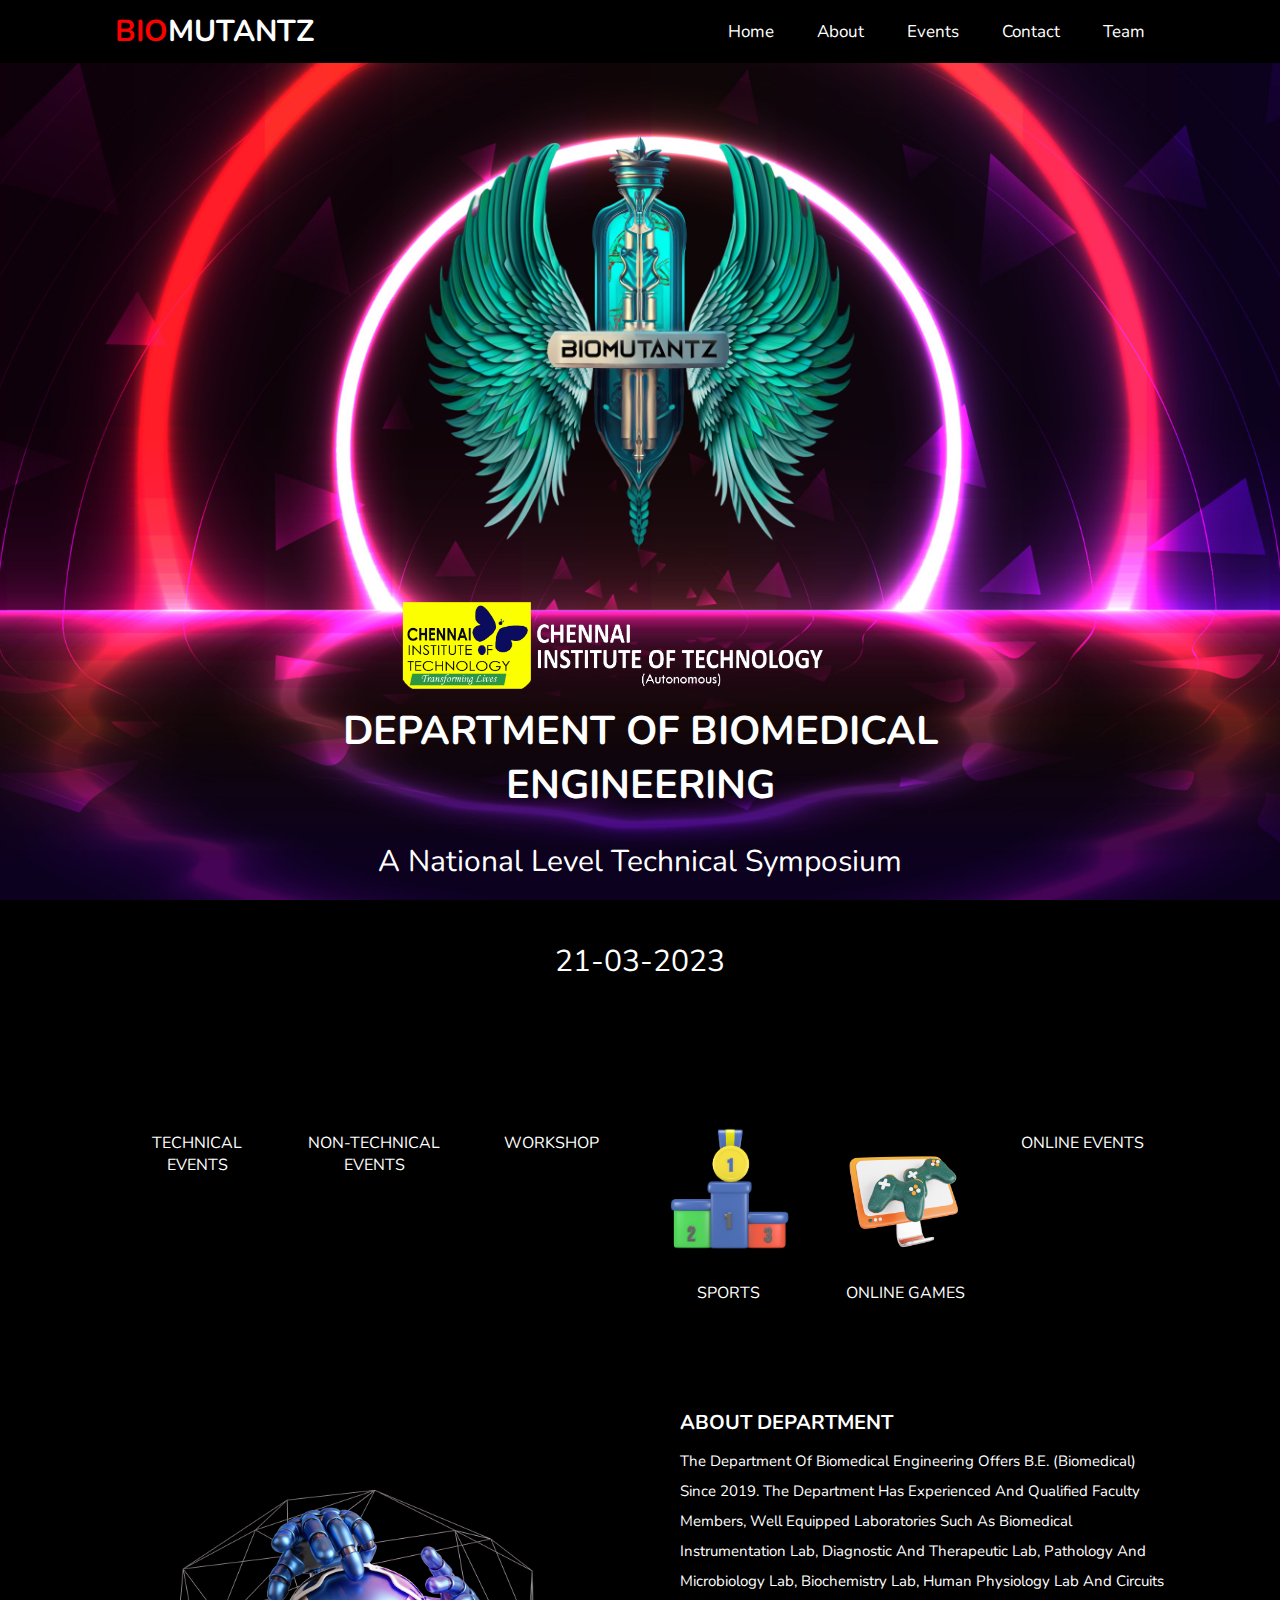
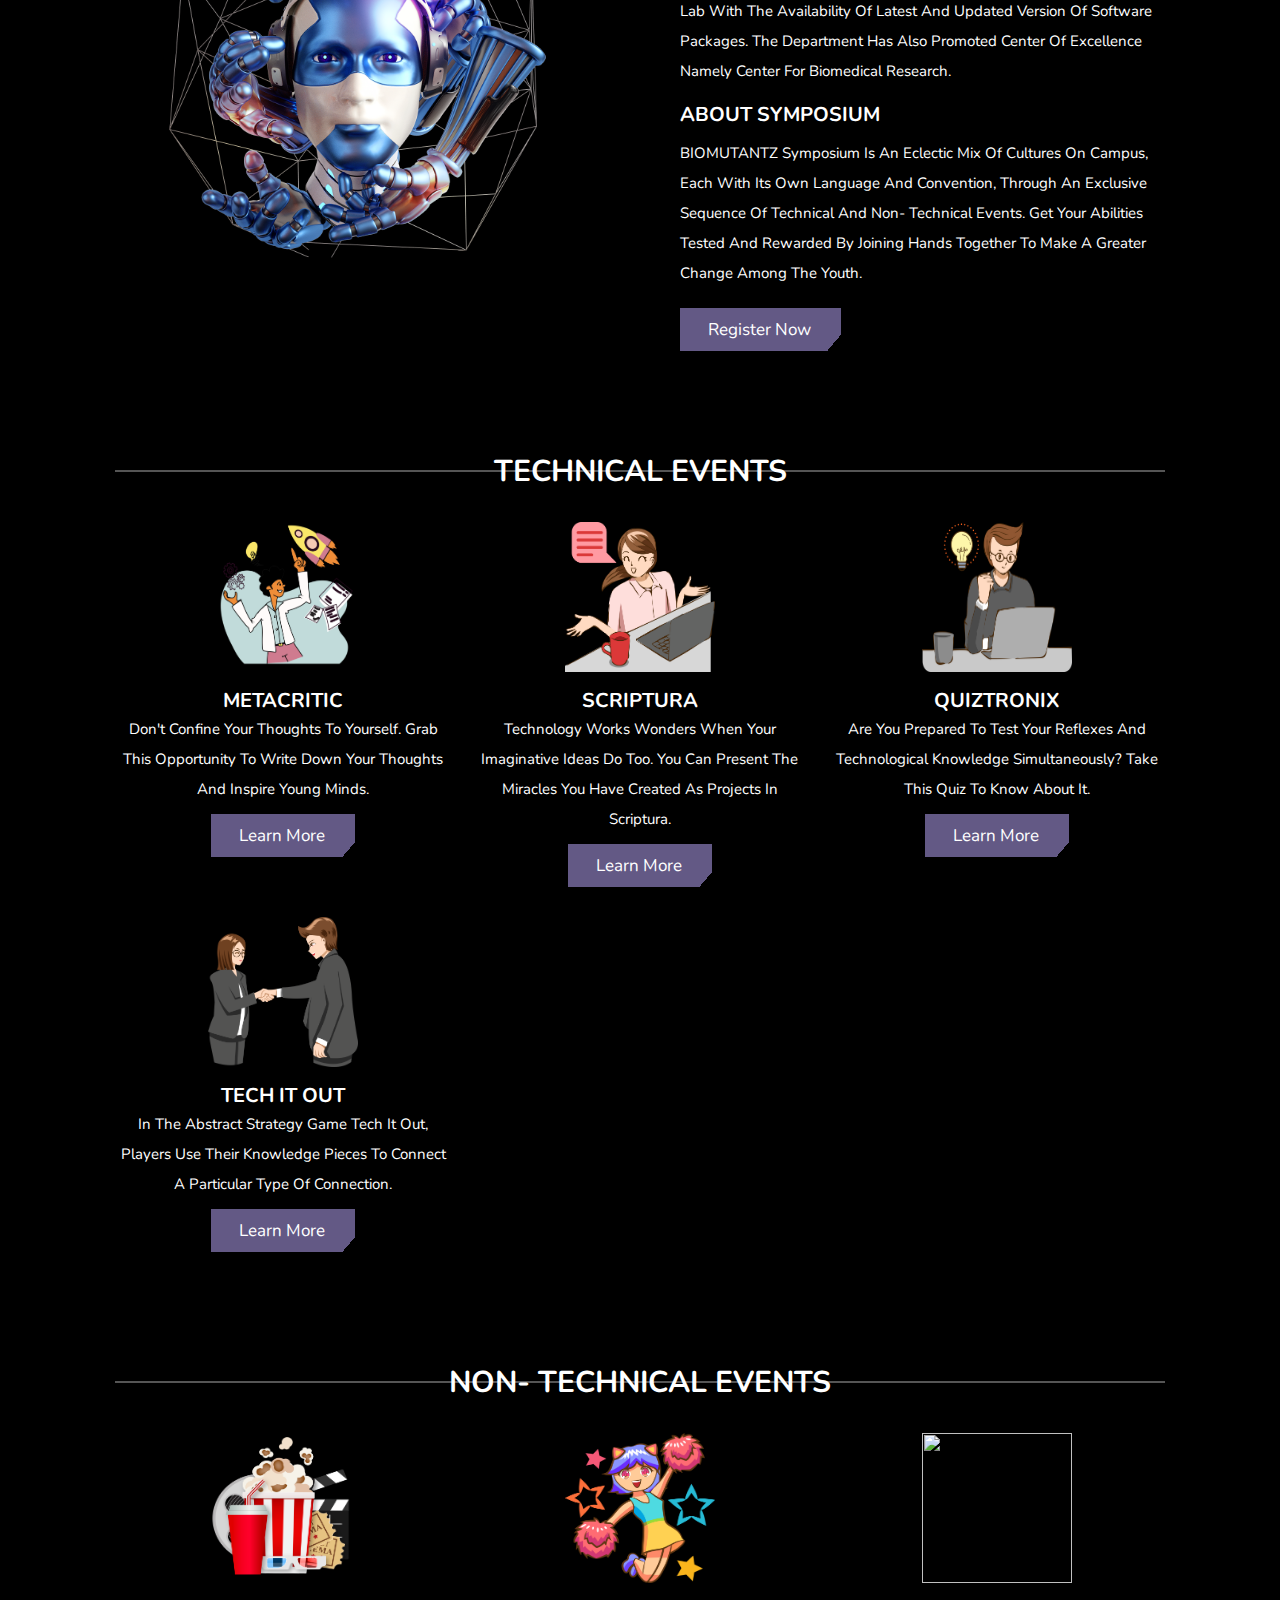
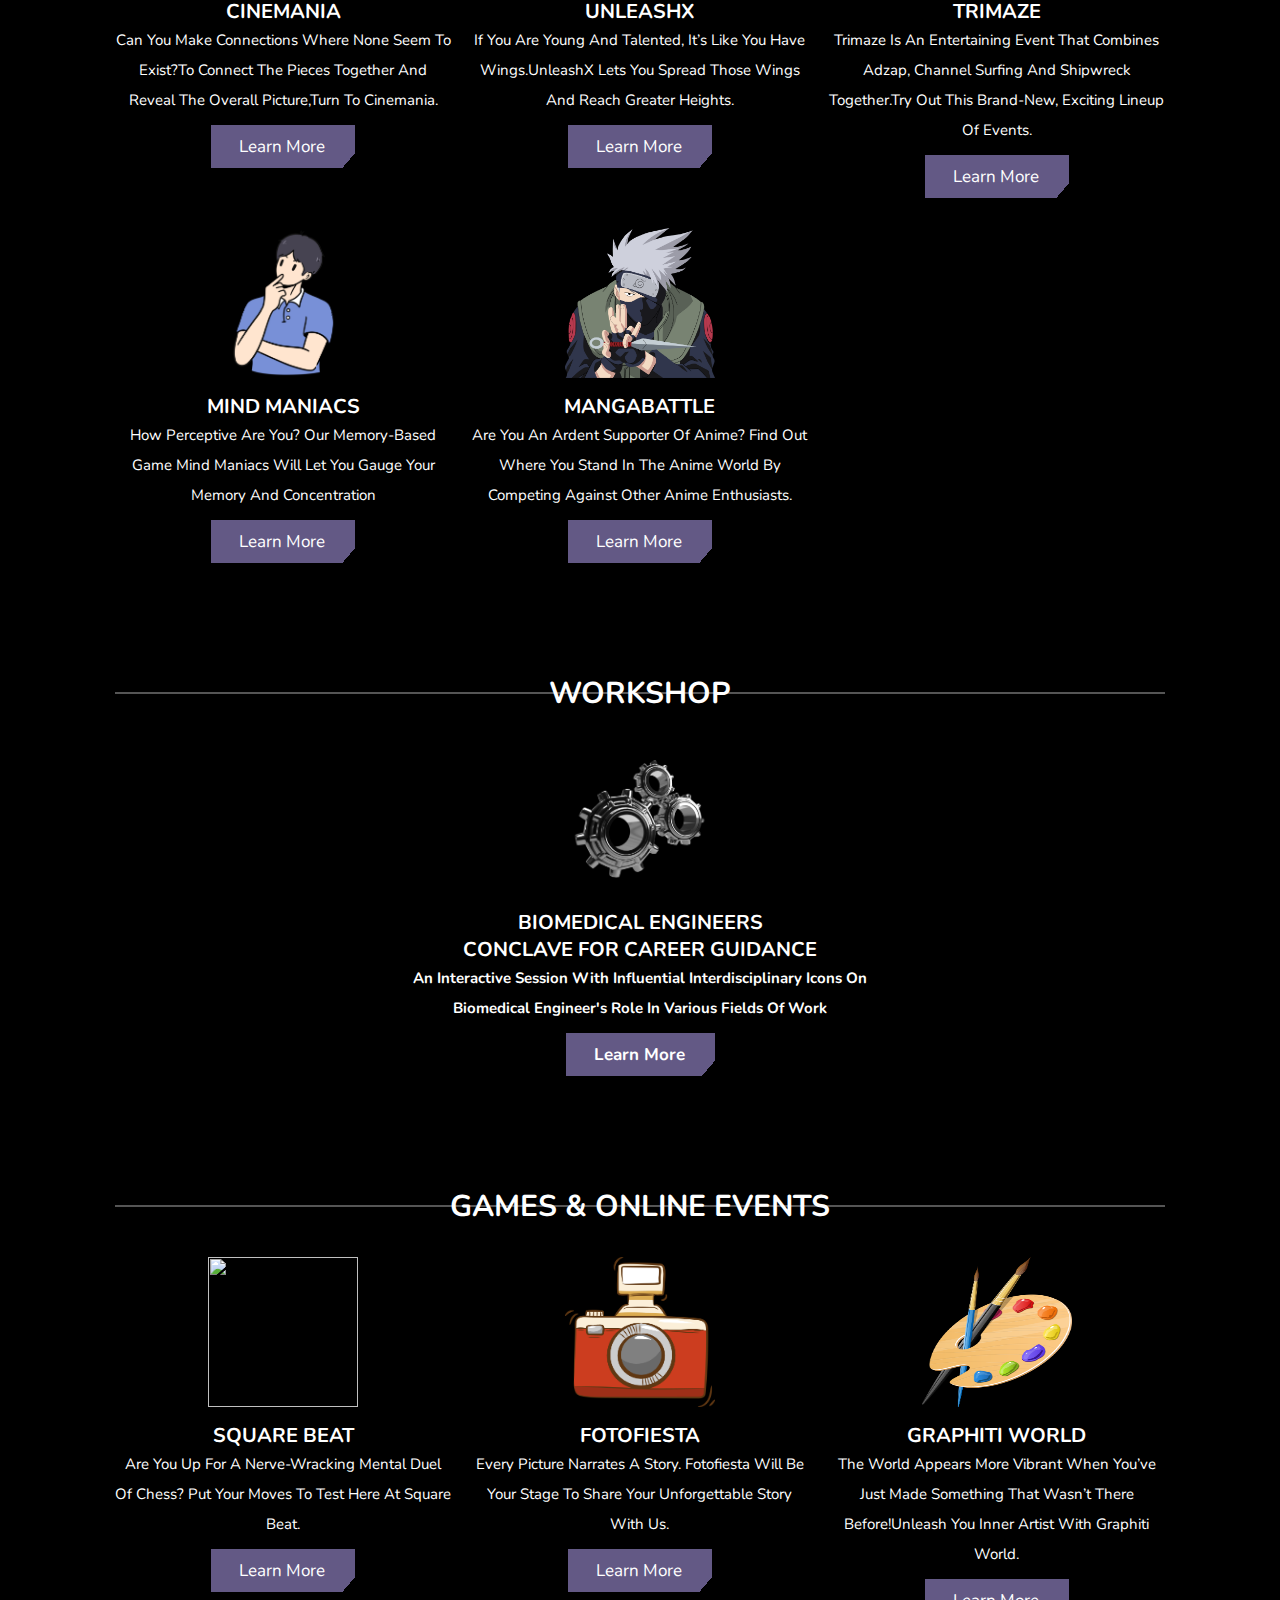
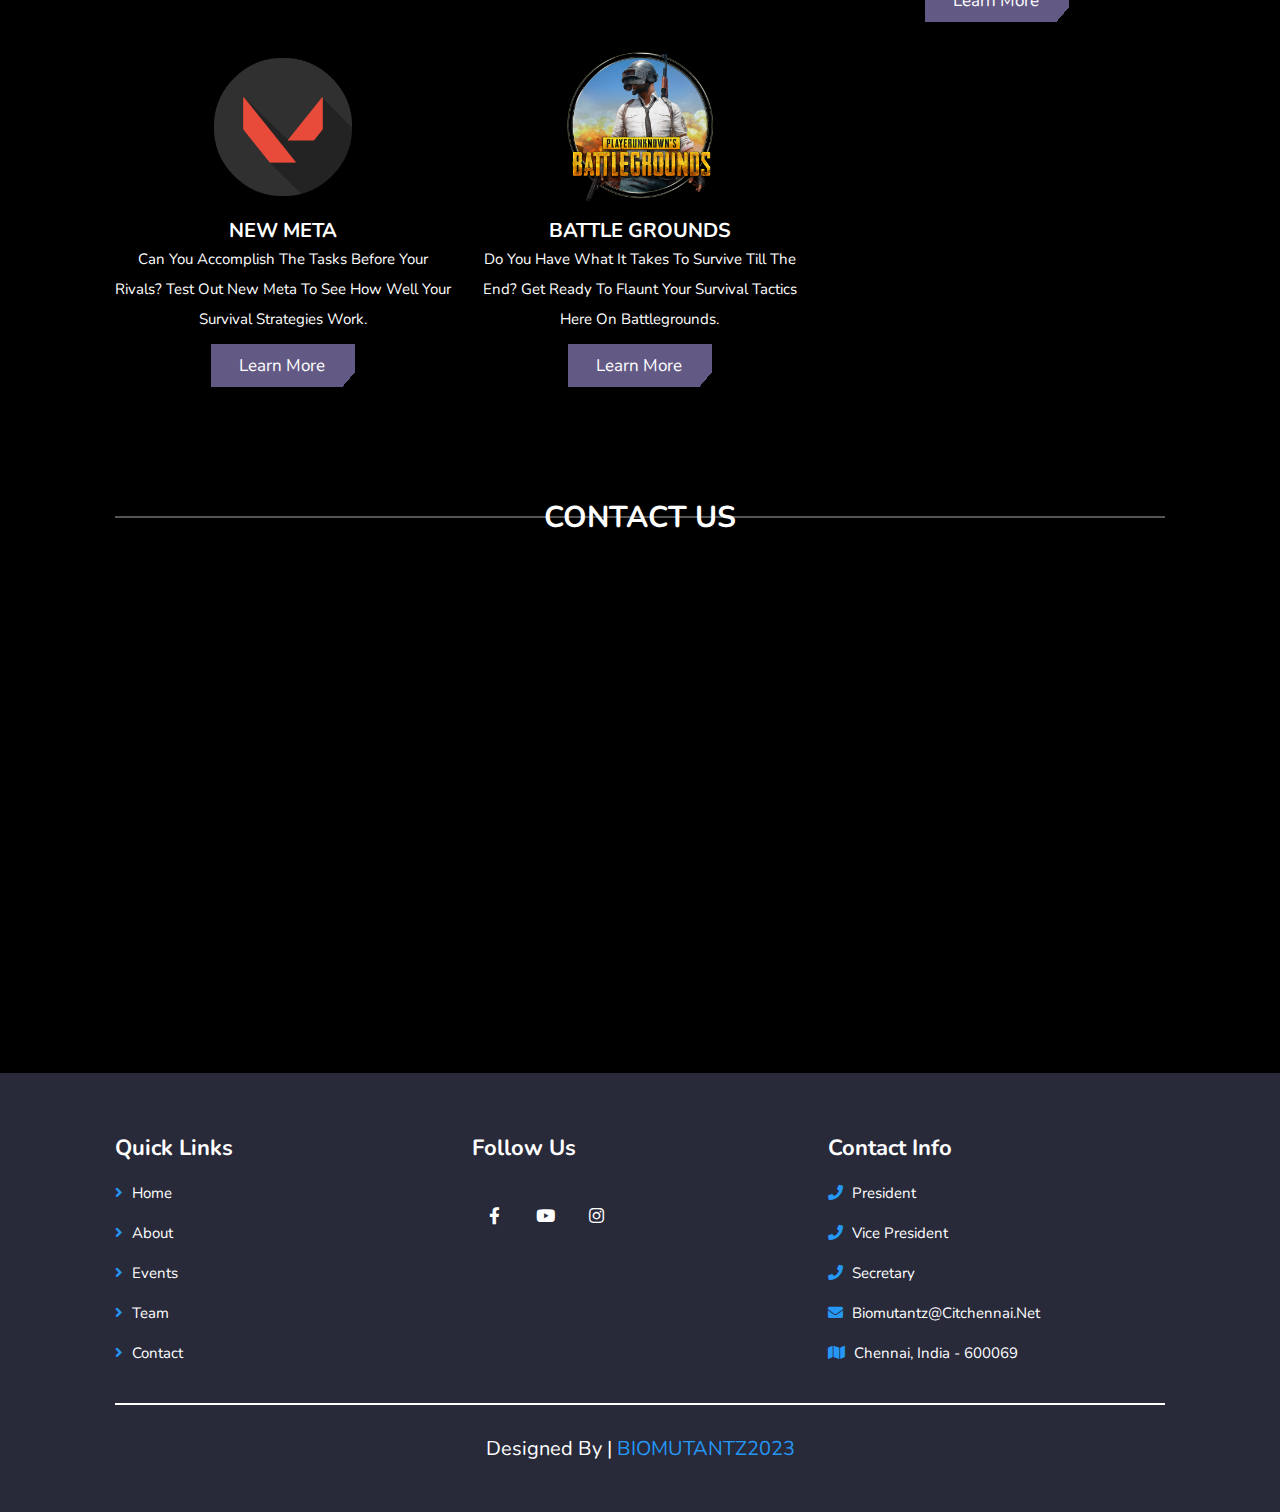
==== index.html @ a7f7fc06 "Add files via upload" ====
<!DOCTYPE html>
<html lang="en">
<head>
    <meta charset="UTF-8">
    <meta http-equiv="X-UA-Compatible" content="IE=edge">
    <meta name="viewport" content="width=device-width, initial-scale=1.0">
    <title>BIO MUTANTZ2023</title>
    <link rel="stylesheet" href="css/sytle.css">
    <link rel="stylesheet" href="css/counter.css">
    <link rel="stylesheet" href="https://cdnjs.cloudflare.com/ajax/libs/aos/2.3.4/aos.css">
    <!-- font awesome cdn link  -->
    <link rel="stylesheet" href="https://cdnjs.cloudflare.com/ajax/libs/font-awesome/5.15.1/css/all.min.css" integrity="sha512-+4zCK9k+qNFUR5X+cKL9EIR+ZOhtIloNl9GIKS57V1MyNsYpYcUrUeQc9vNfzsWfV28IaLL3i96P9sdNyeRssA==" crossorigin="anonymous" />
    <link rel="stylesheet" href="https://cdnjs.cloudflare.com/ajax/libs/font-awesome/5.15.4/css/all.min.css">
    <link rel="icon" href="images/final logo 2023.png" type="image/icon type">
    <link rel="stylesheet" href="css/button.css">
    <link rel="stylesheet" href="  https://fonts.googleapis.com/css2?family=Poppins:wght@400;600&display=swap" rel="stylesheet">
    <link rel="stylesheet" href="./css/team.css">
</head>
<body>
      <div class="main__container">
    <!-- header section starts      -->
    
    <header class="header">
    
      <a href="#" class="logo"> <span>BIO</span>MUTANTZ </a>
  
      <div id="menu-btn" class="fas fa-bars"></div>
  
      <nav class="navbar">
          <a href="#home">home</a>
          <a href="#about">about</a>
          <a href="#events">events</a>
          <a href="#contact">contact</a>
          <a href="#team" class="team__button">team</a>
          
      </nav>
  
  </header>
  
  <!-- header section ends     -->


  <section class="home" id="home">
        
   <div class="content">
     
      <img data-aos="fade-up" data-aos-delay="150" src="images/final logo 2023.png"  alt="">
      <img data-aos="fade-up" data-aos-delay="300" src="images/CIT Logo - White Text.png"  alt="">
      
      <h3 data-aos="fade-up" data-aos-delay="450" >Department of Biomedical Engineering</h3>
      
      <p data-aos="fade-up" data-aos-delay="600" >A National level technical Symposium</p>
      
      <p data-aos="fade-up" data-aos-delay="750" >21-03-2023</p>

</section>

<!-- home section ends -->

<!-- icons section starts  -->

<section class="icons-contiainer">

  <div class="box-container">

     <a href="#events" class="box"  data-aos="fade-up" data-aos-delay="150">
        <img src="images/techevents-icon.png" alt="">
        <p>TECHNICAL EVENTS</p>
     </a>
     <a href="#events" class="box" data-aos="fade-up" data-aos-delay="300">
        <img src="images/nontech-icon.png" alt="">
        <p>NON-TECHNICAL EVENTS</p>
     </a>
     <a href="#events" class="box" data-aos="fade-up" data-aos-delay="450">
        <img src="images/workshop-icon.png" alt="">
        <p>WORKSHOP</p>
     </a>
     <a href="#events" class="box" data-aos="fade-up" data-aos-delay="600">
        <img src="images/sp-icon.png" alt="">
        <p>SPORTS</p>
     </a>
     <a href="#events" class="box" data-aos="fade-up" data-aos-delay="750">
        <img src="images/onlinegame.icon.png" alt="">
        <p>ONLINE GAMES</p>
     </a>
     <a href="#events" class="box" data-aos="fade-up" data-aos-delay="900">
        <img src="images/onlineevents-icon.png" alt="">
        <p>ONLINE EVENTS</p>
     </a>

  </div>

</section>

<!-- icons section ends -->



      
<!-- about section starts  -->

<section class="about" id="about">
            
   <div class="image" class="box"  data-aos="fade-up" data-aos-delay="150">
       <img src="images/about.png" alt="">
   </div>

   <div class="content" class="box"  data-aos="fade-up" data-aos-delay="300">
      
       <h3 class="title">ABOUT DEPARTMENT</h3>
       <p>The Department of Biomedical Engineering offers B.E.
         (Biomedical) since 2019. The department has experienced
         and qualified faculty members, well equipped laboratories
         such as Biomedical Instrumentation lab, Diagnostic and
         Therapeutic Lab, Pathology and Microbiology Lab,
         Biochemistry lab, Human Physiology lab and Circuits lab with
         the availability of latest and updated version of software
         packages. The department has also promoted Center of
         excellence namely Center for Biomedical Research. </p>
       <h3 class="title">ABOUT SYMPOSIUM</h3>
       <p>BIOMUTANTZ symposium is an
         eclectic mix of cultures on campus,
         each with its own language and
         convention, through an exclusive
         sequence of technical and non-
         technical events. Get your abilities
         tested and rewarded by joining
         hands together to make a greater
         change among the youth.</p>
       <a href="https://docs.google.com/forms/d/e/1FAIpQLSc6CTlZiaN_MNXalMgaC8XB-SGfUUMnmTqazmVet5YrQ2FAxQ/viewform?usp=sf_link" class="btn">register now</a>
   </div>

</section>

<!-- about section ends -->




<!-- a comment in html --><section class="events" id="events">
      
   <div class="heading" >
      
      <h3>TECHNICAL EVENTS </h3>
   </div>

   <div class="box-container">

      <div class="box" data-aos="fade-up" data-aos-delay="150">
         <img src="images/techevent1icon.png" width="50" alt="">
         <div class="content">

            <h3>METACRITIC</h3>
            <p> Don't confine your thoughts to yourself. Grab this opportunity to write down your thoughts and inspire young minds.</p>
            <a href="#events"  class="btn techd t">learn more</a>
              
         </div>
         <div class="new__content"></div>
  

      </div>
  
      <div class="box" data-aos="fade-up" data-aos-delay="300">
         <a href="#" ><img src="images/poject-icon.png" width="80" alt=""></a>
         <div class="content">

            <h3> SCRIPTURA</h3>
            <p> Technology works wonders when your imaginative ideas do too. You can present the miracles you have created as projects in Scriptura.</p>
            <a href="#events" class="btn tech2 t">learn more</a>
         </div>
         <div class="new__content"></div>

         
      </div>

     
      
      <div class="box" data-aos="fade-up" data-aos-delay="450">
         <img src="images/techq-icon.png" width="80" alt="">
         <div class="content">

            <h3>QUIZTRONIX</h3>
            <p> Are you prepared to test your reflexes and technological knowledge simultaneously? Take this quiz to know about it.</p>
            <a href="#events" class="btn tech3 t">learn more</a>
         </div>
         <div class="new__content"></div>

      </div>

      

      <div class="box" data-aos="fade-up" data-aos-delay="600">
         <img src="images/techitout2-icon.png" width="80" alt="">
         <div class="content">

            <h3>TECH IT OUT</h3>
            <p> In the abstract strategy game Tech it out, players use their knowledge pieces to connect a particular type of connection.
            </p>
            <a href="#events" class="btn tech4 t">learn more</a>
         </div>
         <div class="new__content"></div>

      </div>

   </div>

</section>


<section class="events" id="events">
   <div class="heading" >
   
      
      <h3>NON- TECHNICAL EVENTS </h3>
   </div>

   <div class="box-container">

      <div class="box" data-aos="fade-up" data-aos-delay="150">
         <img src="images/cene-icon.png" width="80" alt="">
         <div class="content">

            <h3>CINEMANIA</h3>
            <p> Can you make connections where none seem to exist?To connect the pieces together and reveal the overall picture,turn to Cinemania. </p>
            <a href="#events" class="btn tech5 t">learn more</a>
         </div>
         <div class="new__content"></div>
      </div>

      <div class="box" data-aos="fade-up" data-aos-delay="300">
         <img src="images/talent.png" width="80" alt="">
         <div class="content">

            <h3>UNLEASHX</h3>
            <p>If you are young and talented, it’s like you have wings.UnleashX lets you spread those wings and reach greater heights.</p>
            <a href="#events" class="btn tech6 t">learn more</a>
         </div>
         <div class="new__content"></div>
      </div>
      

      <div class="box" data-aos="fade-up" data-aos-delay="450">
         <img src="images/acting.png" width="80" alt="">
         <div class="content">

            <h3>TRIMAZE</h3>
            <p>Trimaze is an entertaining event that combines Adzap, Channel Surfing and Shipwreck together.Try out this brand-new, exciting lineup of events.</p>
            <a href="#events" class="btn tech7 t">learn more</a>
         </div>
      </div>

      <div class="box" data-aos="fade-up" data-aos-delay="600">
         <img src="images/mind.png" width="80" alt="">
         <div class="content">

            <h3>MIND MANIACS</h3>
            <p> How perceptive are you? Our memory-based game Mind Maniacs will let you gauge your memory and concentration</p>
            <a href="#events" class="btn tech8 t">learn more</a>

         </div>
         <div class="new__content"></div>
      </div>

      <div class="box" data-aos="fade-up" data-aos-delay="750">
         <img src="images/anime q.png" width="80" alt="">
         <div class="content">

            <h3>MANGABATTLE</h3>
            <p> Are you an ardent supporter of anime? Find out where you stand in the anime world by competing against other anime enthusiasts.</p>
            <a href="#events" class="btn tech9 t">learn more</a>
         </div>
         <div class="new__content"></div>
      </div>

      
   </div>

</section>


<section class="events" id="events">
      
   <div class="heading" >
      
      
      <h3>WORKSHOP </h3>
   </div>

   <div class="box-container">

   
      <div class="box" data-aos="fade-up" data-aos-delay="150">
         <img src="images/bmeworkshop-icon.png" width="80" alt="">
         <div class="content">
             <h3>BIOMEDICAL ENGINEERS</h3>
            <h3> CONCLAVE FOR CAREER GUIDANCE <h3>
            <p> An Interactive session with influential interdisciplinary icons on <br>biomedical engineer's role in various fields of work</p>
            <a href="#events" class="btn tech10 t">learn more</a>
         </div>
         <div class="new__content"></div>
      </div>

</div>
</section>


<section class="events" id="events">
      
   <div class="heading" >
   
      
      <h3>GAMES & ONLINE EVENTS </h3>
   </div>

   <div class="box-container">


      <div class="box" data-aos="fade-up" data-aos-delay="150">
         <img src="images/chess.png" width="80" alt="">
         <div class="content">

            <h3>SQUARE BEAT</h3>
            <p>
               Are you up for a nerve-wracking mental duel of chess? Put your moves to test here at Square beat.
            </p>
            <a href="#events" class="btn tech11 t">learn more</a>
         </div>
         <div class="new__content"></div>
      </div>

      <div class="box" data-aos="fade-up" data-aos-delay="300">
         <img src="images/camera.png" width="80" alt="">
         <div class="content">

            <h3>FOTOFIESTA</h3>
            <p>Every picture narrates a story. Fotofiesta will be your stage to share your unforgettable story with us.
            </p>
            <a href="#events" class="btn tech12 t">learn more</a>
         </div>
         <div class="new__content"></div>
      </div>

      <div class="box" data-aos="fade-up" data-aos-delay="450">
         <img src="images/paint.png" width="80" alt="">
         <div class="content">

            <h3>GRAPHITI WORLD</h3>
            <p>
               The world appears more vibrant when you’ve just made something that wasn’t there before!Unleash you inner artist with Graphiti world.</p>
            <a href="#events" class="btn tech13 t">learn more</a>

         </div>
         <div class="new__content"></div>
      </div>

      <div class="box" data-aos="fade-up" data-aos-delay="600">
         <img src="images/icon valorant.png" width="80" alt="">
         <div class="content">

            <h3>NEW META</h3>
            <p> Can you accomplish the tasks before your rivals? Test out New Meta to see how well your survival strategies work.
            </p>
            <a href="#events" class="btn tech14 t">learn more</a>
         </div>
         <div class="new__content"></div>
      </div>

      <div class="box" data-aos="fade-up" data-aos-delay="750">
         <img src="images/pubg2.png " width="80" alt="">
         <div class="content">

            <h3>BATTLE GROUNDS</h3>
            <p> Do you have what it takes to survive till the end? Get ready to flaunt your survival tactics here on Battlegrounds.</p>
            <a href="#events" class="btn tech15 t">learn more</a>
         </div>
         <div class="new__content"></div>
      </div>
      

   </div>
   

</div>
</div>
</section>


  
<section class="contact" id="contact">
      
   <div class="heading" >
     
      
      <h3>CONTACT US </h3>
   </div>

   

   <div class="row" data-aos="fade-up" data-aos-delay="150" >

      <iframe class="map"  src="https://www.google.com/maps/embed?pb=!1m18!1m12!1m3!1d3888.004281572984!2d80.04168659560341!3d12.97157760486767!2m3!1f0!2f0!3f0!3m2!1i1024!2i768!4f13.1!3m3!1m2!1s0x3a52f4d07355bab5%3A0xbb6063169c4ed4d9!2sChennai%20Institute%20of%20Technology!5e0!3m2!1sen!2sin!4v1675518205072!5m2!1sen!2sin" width="400" height="450" style="border:0;" allowfullscreen="" loading="lazy" referrerpolicy="no-referrer-when-downgrade"" loading="lazy"></iframe>

     

   </div>

</section>
         



      <!-- footer section starts  -->
      
      <section class="footer">
      
         <div class="box-container"  data-aos="fade-up" data-aos-delay="150">
      
            <div class="box">
               <h3>quick links</h3>
               <a class="link" href="#home"> <i class="fas fa-angle-right"></i> home</a>
               <a class="link" href="#about"> <i class="fas fa-angle-right"></i> about</a>
               <a class="link" href="#events"> <i class="fas fa-angle-right"></i> events</a>
               <a class="link footer-team" href="#team" > <i class="fas fa-angle-right"></i> team</a>
               <a class="link" href="#contact"> <i class="fas fa-angle-right"></i> contact</a>
            </div>
      
            <div class="box">
               <h3>follow us</h3>
                
               <div class="share"  data-aos="fade-up" data-aos-delay="300">
                  <a href="https://www.facebook.com/profile.php?id=100090015940467&mibextid=ZbWKwL" class="fab fa-facebook-f"></a>
                  <a  href="https://youtube.com/@biomutantzcit3922" class="fab fa-youtube"></a>
                  <a href="https://instagram.com/biomutantzcit?igshid=YmMyMTA2M2Y=" class="fab fa-instagram"></a>
                  
               </div>
            </div>
      
            <div class="box"  data-aos="fade-up" data-aos-delay="450">
               <h3>contact info</h3>
               <a href="tel:9080436837" class="link"> <i class="fas fa-phone"></i> President </a>
               <a href="tel:9566248683" class="link"> <i class="fas fa-phone"></i> Vice  President</a>
               <a href="tel: 8939758248" class="link"> <i class="fas fa-phone"></i> Secretary </a>
               <a href="mailto: biomutantz@citchennai.net" class="link"> <i class="fas fa-envelope"></i> biomutantz@citchennai.net </a>
               <a href="https://goo.gl/maps/QHF2iZrB6xtfSigx6" class="link"> <i class="fas fa-map"></i> chennai, india - 600069</a>
            </div>
      
           
      
         </div>
         
      
         <div class="credit">  Designed By  | <span> BIOMUTANTZ2023</span> </div>
      
      </section>
      
   </div>
   
   <div class="tech_page1 hide r">
      <div class="wrapper" >
         <div class="inner">
         <div class="image-holder">
         <img src="images/Metacritic Main.png" alt="image">
         </div>
         <form action="">
         <h3>Rules and regulations </h3>
         <h3>METACRITIC</h3>
         <h1><ul>
            <li>Maximum participants in a team should be 2-they can be from same college or different colleges.</li>
            <li>Domain: Healthcare and Electronics.</li>
            <li>	Each presenter will get 10 min for presentation.</li>
            <li>	The presentation should be only in powerpoint/slide.</li>
            <li>The participants are required to send a soft-copy along with an abstract.</li>
            <li>	Two rounds will be conducted.</li>
            <li>Paper copying will result in disqualification.</li>
            <li>Violation of any rule can result in rejection of paper.</li>
            <li>Decision of the judges will be final .</li>
            <li>	Last date for registration: 18/03/2023. </li>
            <h2>contact info</h2>
            <a href="teL: 6890514022 " class="link"> <i class="fas fa-phone"></i> PARTHASARATHY S </a>
            <a href="tel:8838290415 " class="link"> <i class="fas fa-phone"></i> VISALASHI JANANI  </a>
         </ul></h1>
         
         <div class="close_button">
         <a href="https://docs.google.com/forms/d/e/1FAIpQLSc6CTlZiaN_MNXalMgaC8XB-SGfUUMnmTqazmVet5YrQ2FAxQ/viewform?usp=sf_link" class="btn2 s">register now</a>
         <a class="btn2 c1">Close</a>
      
      </div>

         </form>
         </div>
         </div>
   </div>


   <div class="tech_page2 hide r">
      <div class="wrapper" >
         <div class="inner">
         <div class="image-holder">
         <img src="images/Scriptura pg-1-1.png" alt="image">
         </div>
         <form action="">
         <h3>Rules and regulations </h3>
         <h3>SCRIPTURA</h3>
         <h1><ul>
            <li>Maximum number of participants per Team is 3.</li>
            <li>Participants should have a valid student ID. </li>
            <li>	Participants from various institutions can be a part of a team.</li>
            <li>	Each participant should participate only for single presentation.</li>
            <li>Project should be presented in power point presentation.</li>
            <li>	The duration of presentation is 10 minutes followed by questions and answer.</li>
            <li>Partial outputs are considered.</li>
            <li>Its one round competition and the best will be chosen by the judges.</li>
            <li>	Last date for registration: 19/03/2023. </li>
            <h2>contact info</h2>
            <a href="tel:9790793359 " class="link"> <i class="fas fa-phone"></i> SOBITHA D </a>
            <a href="tel:7305560779 " class="link"> <i class="fas fa-phone"></i>Grace Winifer W E  </a>
         </ul></h1>
         
         <div class="close_button1">
         <a href="https://docs.google.com/forms/d/e/1FAIpQLSc6CTlZiaN_MNXalMgaC8XB-SGfUUMnmTqazmVet5YrQ2FAxQ/viewform?usp=sf_link" class="btn2 s">register now</a>
         <a class="btn2 c2">Close</a>
      
      </div> 

         </form>
         </div>
         </div>
   </div>


   <div class="tech_page3 hide r">
      <div class="wrapper" >
         <div class="inner">
         <div class="image-holder">
         <img src="images/Quiztronix first page-1.png" alt="image">
         </div>
         <form action="">
         <h3>Rules and regulations </h3>
         <h3>Quiztronix</h3>
         <h1><ul>
            
         <li> Registration is  mandatory and it is open to all department.</li>
         <li>Participants should carry their  valid college Id.</li>
         <li>	Malpractice will not be encouraged.</li>
         <li>	 Team's decision is final</li>
         <li>Grace marks will not be provided.</li>
         <li>	Last date for registration:19/03/2023</li>
        
            <h2>contact info</h2>
            
        
         <a href="tel:7305318434 " class="link"> <i class="fas fa-phone"></i> Kaaviya G</a>
         <a href="tel:7401813700" class="link"> <i class="fas fa-phone"></i> Jeevanandam V </a>
         </ul></h1>
         
         <div class="close_button">
         <a href="https://docs.google.com/forms/d/e/1FAIpQLSc6CTlZiaN_MNXalMgaC8XB-SGfUUMnmTqazmVet5YrQ2FAxQ/viewform?usp=sf_link" class="btn2 s">register now</a>
         <a class="btn2 s c3">Close</a>
      
      </div> 

         </form>
         </div>
         </div>
   </div>




   <div class="tech_page4 hide r">
      <div class="wrapper" >
         <div class="inner">
         <div class="image-holder">
         <img src="images/connections main.png" alt="image">
         </div>
         <form action="">
         <h3>Rules and regulations </h3>
         <h3>Tech It Out</h3>
         <h1><ul>
            

            <li>Participants should take part individually.</li>
            <li>Three rounds will be conducted .</li>
            <li>	Participants should wear their individual valid college Id.</li>
            <li>	Questions will be common to all department.</li>
            <li>Winners will be selected based on maximum points scored .</li>
            <li>	Any malpractice will lead to disqualification .</li>
            <li>Decision of the judges will be final .</li>
            <li>	Last date for registration: 19/03/2023. </li>
            <h2>contact info</h2>
            <a href="tel:9361200180 " class="link"> <i class="fas fa-phone"></i> Sumathi S </a>
            <a href="tel:9445812797 " class="link"> <i class="fas fa-phone"></i>Thosini T. S  </a>
         </ul></h1>
         
         <div class="close_button">
         <a href="https://docs.google.com/forms/d/e/1FAIpQLSc6CTlZiaN_MNXalMgaC8XB-SGfUUMnmTqazmVet5YrQ2FAxQ/viewform?usp=sf_link" class="btn2 s">register now</a>
         <a class="btn2 s c4">Close</a>
      
      </div> 

         </form>
         </div>
         </div>
   </div>


   <div class="tech_page5 hide r">
      <div class="wrapper" >
         <div class="inner">
         <div class="image-holder">
         <img src="images/cine mania 1.png" alt="image">
         </div>
         <form action="">
         <h3>Rules and regulations </h3>
         <h3>Cinemania</h3>
         <h1><ul>
            <li> Participants must take part individually</li>
            <li>Three rounds will be conducted</li>
            <li>	Kollywood movies will be the subject of all questions</li>
            <li>	Difficulty increases with the level</li>
            <li>Winner will be decided based on the marks scored</li>
            <li>	Last date for registration: 19/03/2023. </li>
            <h2>contact info</h2>
            <a href="tel:9361287990 " class="link"> <i class="fas fa-phone"></i> Janani v </a>
            <a href="tel:9445622385 " class="link"> <i class="fas fa-phone"></i>  Hari Prasath AU </a>
         </ul></h1>
         
         <div class="close_button">
         <a href="https://docs.google.com/forms/d/e/1FAIpQLSc6CTlZiaN_MNXalMgaC8XB-SGfUUMnmTqazmVet5YrQ2FAxQ/viewform?usp=sf_link" class="btn2 s">register now</a>
         <a class="btn2 s c5">Close</a>
      
      </div> 

         </form>
         </div>
         </div>
   </div>


   <div class="tech_page6 hide r">
      <div class="wrapper" >
         <div class="inner">
         <div class="image-holder">
         <img src="images/1-2.png" alt="image">
         </div>
         <form action="">
         <h3>Rules and regulations </h3>
         <h3>UnleashX</h3>
         <h1><ul>
            <li>Events include singing, dancing, stand-up comedy, mimicry, beatboxing, poetry contests, and playing musical instruments.</li>
         <li>

            Participants must bring their musical instruments, costumes, and art entries should bring the work done in offline mode and video proof.</li>
         <li>	Usage of offensive words and plagiarism will lead to disqualification.</li>
         <li>	The presentation should be only in powerpoint/slide.</li>
         <li>Decision of the jury will be final.</li>
         <li>LAST DATE FOR REGISTRATION:19/03/2023</li>
          <h2>contact info</h2>
         <a href="tel:6382923140 " class="link"> <i class="fas fa-phone"></i>  Sharmili S </a>
         <a href="tel:6382 987 760 " class="link"> <i class="fas fa-phone"></i> Hari Haran S </a>
         </ul></h1>
         
         <div class="close_button">
         <a href="https://docs.google.com/forms/d/e/1FAIpQLSc6CTlZiaN_MNXalMgaC8XB-SGfUUMnmTqazmVet5YrQ2FAxQ/viewform?usp=sf_link" class="btn2 s">register now</a>
         <a class="btn2 s c6">Close</a>
      
      </div> 

         </form>
         </div>
         </div>
   </div>


   <div class="tech_page7 hide r">
      <div class="wrapper" >
         <div class="inner">
         <div class="image-holder">
         <img src="images/trimaze main.png" alt="image">
         </div>
         <form action="">
         <h3>Rules and regulations </h3>
         <h3>Trimaze</h3>
         <h1><ul>
            <li> Maximum 3 members in a team.</li>
            <li> concept will be displayed on the spot.</li>
            <li>	teams shortlisted by their content , humour and creativity.</li>
            <li>	Preliminary Rounds :
               i) adzap
               ii) channel surfing</li>
            <li>from the shortlisted teams 1 person is selected by fun game to the final round.</li>
            <li>	Finale Rounds – Shipwreck</li>
            <li> vulgarity in any form will lead to disqualification.</li>
            <li>winners will be decided by judge.</li>
            <li>	Last date for registration: 19/03/2023. </li>
            <h2>contact info</h2>
           
            <a href="tel: 9884239545" class="link"> <i class="fas fa-phone"></i>  Harshitha S </a>
            <a href="tel: 6382564583 " class="link"> <i class="fas fa-phone"></i> Kousalya S </a>
         </ul></h1>
         
         <div class="close_button">
         <a href="https://docs.google.com/forms/d/e/1FAIpQLSc6CTlZiaN_MNXalMgaC8XB-SGfUUMnmTqazmVet5YrQ2FAxQ/viewform?usp=sf_link" class="btn2 s">register now</a>
         <a class="btn2 2 c7">Close</a>
      
      </div> 

         </form>
         </div>
         </div>
   </div>


   <div class="tech_page8 hide r">
      <div class="wrapper" >
         <div class="inner">
         <div class="image-holder">
         <img src="images/Mind Maniacs pg-1-1.png" alt="image">
         </div>
         <form action="">
         <h3>Rules and regulations </h3>
         <h3>Mind Maniacs</h3>
         <h1><ul>
         
            <li>Individual participants should be performed.</li>
            <li>Participants should wear their respective college ID cards which is mandatory.</li>
            <li>	Total 3 rounds with easy,medium and difficult stages with time allotments.</li>
            <li>Final round will be held for top 2  highest scored  participants.</li>
            <li>Cash prize for runner and winner followed by participation certificates for all participants.</li>
            <li>	Last date for registration: 19/03/2023. </li>
            <h2>contact info</h2>
           
   
            <a href="tel:6383010896 " class="link"> <i class="fas fa-phone"></i>   Gowtham R </a>
            <a href="tel:- 8124259696 " class="link"> <i class="fas fa-phone"></i> Gurumoorthy B  </a>
         </ul></h1>
         
         <div class="close_button">
         <a href="https://docs.google.com/forms/d/e/1FAIpQLSc6CTlZiaN_MNXalMgaC8XB-SGfUUMnmTqazmVet5YrQ2FAxQ/viewform?usp=sf_link" class="btn2 s">register now</a>
         <a class="btn2 2 c8">Close</a>
      
      </div> 

         </form>
         </div>
         </div>
   </div>


   <div class="tech_page9 r hide">
      <div class="wrapper" >
         <div class="inner">
         <div class="image-holder">
         <img src="images/manga 1.png" alt="image">
         </div>
         <form action="">
         <h3>Rules and regulations </h3>
         <h3>Mangabattle</h3>
         <h1><ul>
            <li> Participants must take  part individually .</li>
            <li>The quiz will be conducted in Kahoot platform.</li>
            <li>	Two rounds will be conducted.</li>
            <li>	Questions are based only on anime.</li>
            <li>The Winner will be decided according to the points scored.</li>
            <li>	Last date for registration:19/03/2023</li>
           
            <h2>contact info</h2>
           
   
            <a href="tel:7845404409 " class="link"> <i class="fas fa-phone"></i>  Guruprasath </a>
            <a href="tel:94452 31075 " class="link"> <i class="fas fa-phone"></i> Vishwa  </a>
         </ul></h1>
         
         <div class="close_button">
         <a href="https://docs.google.com/forms/d/e/1FAIpQLSc6CTlZiaN_MNXalMgaC8XB-SGfUUMnmTqazmVet5YrQ2FAxQ/viewform?usp=sf_link" class="btn2 s">register now</a>
         <a class="btn2 s c9">Close</a>
      
      </div> 

         </form>
         </div>
         </div>
   </div>


   <div class="tech_page10 r hide">
      <div class="wrapper" >
         <div class="inner">
         <div class="image-holder">
         <img src="images/Workshop_final.png" alt="image">
         </div>
         <form action="">
     
         <h3>workshop</h3>
       <p>Biomedical engineering is a highly interdisciplinary field that combines principles from engineering, biology, and medicine. In addition to a solid grasp of the sciences and programming knowledge, biomedical engineers must possess exceptional problem-solving, critical thinking, and communication skills. Their diverse skill set and interdisciplinary knowledge make them valuable assets in a range of industries. The workshop aims to provide guidance and mentorship from experienced biomedical engineers across various industries to help students make informed career choices.</p>
       <ul>
         <li>	Last date for registration: 19/03/2023. </li>
       </ul>
            <h2>contact info</h2>
            <a href="teL:9080436837 " class="link"> <i class="fas fa-phone"></i> Gananathan  </a>
            <a href="tel:9384189371" class="link"> <i class="fas fa-phone"></i> Ravimukilan </a>
         
       
         
         <div class="close_button">
         <a href="https://docs.google.com/forms/d/e/1FAIpQLScYi7E7ntO7Pf_DVizBe6V1eDI0IRe-XbxfcwVhwan9eUS9ng/viewform?usp=sf_link" class="btn2 s">register now</a>
         <a class="btn2 s c10">Close</a>
      
      </div> 

         </form>
         </div>
         </div>
   </div>


   <div class="tech_page11 r hide">
      <div class="wrapper" >
         <div class="inner">
         <div class="image-holder">
         <img src="images/chess.png" alt="image">
         </div>
         <form action="">
         <h3>Rules and regulations </h3>
         <h3>Square beat</h3>
         <h1><ul>
           
         <li>The time control will be announced at the beginning of the game</li>
         <li>Number of rounds will be decided based on number of participants.</li>
         <li>Watches,Mobile Phones and Tablets are not allowed,If found any,The player will be disqualified</li>
         <li>Stalement rule-Draw will be agreed by players is followed.</li>
         <li>Touch move law(If a player touches a particular chess piece,then he/she should move that chess piece only) must be strictly followed.</li>
         <li>Discipline must be maintained throughout the event.</li>
         <li>Participants should bring their College ID Card for proof.</li>
         <li>	Last date for registration: 19/03/2023. </li>
         <h2>contact info</h2>

         <a href="tel:9345440422 " class="link"> <i class="fas fa-phone"></i> Adhi Prasanth B  </a>
         <a href="tel:9345202986 " class="link"> <i class="fas fa-phone"></i> Dhanush P </a>
         </ul></h1>
         
         <div class="close_button">
         <a href="https://docs.google.com/forms/d/e/1FAIpQLSetT5R_O__1SFpDCzZ-mbEmgiF55apOPSvj3sQno7LkUtW_nQ/viewform?usp=sf_link" class="btn2 s">register now</a>
         <a class="btn2 s c11">Close</a>
      
      </div> 

         </form>
         </div>
         </div>
   </div>


   <div class="tech_page12 r hide">
      <div class="wrapper" >
         <div class="inner">
         <div class="image-holder">
         <img src="images/foto fiesta main.png" alt="image">
         </div>
         <form action="">
         <h3>Rules and regulations </h3>
         <h3>Fotofiesta</h3>
         <h1><ul>
            <li>Participant is allowed for only 1 entry.</li>
         <li>Only phones are permitted to take photos.</li>
         <li>Theme:Open theme</li>
         <li>Jury decision is final.</li>
         <li>Shortlisting is based on the number of likes.</li>
         <li>	Last date for registration: 18/03/2023. </li>
         <h2>contact info</h2>
         <a href="tel: 9952260910 " class="link"> <i class="fas fa-phone"></i> Magesh </a>
         <a href="tel:7395949063" class="link"> <i class="fas fa-phone"></i> Indhuja </a>
         </ul></h1>
         
         <div class="close_button">
         <a href="https://docs.google.com/forms/d/e/1FAIpQLSc6CTlZiaN_MNXalMgaC8XB-SGfUUMnmTqazmVet5YrQ2FAxQ/viewform?usp=sf_link" class="btn2 s">register now</a>
         <a class="btn2 s c12">Close</a>
      
      </div> 

         </form>
         </div>
         </div>
   </div>


   <div class="tech_page13 r hide">
      <div class="wrapper" >
         <div class="inner">
         <div class="image-holder">
         <img src="images/Graphiti main.png " alt="image">
         </div>
         <form action="">
         <h3>Rules and regulations </h3>
         <h3>Graphiti world</h3>
         <h1><ul>

            <li>Theme of the competition is mental awareness.</li>
            <li>Drawings, paintings, art, pencil sketch are allowed.</li>
            <li>Only original works of art will be allowed.</li>
            <li>Entries containing discriminatory content,  insignia will be disqualified.</li>
            <li>The participants are required to send a soft-copy along with an abstract.</li>
            <li>The shortlisting will be based on likes</li>
            <li>Decision of the jury will be final.</li>
            <li>	Last date for registration: 19/03/2023. </li>
            <h2>contact info</h2>
            <a href="teL: 9150140194 " class="link"> <i class="fas fa-phone"></i> saipriyanka </a>
            <a href="tel: 7010311435 " class="link"> <i class="fas fa-phone"></i> asha </a>
         </ul></h1>
         
         <div class="close_button">
         <a href="https://docs.google.com/forms/d/e/1FAIpQLSc6CTlZiaN_MNXalMgaC8XB-SGfUUMnmTqazmVet5YrQ2FAxQ/viewform?usp=sf_link" class="btn2 s">register now</a>
         <a class="btn2 s c13">Close</a>
      
      </div> 

         </form>
         </div>
         </div>
   </div>

 
   <div class="tech_page14 r hide">
      <div class="wrapper" >
         <div class="inner">
         <div class="image-holder">
         <img src="images/valo main.png" alt="image">
         </div>
         <form action="">
         <h3>Rules and regulations </h3>
         <h3> New Meta</h3>
         <h1><ul>
          <li>Participants should participate in a team of 5. </li>

           <li> Participants can be from the same or different colleges.</li>
            
           <li> One registration per team.</li>
            
            <li>Registered team must have a discord account.</li>
            
            <li> Maps will be selected by toss.</li>
            
           <li>  Matches will be conducted in a knockout format.</li>
            
            <li> In case of bug abuse or hacks the teams will be disqualified.</li>
            
            <li> No spectators allowed.</li>
            <li>	Last date for registration: 17/03/2023. </li>
            <h2>contact info</h2>

            <a href="teL: 6385156334 " class="link"> <i class="fas fa-phone"></i> Srimohnish K J </a>
            <a href="tel:8610901995 " class="link"> <i class="fas fa-phone"></i> Gokulnath M </a>
         </ul></h1>
         
         <div class="close_button">
         <a href="https://docs.google.com/forms/d/e/1FAIpQLSeZqqHLl3K3FojtOQcRn5Ze9w90dnCPgm11Px_t6zbmGqlf-w/viewform?usp=sf_link" class="btn2 s">register now</a>
         <a class="btn2 s c14">Close</a>
      
      </div> 

         </form>
         </div>
         </div>
   </div>

   




   <div class="tech_page15 r hide">
      <div class="wrapper" >
         <div class="inner">
         <div class="image-holder">
         <img src="images/Pubg Main.png" alt="image">
         </div>
         <form action="">
         <h3>Rules and regulations </h3>
         <h3>Battle Grounds</h3>
         <h1><ul>
           <li>Participants should participate in a team of 4.</li>
            <li>Members or IDs should not be changed in the middle of the event .</li>
           <li>Scripts and hacks leads to disqualification.</li>
            <li>Spectators will not be allowed.</li>
            <li>Skyler character and granades are not allowed.</li>
            <li>	Last date for registration: 17/03/2023. </li>
            <h2>contact info</h2>

            <a href="teL: 8925498581 " class="link"> <i class="fas fa-phone"></i> Yashvanth.M</a>
            <a href="tel:9789908359 " class="link"> <i class="fas fa-phone"></i> Pranesh.L </a>
         </ul></h1>
         
         <div class="close_button">
         <a href="https://docs.google.com/forms/d/e/1FAIpQLSeZqqHLl3K3FojtOQcRn5Ze9w90dnCPgm11Px_t6zbmGqlf-w/viewform?usp=sf_link" class="btn2 s">register now</a>
         <a class="btn2 s c15">Close</a>
      
      </div> 

         </form>
         </div>
         </div>
   </div>
   <div class="team__page hide">
   
   </div>

















































































<script src="js/script.js"></script>
<script src="js/main.js"></script>
<script src="js/modal.js"></script>
    
<script src="https://cdnjs.cloudflare.com/ajax/libs/aos/2.3.4/aos.js"></script>

<script>

AOS.init({
   duration: 800,
});


</script>
</body>
</html>
---- css/sytle.css ----
@import url("https://fonts.googleapis.com/css2?family=Nunito:wght@200;300;400;600&display=swap");
* {
  font-family: 'Nunito', sans-serif;
  margin: 0;
  padding: 0;
  -webkit-box-sizing: border-box;
          box-sizing: border-box;
  text-decoration: none;
  outline: none;
  border: none;
  text-transform: capitalize;
  -webkit-transition: all .2s linear;
  transition: all .2s linear;
}

html {
  font-size: 62.5%;
  scroll-behavior: smooth;
  scroll-padding-top: 5rem;
  overflow-x: hidden;
}

html::-webkit-scrollbar {
  width: 1rem;
}

html::-webkit-scrollbar-track {
  background: #000;
}

html::-webkit-scrollbar-thumb {
  background: #f00;
}



section {
  padding: 5rem 9%;
}

.heading {
  text-align: center;
  margin-bottom: 5rem;
  position: relative;
}

.heading::before {
  content: '';
  position: absolute;
  top: 50%;
  left: 0;
  -webkit-transform: translateY(-50%);
          transform: translateY(-50%);
  height: .1rem;
  width: 100%;
  background: #aaa;
  z-index: -1;
}

.heading span {
  font-size: 3rem;
  color: #f00;
  background: #000;
  padding: .5rem 1.5rem;
  border: 0.1rem solid #aaa;
  border-radius: .5rem;
}

.btn {
  margin-top: 1rem;
  display: inline-block;
  padding: 1rem 2.8rem;
  padding-right: 3rem;
  background: linear-gradient(130deg, #635985 93%, transparent 90%);
  color: #fff;
  cursor: pointer;
  font-size: 1.7rem;
}

.btn:hover {
  -webkit-transform: scale(1.1);
          transform: scale(1.1);
}

.header {
  position: fixed;
  top: 0;
  left: 0;
  right: 0;
  display: -webkit-box;
  display: -ms-flexbox;
  display: flex;
  -webkit-box-align: center;
      -ms-flex-align: center;
          align-items: center;
  -webkit-box-pack: justify;
      -ms-flex-pack: justify;
          justify-content: space-between;
  padding: 0 9%;
  z-index: 10000;
  background: #000;
}

.header .logo {
  font-weight: bolder;
  color: #fff;
  font-size: 3rem;
}

.header .logo span {
  color: #f00;
}

.header .navbar a {
  display: inline-block;
  padding: 2rem 2rem;
  font-size: 1.7rem;
  color: #fff;
}

.header .navbar a:hover {
  background: #f00;
}

#menu-btn {
  font-size: 3rem;
  color: #fff;
  cursor: pointer;
  display: none;
}

.home  {
  margin-top: 5rem;
  background: url(../images/neno.jpg) fixed;
  background-size: cover;
  background-position: center;
}

.home .content {
  max-width: 70rem;
  text-align: center;
  margin: 0 auto;
}

.home .content img {
  width: 70%;
}

.home .content h3 {
 font-style: bison;
  font-size: 4rem;
  text-transform: uppercase;
  
  color:#fff;
}

.home .content p {
  font-size: 3rem;
  line-height: 2;
  color: white;
  padding: 2rem 0;
}




.icons-contiainer {
  
  background: url(../images/neno.jpg) fixed;
  background-size: cover;
  background-position: center;
}

.icons-contiainer .box-container{
  

  display: grid;
  align-items: flex-start;
  justify-content: space-evenly;
  grid-template-columns: repeat(auto-fit, 15rem);
  column-gap: 2rem;
  row-gap: 5rem;
}

.icons-contiainer .box-container .box{
  text-align: center;
}

.icons-contiainer .box-container .box img{
  height: 15rem;
  margin-bottom: 1.5rem;
  transition: .2s linear;
}

.icons-contiainer .box-container .box p{
  font-size: 1.6rem;
  color: white;
}

.icons-contiainer .box-container .box:hover img{
  transform: scale(.9);
}

.icons-contiainer .box-container .box:hover p{
  color:#3A98B9;
}


.heading {
  
  text-align: center;
  margin-bottom: 3rem;
}

.heading h3 {
  font-size: 3rem;
  text-transform: uppercase;
  color: white;
  margin-top: 0rem;
}


.about {
  display: -webkit-box;
  display: -ms-flexbox;
  display: flex;
  -webkit-box-align: center;
      -ms-flex-align: center;
          align-items: center;
  -ms-flex-wrap: wrap;
      flex-wrap: wrap;
  gap: 8rem;
}

.about .image {
  -webkit-box-flex: 1;
      -ms-flex: 1 1 42rem;
          flex: 1 1 42rem;
  position: relative;
}


.about .image::before {
  top: 0;
  left: 0;
}

.about .image::after {
  bottom: 0;
  right: 0;
}

.about .image img {
  width: 100%;
  padding: 2rem;
}

.about .content {
  -webkit-box-flex: 1;
      -ms-flex: 1 1 42rem;
          flex: 1 1 42rem;
}

.about .content span {
  font-size: 2rem;
  color: #f00;
}

.about .content .title {
  font-size: 2rem;
  color: #fff;
  margin-top: .5rem;
}

.about .content p {
  
  font-size: 1.5rem;
  color: white;
  padding: 1rem 0;
  line-height: 2;
}

.about .content .box-container {
  display: -webkit-box;
  display: -ms-flexbox;
  display: flex;
  -ms-flex-wrap: wrap;
      flex-wrap: wrap;
  gap: 2rem;
  margin-top: 1rem;
}

.about .content .box-container .box {
  -webkit-box-flex: 1;
      -ms-flex: 1 1 20rem;
          flex: 1 1 20rem;
}

.about .content .box-container .box h3 {
  font-size: 2rem;
  color: #fff;
}

.about .content .box-container .box h3 i {
  padding-right: 1.5rem;
  color: #f00;
}

.features .box-container {
  display: -ms-grid;
  display: grid;
  -ms-grid-columns: (minmax(32rem, 1fr))[auto-fit];
      grid-template-columns: repeat(auto-fit, minmax(32rem, 1fr));
  gap: 1.5rem;
  gap: 0;
}



.about{
    
  background: url(../images/neon2.jpg) fixed ;
  background-size: cover;
  background-position: center;
  color: #fff;
}


.events .box-container {
  display: -ms-grid;
  display: grid;
  -ms-grid-columns: (minmax(31rem, 1fr))[auto-fit];
      grid-template-columns: repeat(auto-fit, minmax(31rem, 1fr));
  gap: 2rem;
}




.events .box-container .box {
  text-align: center;
}

.events .box-container .box:hover img {
  -webkit-transform: translateY(1rem);
          transform: translateY(1rem);
}

.events .box-container .box img {
  height: 15rem;
  width: 15rem;
}

.events .box-container .box .content {
  padding: 1rem 0;
}


.events .box-container .box .content h3 {
  font-size: 2rem;
  text-transform: uppercase;
  color: white;
}


.events .box-container p {
  font-size: 1.5rem;
  
  line-height: 2;
  color: white;
}



.events{
  
  background: url(../images/backgrond.jpg) fixed ;
  background-size: cover;
  background-position: center;
}



.contact .row .map {
  -webkit-box-flex: 1;
      -ms-flex: 1 1 42rem;
          flex: 1 1 42rem;
  width: 100%;
}


.contact{
    
  background: url(../images/backgrond.jpg) fixed ;
  background-size: cover;
  background-position: center;
}



.footer{
    
  background-color: #282A3A;
  background-size: cover;
  background-position: center;
}
.footer .box-container {
  display: -ms-grid;
  display: grid;
  -ms-grid-columns: (minmax(25rem, 1fr))[auto-fit];
      grid-template-columns: repeat(auto-fit, minmax(25rem, 1fr));
  gap: 2rem;
}

.footer .box-container .box h3 {
  font-size: 2.2rem;
  text-transform: capitalize;
  color: white;
  padding: 1rem 0;
}

.footer .box-container .box .link {
  display: block;
  padding: .5rem 0;
  font-size: 1.5rem;
  line-height: 2;
  color: white;
}

.footer .box-container .box .link i {
  padding-right: .5rem;
  color: #2597f4;
}

.footer .box-container .box .link:hover {
  color: #2597f4;
}

.footer .box-container .box .link:hover i {
  padding-right: 2rem;
}

.footer .box-container .box p {
  padding: .5rem 0;
  font-size: 1.5rem;
  line-height: 2;
  color: white;
}

.footer .box-container .box p span {
  color: #2597f4;
}

.footer .box-container .box .email {
  width: 100%;
  border: 0.2rem solid #334;
  padding: 1.6rem 1.4rem;
  font-size: 1.6rem;
  color: #777;
  margin: 1rem 0;
}

.footer .box-container .box .share {
  margin-top: 2rem;
}

.footer .box-container .box .share a {
  height: 4.5rem;
  width: 4.5rem;
  line-height: 4.5rem;
  font-size: 1.7rem;
  
  color: #fff;
  margin-right: .3rem;
  text-align: center;
}

.footer .box-container .box .share a:hover {
  background: #2597f4;
}

.footer .credit {
  font-size: 2rem;
  text-transform: capitalize;
  color: white;
  margin-top: 3rem;
  padding-top: 3rem;
  border-top: 0.2rem solid white ;
  text-align: center;
}

.footer .credit span {
  color: #2597f4;
}































































































































































































































@media (max-width: 991px) {
  html {
    font-size: 55%;
    scroll-padding: 7rem;
  }
  .header {
    padding: 0 2rem;
  }
  section {
    padding: 3rem 2rem;
  }
  .home .slide {
    padding: 2rem 5%;
  }
  .home .slide .content {
    width: 50rem;
  }
  .home .slide .content h3 {
    font-size: 4rem;
  }
}

@media (max-width: 768px) {
  #menu-btn {
    display: inline-block;
  }
  #menu-btn.fa-times {
    -webkit-transform: rotate(180deg);
            transform: rotate(180deg);
  }
  .header {
    padding: 2rem;
  }
  .header .navbar {
    position: absolute;
    top: 99%;
    left: 0;
    right: 0;
    background: #000;
    -webkit-clip-path: polygon(0 0, 100% 0, 100% 0, 0 0);
            clip-path: polygon(0 0, 100% 0, 100% 0, 0 0);
  }
  .header .navbar.active {
    -webkit-clip-path: polygon(0 0, 100% 0, 100% 100%, 0 100%);
            clip-path: polygon(0 0, 100% 0, 100% 100%, 0 100%);
  }
  .header .navbar a {
    display: block;
    font-size: 2rem;
  }
  .about {
    gap: 3rem;
  }
  .about .image {
    margin-top: 5rem;
  }
  .about .content .title {
    font-size: 3rem;
  }
  .features .box-container .box.second {
    -webkit-box-orient: vertical;
    -webkit-box-direction: normal;
        -ms-flex-flow: column;
            flex-flow: column;
  }
}

@media (max-width: 450px) {
  html {
    font-size: 50%;
  }
}
---- css/button.css ----
* {
    -webkit-box-sizing: border-box;
    -moz-box-sizing: border-box;
    box-sizing: border-box; }
    
    body{
    background-color: #000;
      background-size: cover;
      background-position: center;
      font-family: Arial, Helvetica, sans-serif;
      color: white;
      font-size: 13px;
      margin: 0%
    }
    
     
    input, textarea, select, button {
      font-family: arial;
      color: #333;
      font-size: 14px; }
     
    p, h1, h2, h3, h4, h5, h6, ul {
      margin: 0; }
     h3 {
        color: black;
     }
     h1{
        font-family: 'Gill Sans', 'Gill Sans MT', Calibri, 'Trebuchet MS', sans-serif;
        font-size: 13px;
        color: black;
     }
    img {
      max-width: 100%; 
      
    }
     
    ul {
      
      margin-bottom: 0;
      
     }
     h2{
      
      margin-bottom: 3%;
     }
    a:hover {
      text-decoration: none; }
     
    :focus {
      outline: none; }
     
    .wrapper {
      min-height: 100vh;
      background-size: cover;
      background-repeat: no-repeat;
      display: flex;
      align-items: center; }
     
    .inner {
      padding: 15px;
      background: #0E8388;
      max-width: 850px;
      margin: auto;
      display: flex; }
      .inner .image-holder {
        width: 50%; }
      .inner form {
        width: 50%;
        padding-top: 25px;
        padding-left: 45px;
        padding-right: 45px; }
      .inner h3 {
        text-transform: uppercase;
        font-size: 25px;
        text-align: center;
        margin-bottom: 20px; 
        margin-top: 0%;
      }
        .inner ul {
          margin-left: 10%;
          margin-top: 3%;
        }
     
    .form-group {
      display: flex; }
      .form-group input {
        width: 50%; }
        .form-group input:first-child {
          margin-right: 25px; }
     
    .form-wrapper {
      position: relative; }
      .form-wrapper i {
        position: absolute;
        bottom: 9px;
        right: 0; }
     
    .form-control {
      border: 1px solid #333;
      border-top: none;
      border-right: none;
      border-left: none;
      display: block;
      width: 100%;
      height: 15px;
      padding: 0;
      margin-bottom: 25px; 
  }
      .form-control::-webkit-input-placeholder {
        font-size: 14px;
        color: gray;
        font-family: arial; }
      
    button {
      border: none;
      width: 164px;
      height: 51px;
      margin: auto;
      margin-top: 40px;
      cursor: pointer;
      display: flex;
      align-items: center;
      justify-content: center;
      padding: 0;
      background: #333;
      font-size: 15px;
      color: #fff;
    }
    button:hover{
      background: #BFDCE5;
    }
     
    @media (max-width: 767px) {
      .inner {
        display: block; }
        .inner .image-holder {
          width: 100%; }
        .inner form {
          width: 100%;
          padding: 40px 0 30px; }
     
      button {
        margin-top: 60px; } }


        
#menu-btn2{
  
    cursor: pointer;
    font-size: 2.5rem;
    padding:1rem 1.3rem;
    border-radius: .5rem;
    color: var(--main-color);
    background:  #3C84AB;
    display: none;
}

#menu-btn2:hover{
    color: #3C84AB;
    background: var(--main-color);
}
 
.btn2 {
  
  margin-top: 1rem;
  display: inline-block;
  padding: 1rem 2.8rem;
  padding-right: 3rem;
  background: linear-gradient(130deg, #635985 93%, transparent 90%);
  color: #fff;
  cursor: pointer;
  font-size: 1.7rem;
  }
  
  .btn2:hover {
    -webkit-transform: scale(1.1);
          transform: scale(1.1);
  }
  p{
    color: #000;
  }
  ul{
    color: #000;
  }
  h2{
    color: #000;
  }




  

.hide {
  display: none;
}


.close_button {
  display: flex;
}

.s {
  margin-right: 1rem;
}
.team__page {
  background-color: #fff;
}
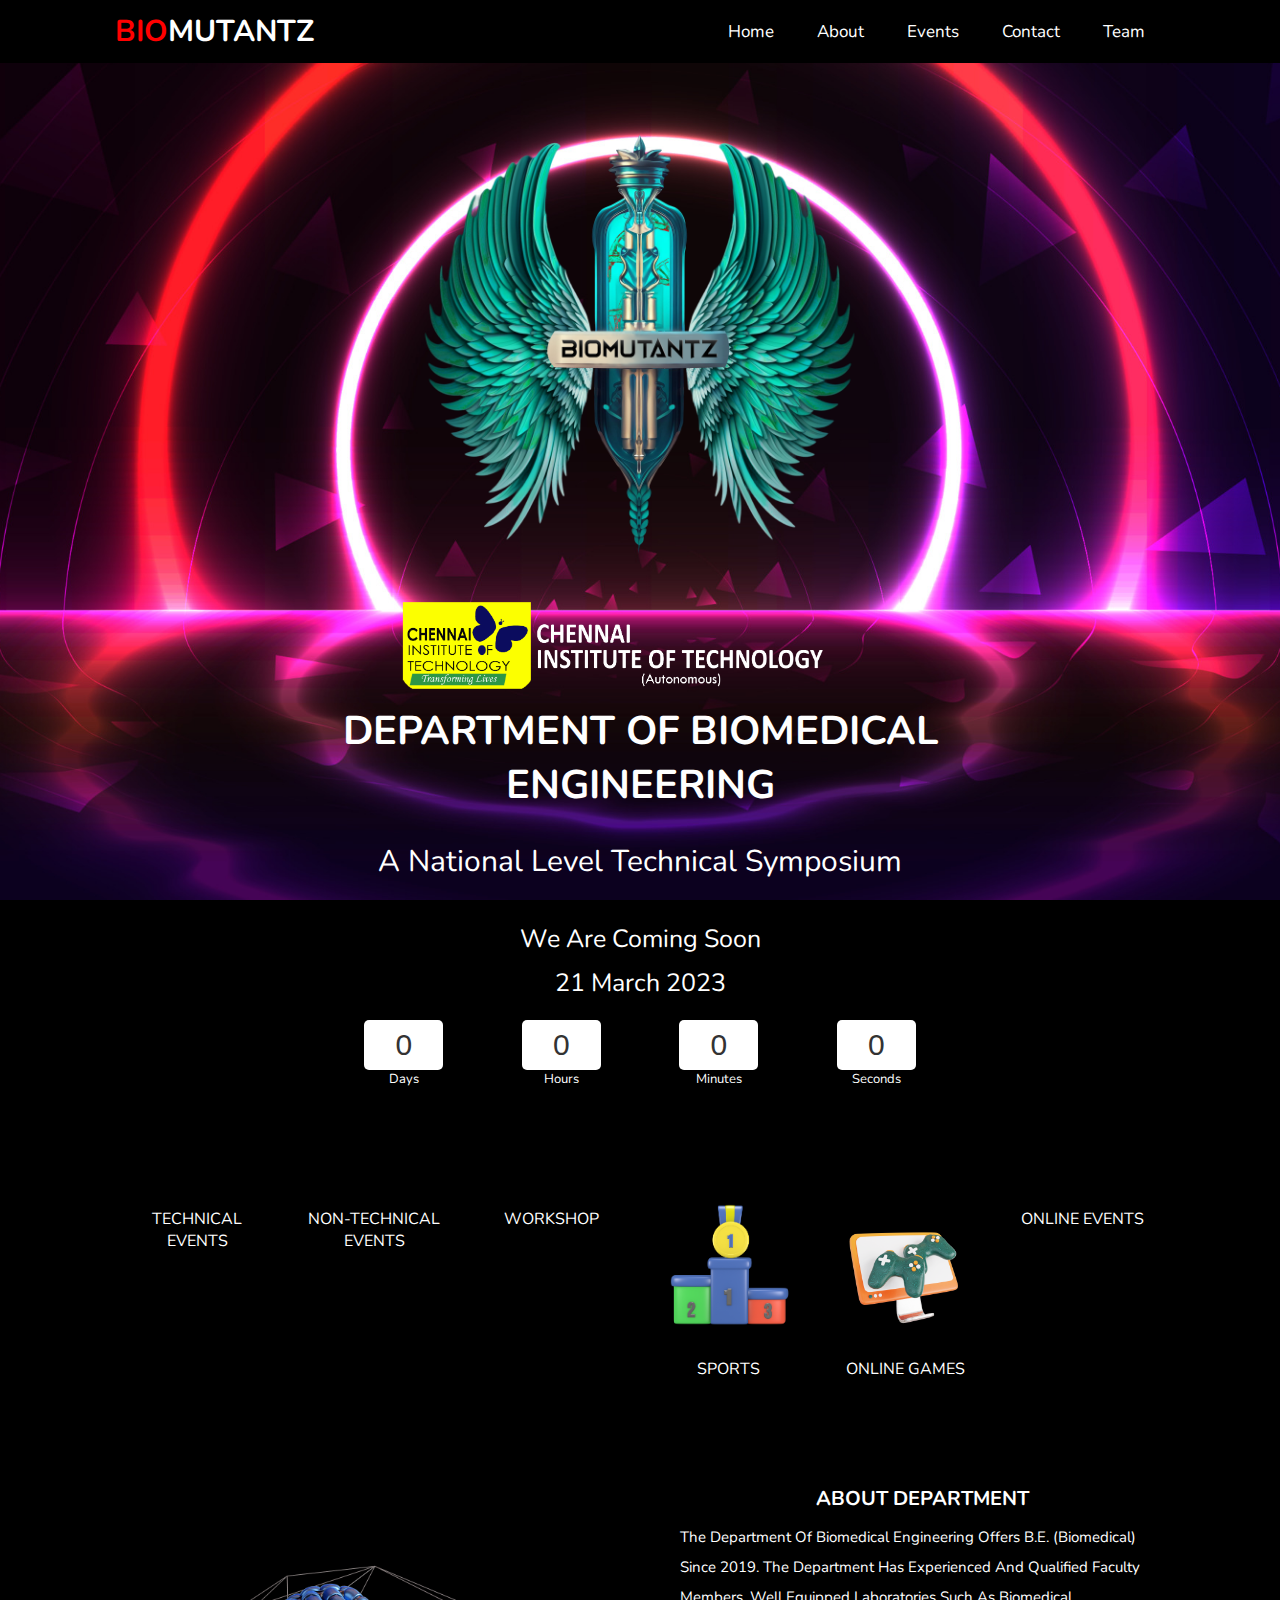
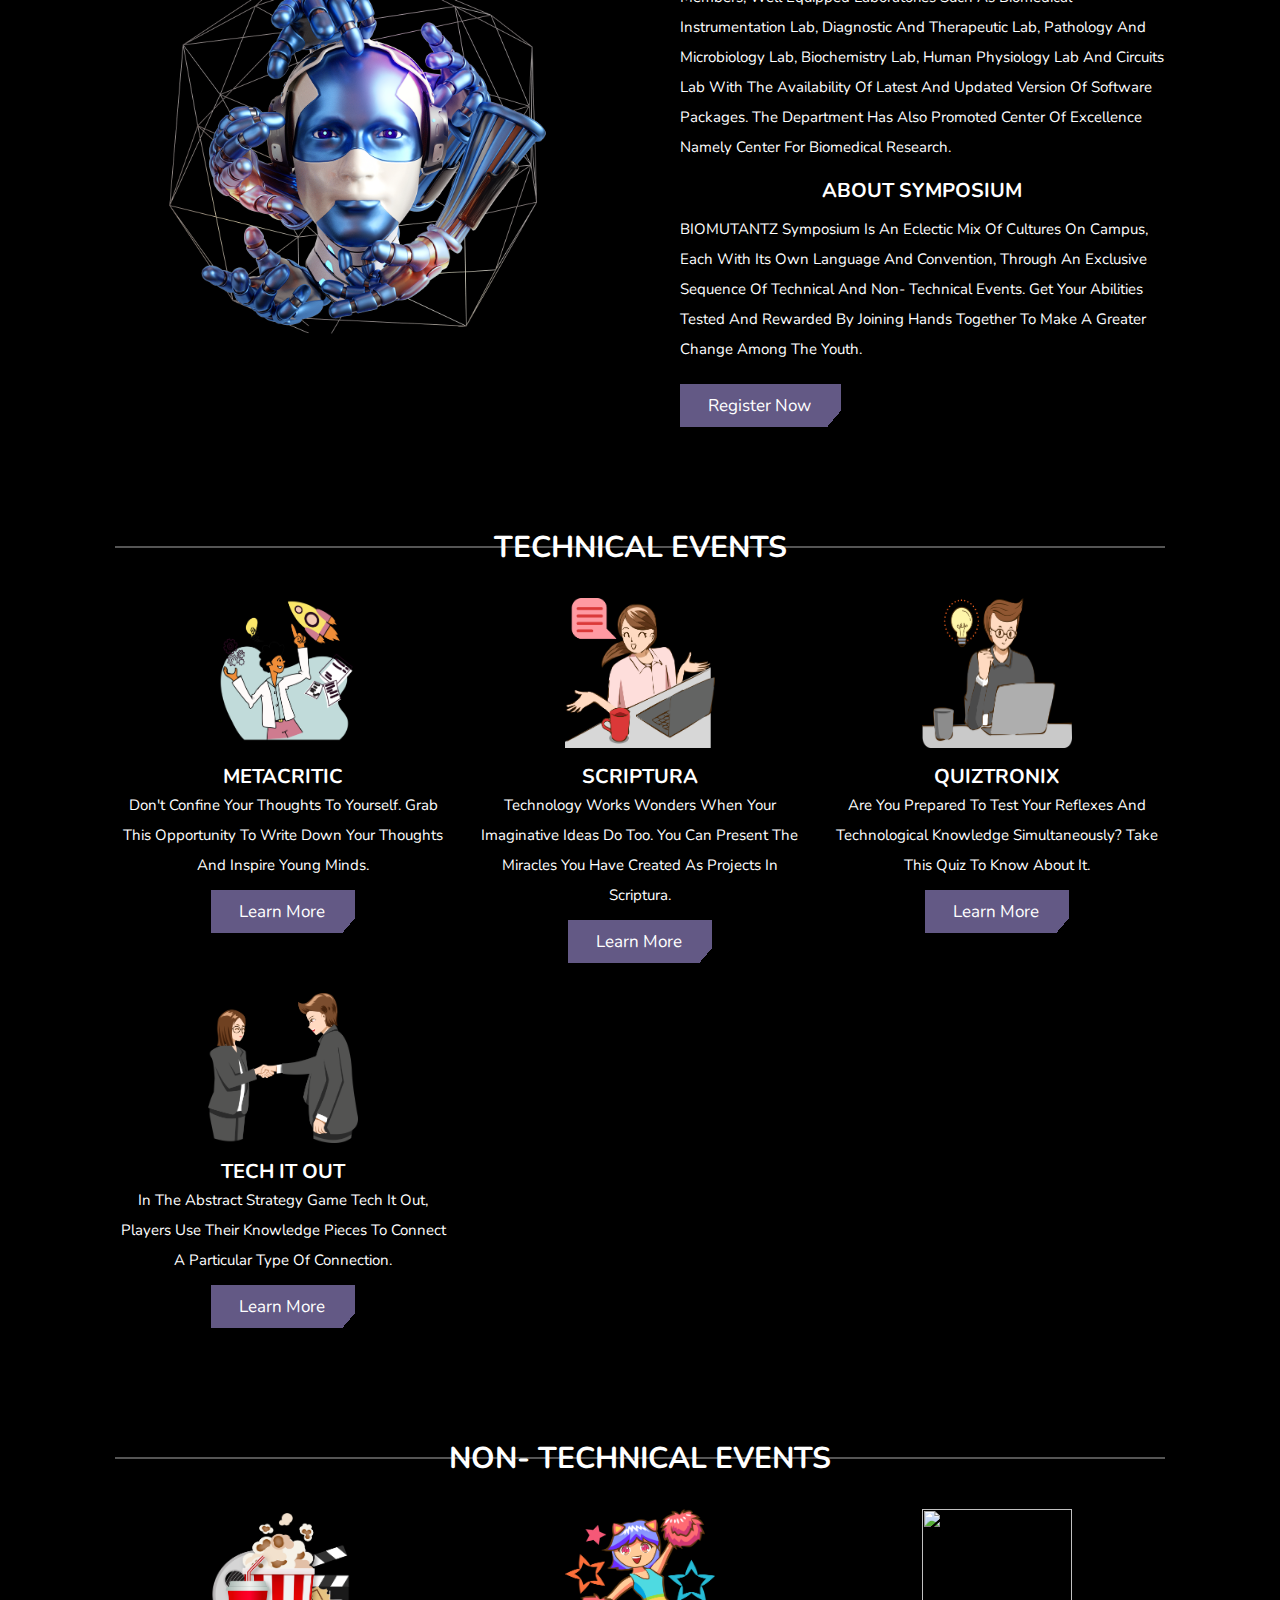
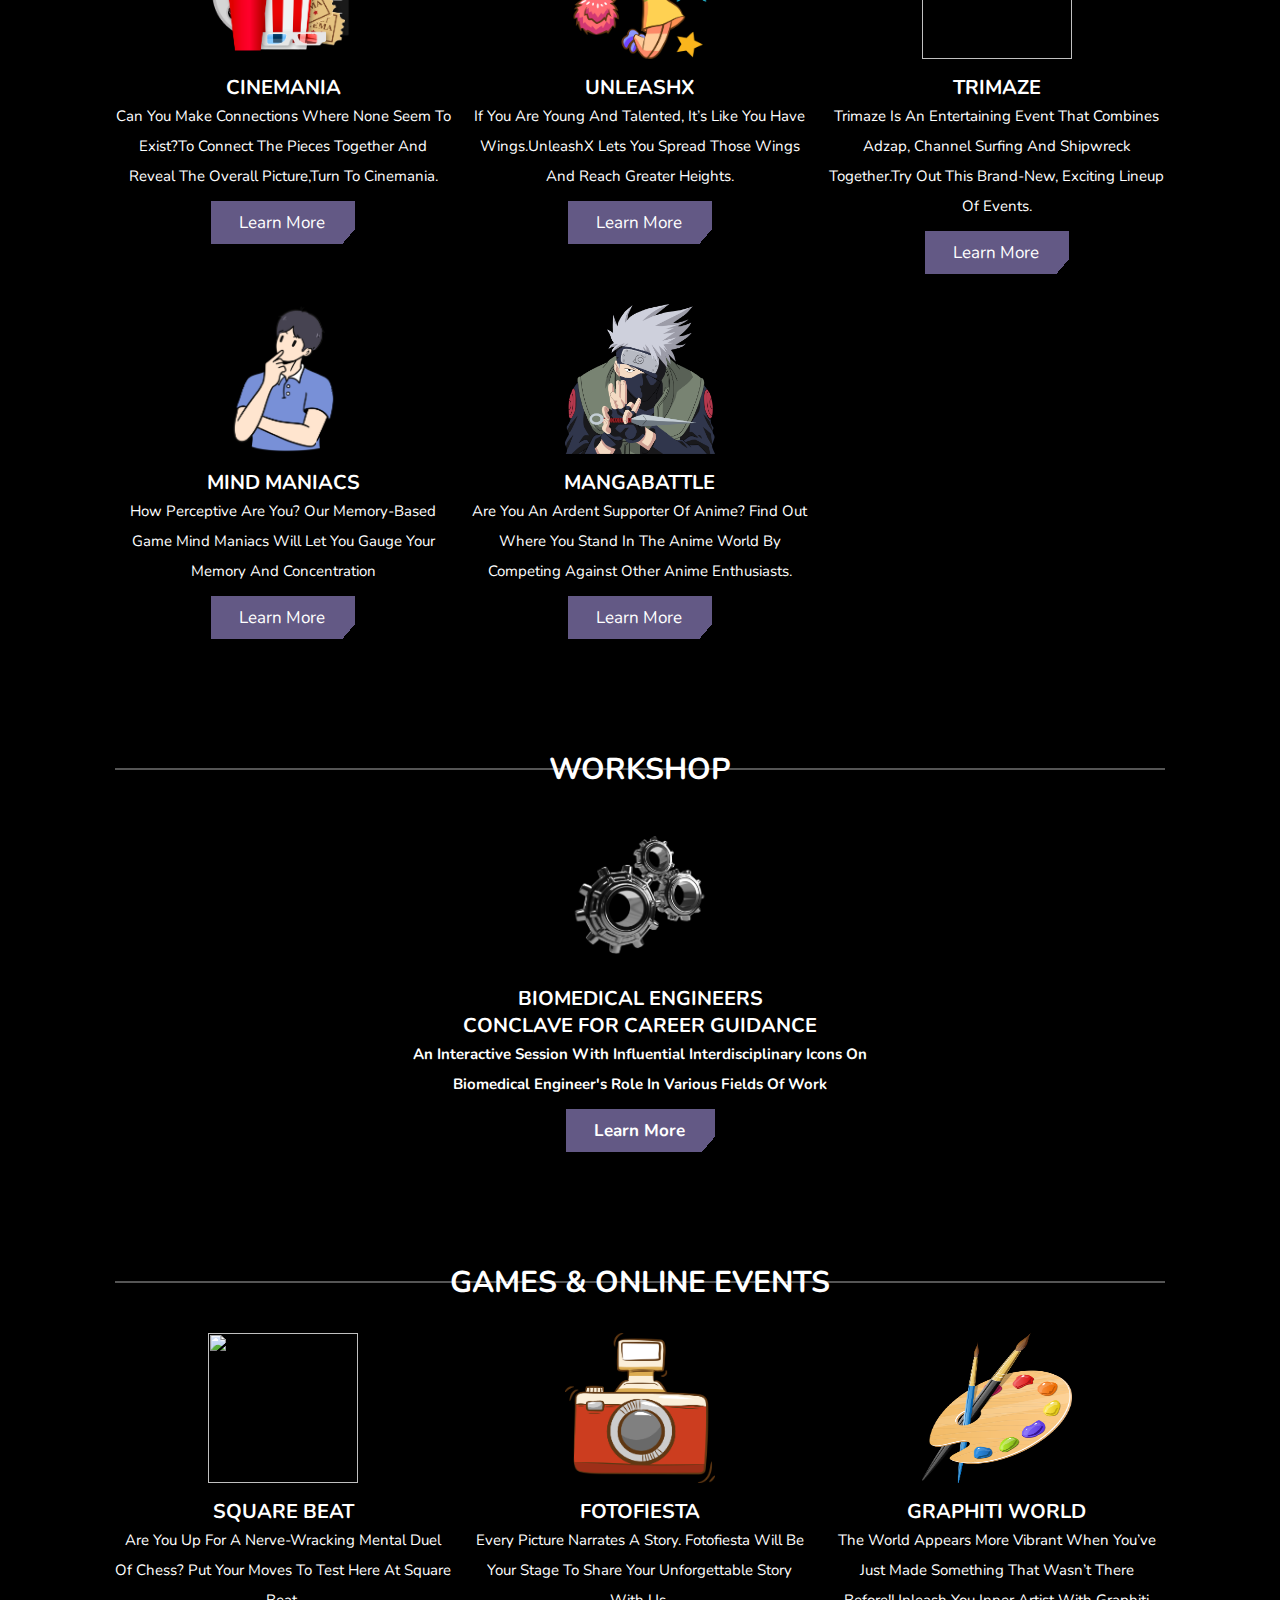
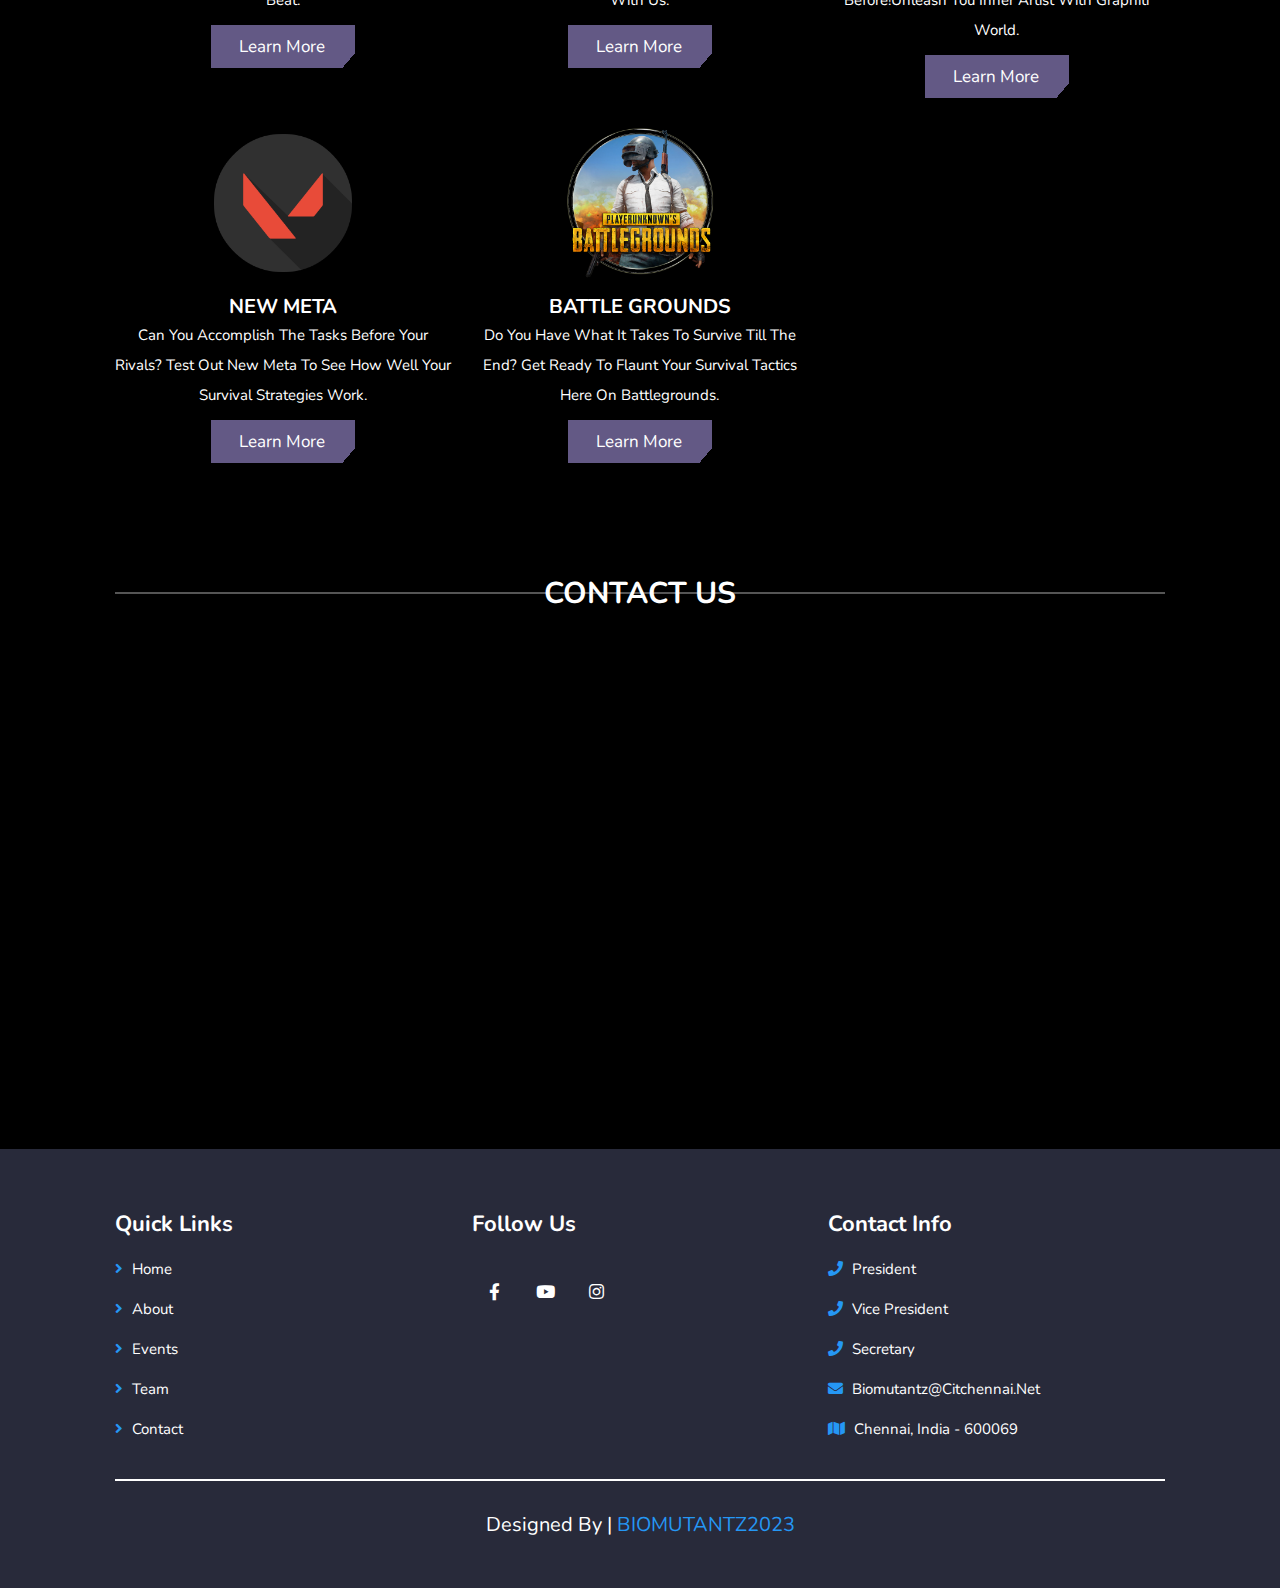
==== commit ef09065c: "Add files via upload" ====
--- a/index.html
+++ b/index.html
@@ -51,7 +51,34 @@
       
       <p data-aos="fade-up" data-aos-delay="600" >A National level technical Symposium</p>
       
-      <p data-aos="fade-up" data-aos-delay="750" >21-03-2023</p>
+      <div class="main" data-aos="fade-up" data-aos-delay="750" >
+         <div class="overlay">
+             <div class="title">We are coming soon</div>
+             <div class="title" id="end-date">21 March 2023</div>
+             <div class="col">
+                 <div>
+                     <input type="text" readonly value="0">
+                     <br/>
+                     <label for="">Days</label>
+                 </div>
+                 <div>
+                     <input type="text" readonly value="0">
+                     <br/>
+                     <label for="">Hours</label>
+                 </div>
+                 <div>
+                     <input type="text" readonly value="0">
+                     <br/>
+                     <label for="">Minutes</label>
+                 </div>
+                 <div>
+                     <input type="text" readonly value="0">
+                     <br/>
+                     <label for="">Seconds</label>
+                 </div>
+             </div>
+         </div>
+     </div>
 
 </section>
 
@@ -811,6 +838,7 @@
          </form>
          </div>
          </div>
+         
    </div>
 
 
@@ -818,7 +846,7 @@
       <div class="wrapper" >
          <div class="inner">
          <div class="image-holder">
-         <img src="images/chess.png" alt="image">
+         <img src="images/Chess Poster.png" alt="image">
          </div>
          <form action="">
          <h3>Rules and regulations </h3>
--- a/css/sytle.css
+++ b/css/sytle.css
@@ -220,6 +220,26 @@
 }
 
 
+
+
+
+
+
+
+
+
+
+
+
+
+
+
+
+
+
+
+
+
 .about {
   display: -webkit-box;
   display: -ms-flexbox;
--- a/css/button.css
+++ b/css/button.css
@@ -59,7 +59,7 @@
      
     .inner {
       padding: 15px;
-      background: #0E8388;
+      background: #DDF7E3;
       max-width: 850px;
       margin: auto;
       display: flex; }
@@ -206,4 +206,46 @@
 }
 .team__page {
   background-color: #fff;
+}
+
+
+
+
+.overlay {
+  width: 100%;
+  height: 100%;
+  display: flex;
+  align-items: center;
+  flex-direction: column;
+  
+}
+
+.title {
+  margin-top: 10px;
+  color: white;
+  text-align: center;
+  font-size: 2.5rem;
+}
+
+.col {
+  margin-top: 20px;
+  width: 90%;
+  display: flex;
+  justify-content: center;
+  color: white;
+}
+
+.col div {
+  width: 250px;
+  text-align: center;
+}
+
+input {
+  width: 50%;
+  background-color: white (255, 255, 255, 0.9);
+  border-color: transparent;
+  border-radius: 5px;
+  height: 50px;
+  text-align: center;
+  font-size: 30px;
 }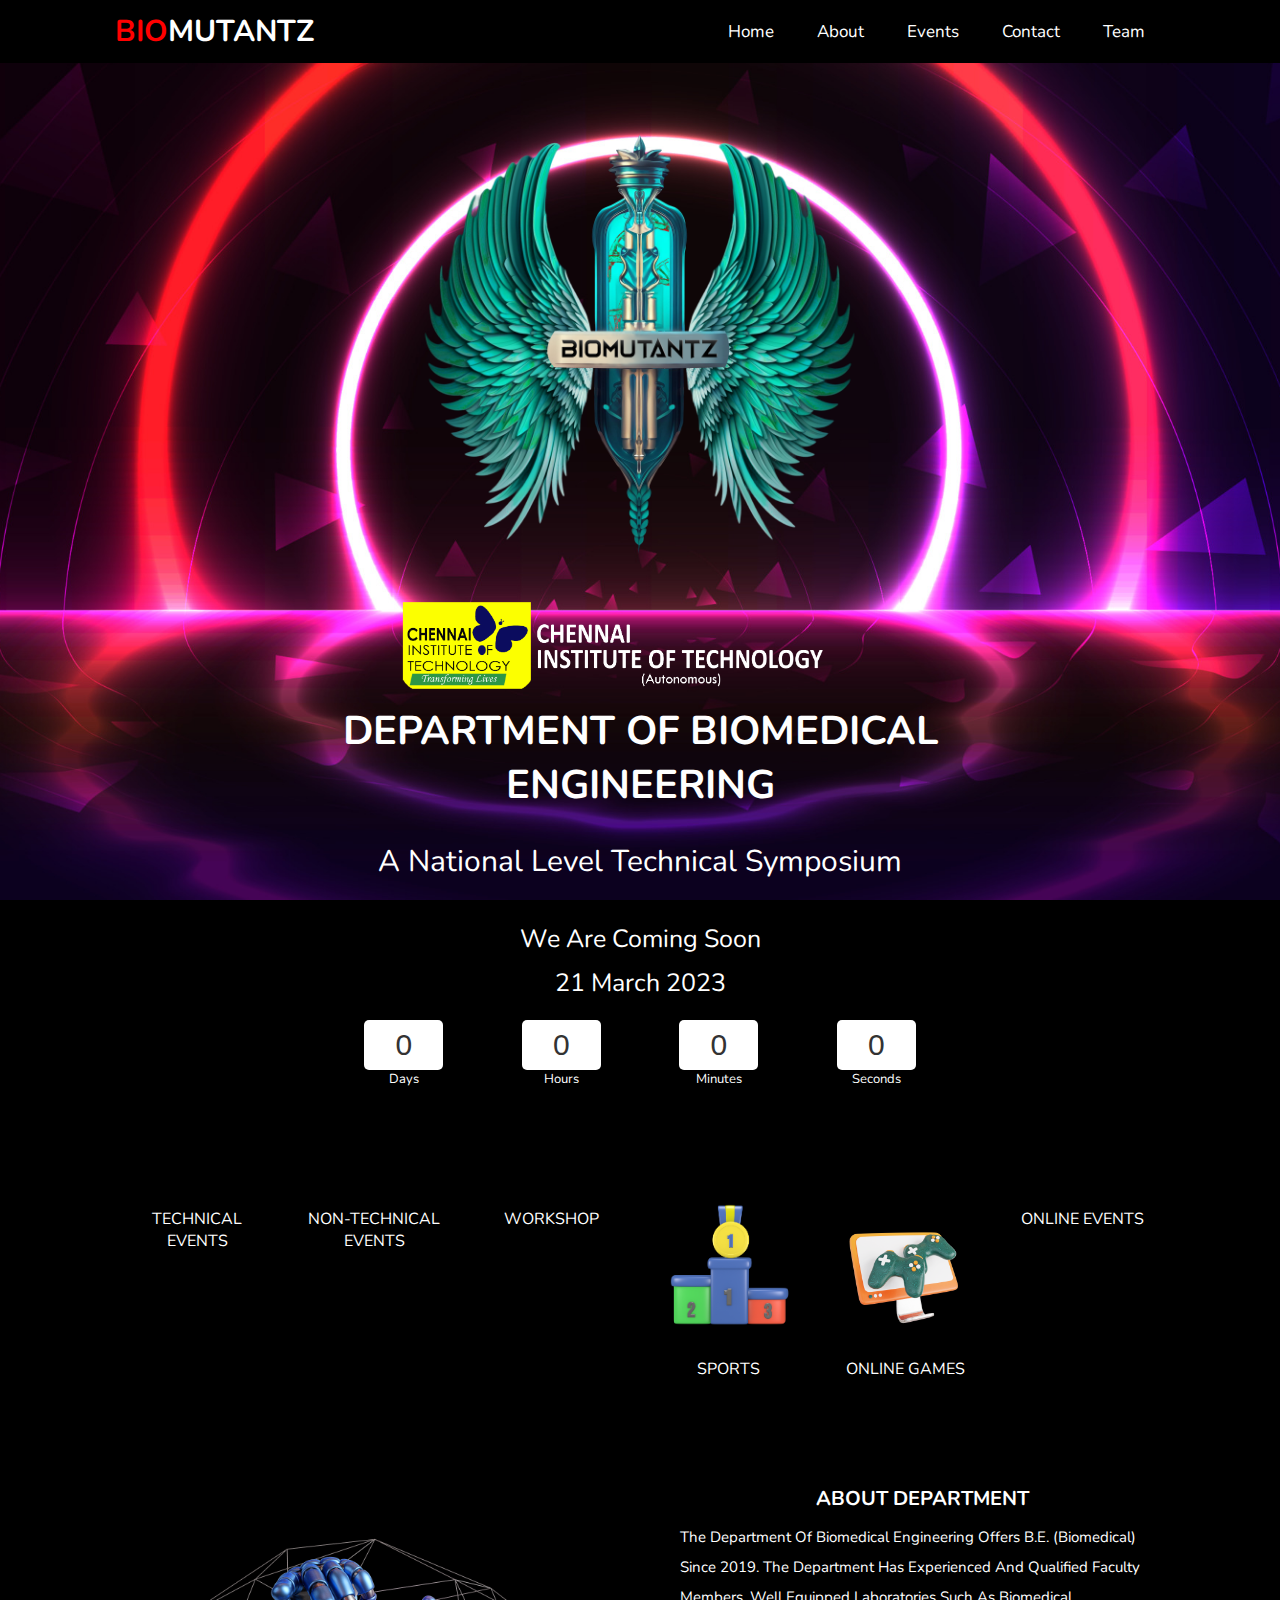
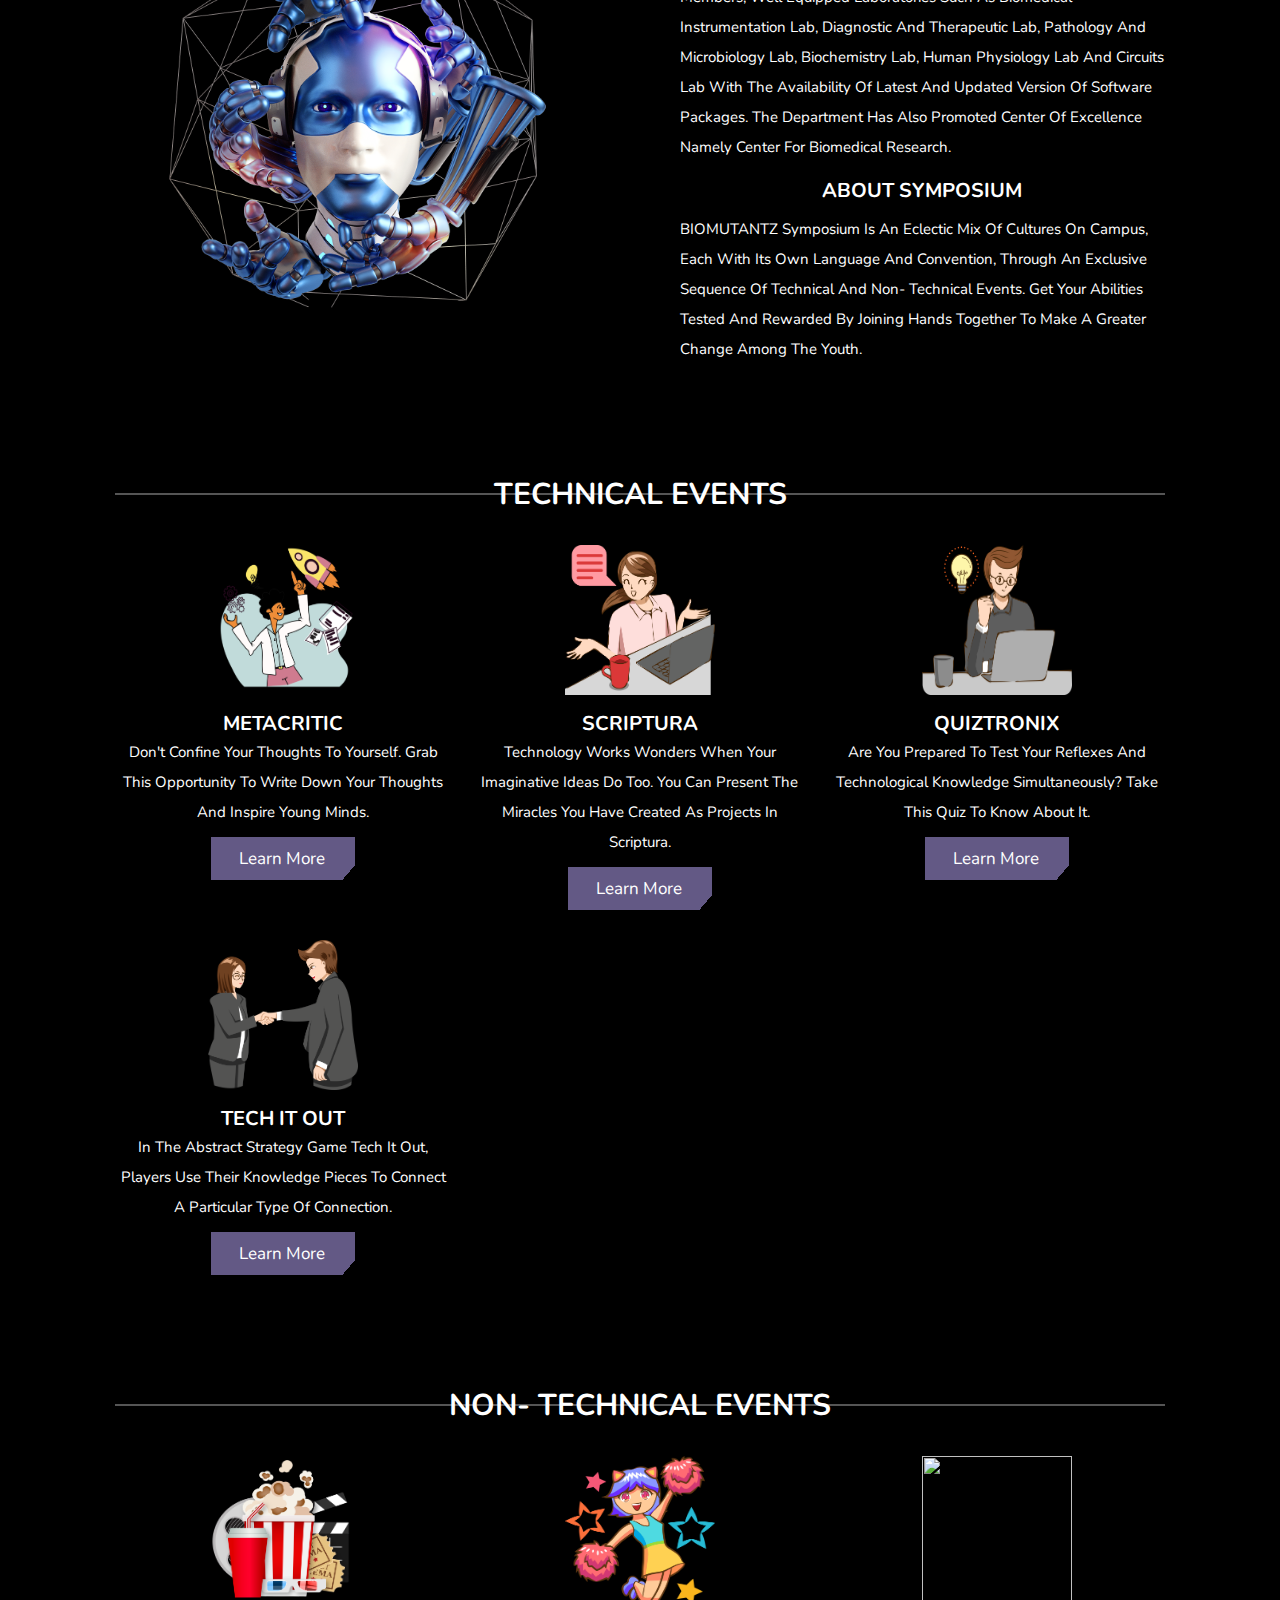
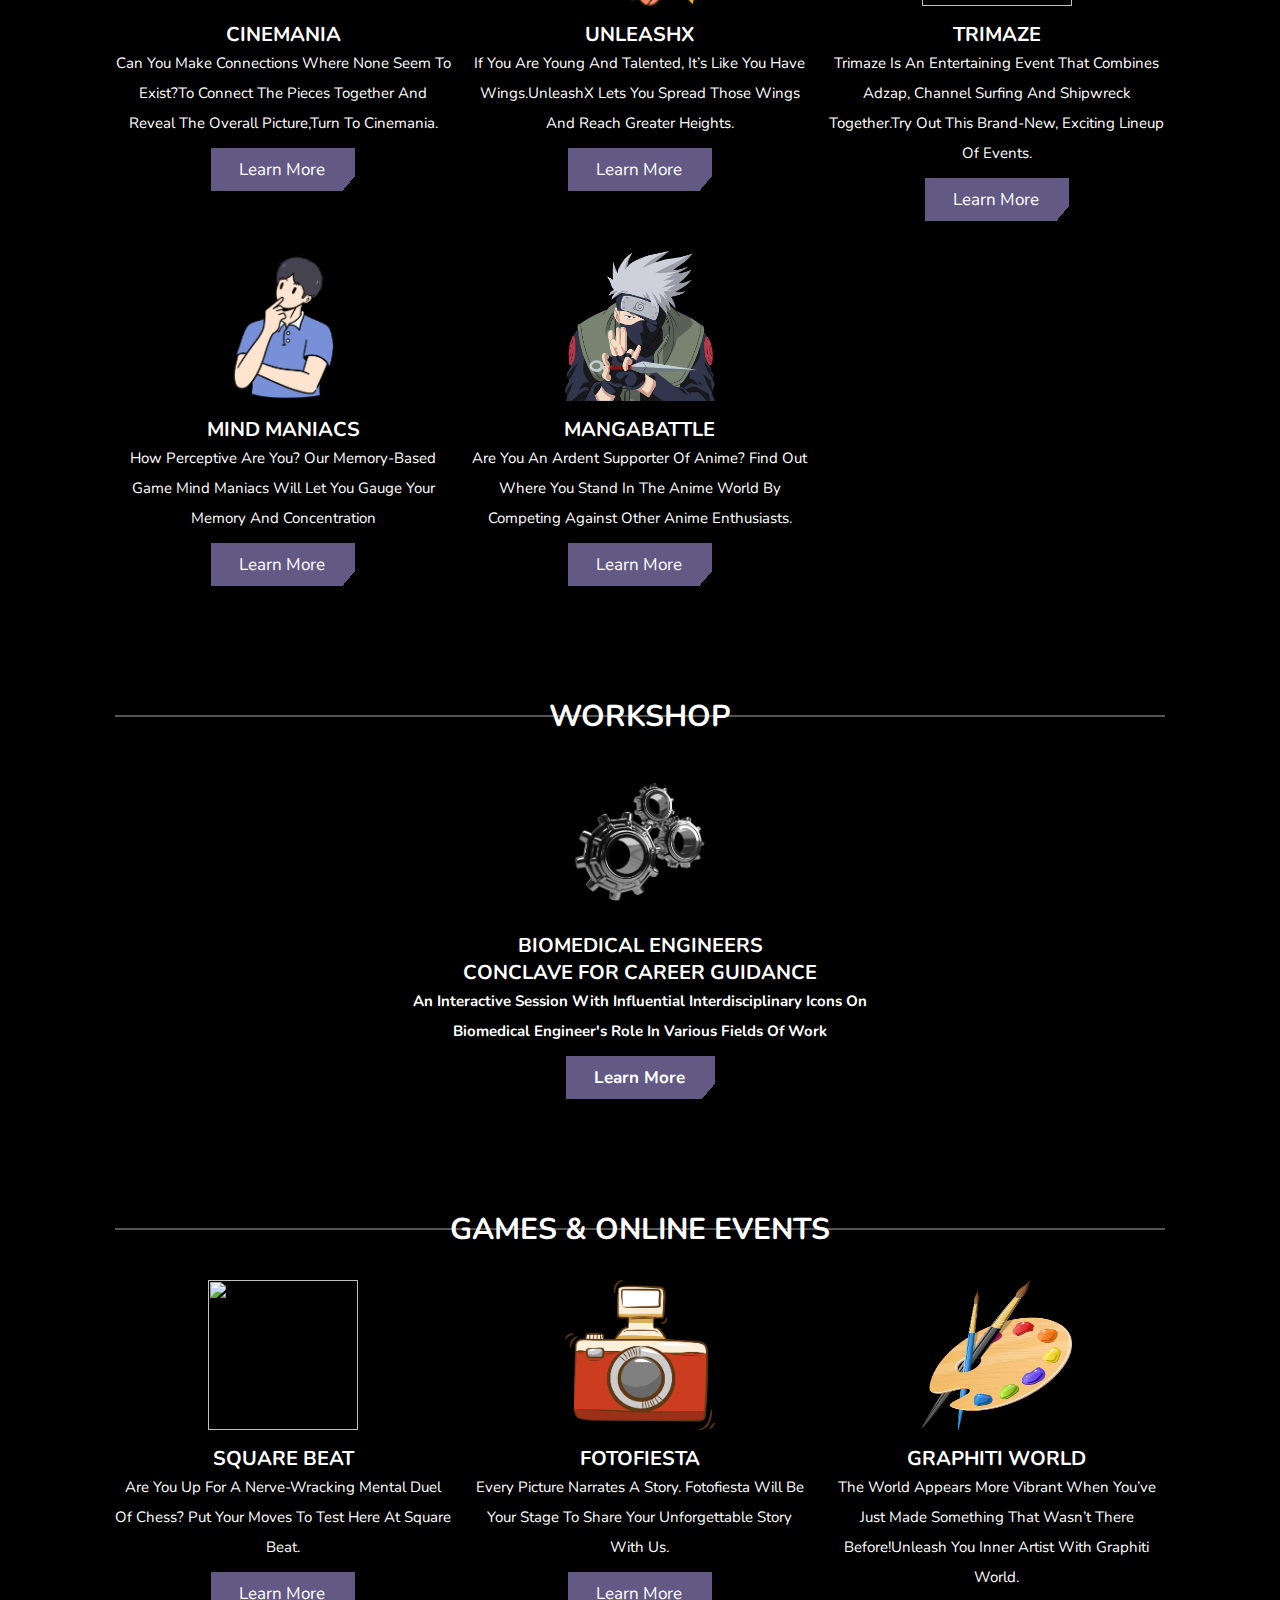
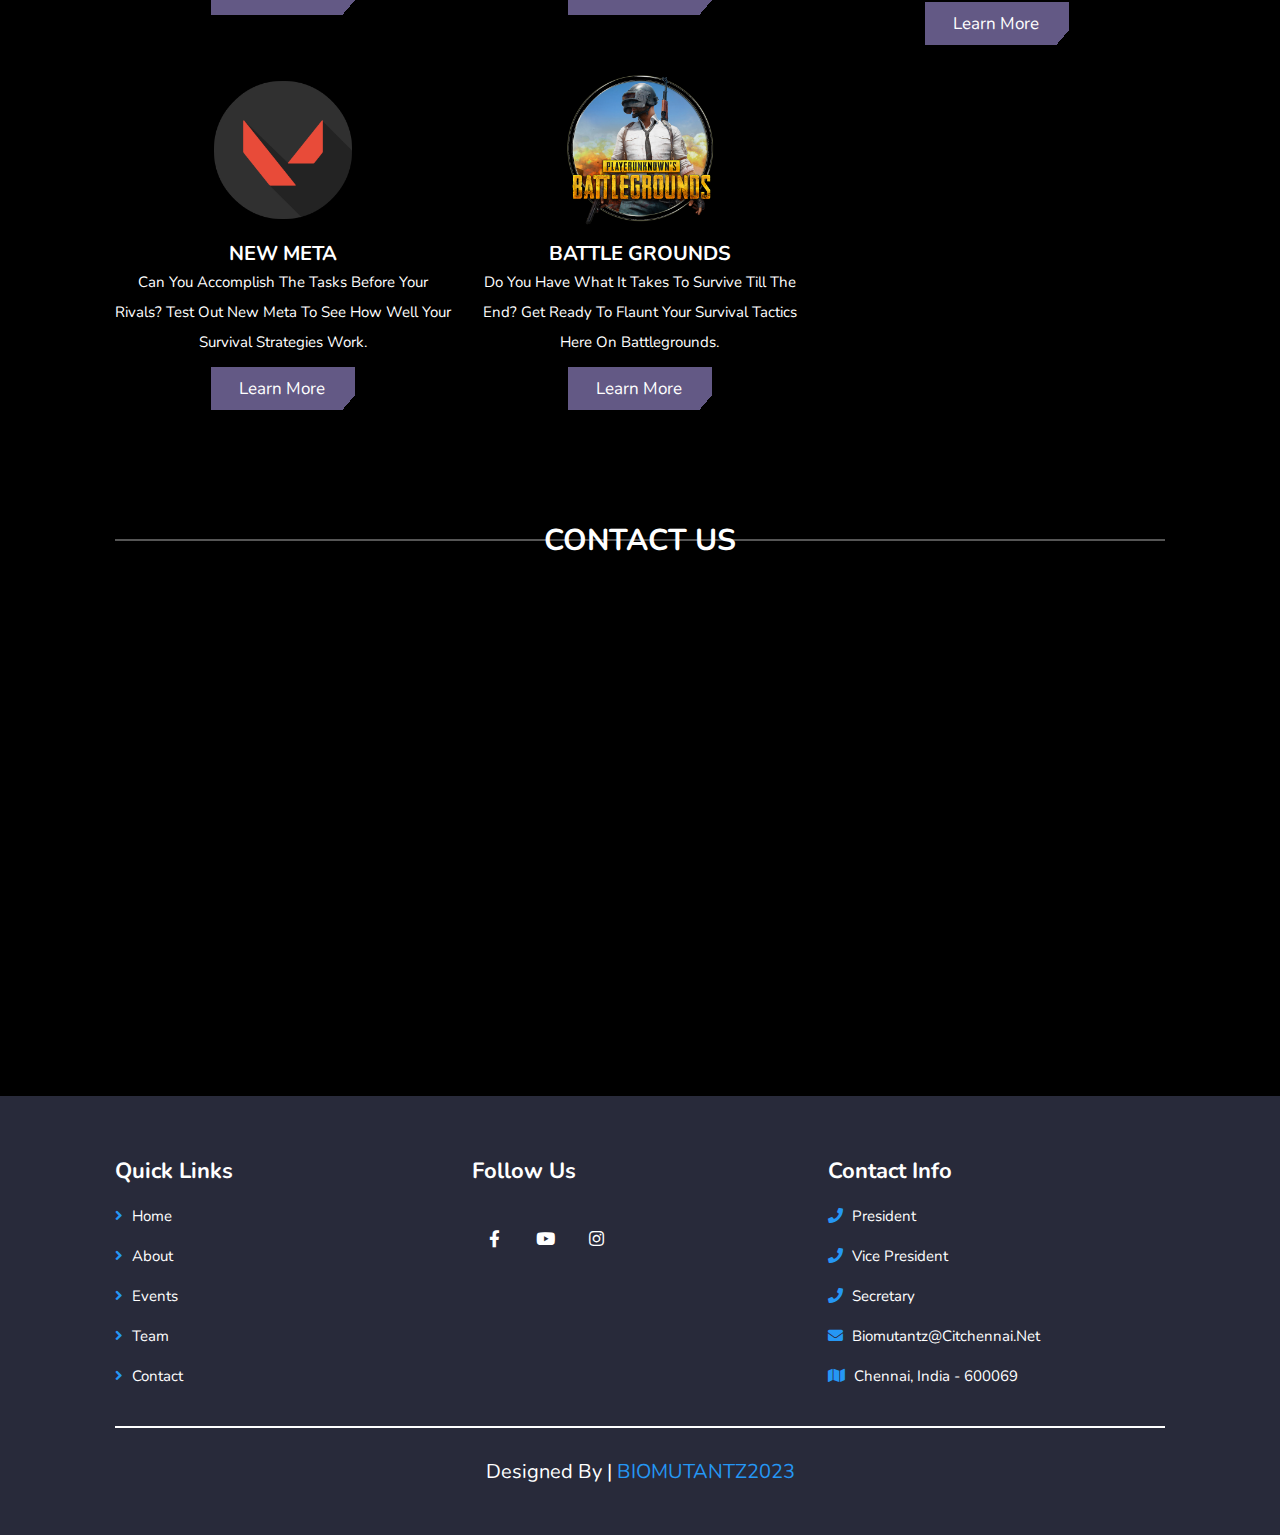
==== commit 820a3604: "Add files via upload" ====
--- a/index.html
+++ b/index.html
@@ -154,9 +154,10 @@
          tested and rewarded by joining
          hands together to make a greater
          change among the youth.</p>
-       <a href="https://docs.google.com/forms/d/e/1FAIpQLSc6CTlZiaN_MNXalMgaC8XB-SGfUUMnmTqazmVet5YrQ2FAxQ/viewform?usp=sf_link" class="btn">register now</a>
-   </div>
-
+     
+   </div>
+  
+  
 </section>
 
 <!-- about section ends -->
@@ -492,23 +493,32 @@
          <h3>Rules and regulations </h3>
          <h3>METACRITIC</h3>
          <h1><ul>
-            <li>Maximum participants in a team should be 2-they can be from same college or different colleges.</li>
-            <li>Domain: Healthcare and Electronics.</li>
-            <li>	Each presenter will get 10 min for presentation.</li>
-            <li>	The presentation should be only in powerpoint/slide.</li>
-            <li>The participants are required to send a soft-copy along with an abstract.</li>
-            <li>	Two rounds will be conducted.</li>
-            <li>Paper copying will result in disqualification.</li>
-            <li>Violation of any rule can result in rejection of paper.</li>
-            <li>Decision of the judges will be final .</li>
-            <li>	Last date for registration: 18/03/2023. </li>
+           <li> It is a paper presentation event.</li>
+
+<li>Maximum number of participants per team is 3.</li>
+
+<li>Participants should have a valid student ID.</li>
+
+<li>Participants from various institutions can be a part of a team</li>
+
+<li>Each participant should participate only for a single presentation.</li>
+
+<li>Paper should be presented in a powerpoint presentation.</li> 
+
+<li>Duration of the presentation is 10 mins followed by a Q&A session.</li>
+
+<li>Partial outputs are also considered.</li>
+
+<li>It is a one round competition and the best will be chosen by the judges.</li>
+
+
             <h2>contact info</h2>
-            <a href="teL: 6890514022 " class="link"> <i class="fas fa-phone"></i> PARTHASARATHY S </a>
+            <a href="teL: 6380514022 " class="link"> <i class="fas fa-phone"></i> PARTHASARATHY S </a>
             <a href="tel:8838290415 " class="link"> <i class="fas fa-phone"></i> VISALASHI JANANI  </a>
          </ul></h1>
          
          <div class="close_button">
-         <a href="https://docs.google.com/forms/d/e/1FAIpQLSc6CTlZiaN_MNXalMgaC8XB-SGfUUMnmTqazmVet5YrQ2FAxQ/viewform?usp=sf_link" class="btn2 s">register now</a>
+         <a href="https://docs.google.com/forms/d/e/1FAIpQLSdgMtSxZeQq2rGm8i67pNbNcJMhOkp8TArT6ALcEKaio_TwlA/viewform?usp=sf_link" class="btn2 s">register now</a>
          <a class="btn2 c1">Close</a>
       
       </div>
@@ -529,12 +539,13 @@
          <h3>Rules and regulations </h3>
          <h3>SCRIPTURA</h3>
          <h1><ul>
+            <li>It is a Project Presentation Event.</li>
             <li>Maximum number of participants per Team is 3.</li>
             <li>Participants should have a valid student ID. </li>
             <li>	Participants from various institutions can be a part of a team.</li>
-            <li>	Each participant should participate only for single presentation.</li>
-            <li>Project should be presented in power point presentation.</li>
-            <li>	The duration of presentation is 10 minutes followed by questions and answer.</li>
+            <li>	Each participant should participate only for one presentation.</li>
+            <li>Project should be presented in a powerpoint presentation.</li>
+            <li>Duration of presentation is 10 minutes followed by Q&A session.</li>
             <li>Partial outputs are considered.</li>
             <li>Its one round competition and the best will be chosen by the judges.</li>
             <li>	Last date for registration: 19/03/2023. </li>
@@ -544,7 +555,7 @@
          </ul></h1>
          
          <div class="close_button1">
-         <a href="https://docs.google.com/forms/d/e/1FAIpQLSc6CTlZiaN_MNXalMgaC8XB-SGfUUMnmTqazmVet5YrQ2FAxQ/viewform?usp=sf_link" class="btn2 s">register now</a>
+         <a href="https://docs.google.com/forms/d/e/1FAIpQLScVqVZu7YXJHVDJvgt8KOfjLXpUcDK92BRjh_Cl-tQYVFqglw/viewform?usp=sf_link" class="btn2 s">register now</a>
          <a class="btn2 c2">Close</a>
       
       </div> 
@@ -565,18 +576,20 @@
          <h3>Rules and regulations </h3>
          <h3>Quiztronix</h3>
          <h1><ul>
-            
-         <li> Registration is  mandatory and it is open to all department.</li>
-         <li>Participants should carry their  valid college Id.</li>
+         
+         <li> Registration is open to all department.</li>
+         <li>Participants should have their  valid college Id.</li>
+         <li>It is an offline competition.</li>
+         <li>Event format is mentioned in the caption below.</li>
          <li>	Malpractice will not be encouraged.</li>
          <li>	 Team's decision is final</li>
-         <li>Grace marks will not be provided.</li>
+         <li>Grace marks will not be given.</li>
          <li>	Last date for registration:19/03/2023</li>
         
             <h2>contact info</h2>
             
         
-         <a href="tel:7305318434 " class="link"> <i class="fas fa-phone"></i> Kaaviya G</a>
+         <a href="tel:9176896419 " class="link"> <i class="fas fa-phone"></i> Jothipriya V</a>
          <a href="tel:7401813700" class="link"> <i class="fas fa-phone"></i> Jeevanandam V </a>
          </ul></h1>
          
@@ -605,7 +618,7 @@
          <h3>Tech It Out</h3>
          <h1><ul>
             
-
+            <li>Connect the images and find the technical word</li>
             <li>Participants should take part individually.</li>
             <li>Three rounds will be conducted .</li>
             <li>	Participants should wear their individual valid college Id.</li>
@@ -641,15 +654,16 @@
          <h3>Rules and regulations </h3>
          <h3>Cinemania</h3>
          <h1><ul>
+            <li>Connect the images and find the answer.</li>
             <li> Participants must take part individually</li>
-            <li>Three rounds will be conducted</li>
-            <li>	Kollywood movies will be the subject of all questions</li>
-            <li>	Difficulty increases with the level</li>
-            <li>Winner will be decided based on the marks scored</li>
+            <li>There will be 3 rounds in total.</li>
+            <li>All the questions will be based on	Kollywood movies, songs and dialogues.</li>
+            <li>The difficulty level will rise with each round.</li>
+            <li>Winner will be declared according to their points.</li>
             <li>	Last date for registration: 19/03/2023. </li>
             <h2>contact info</h2>
-            <a href="tel:9361287990 " class="link"> <i class="fas fa-phone"></i> Janani v </a>
-            <a href="tel:9445622385 " class="link"> <i class="fas fa-phone"></i>  Hari Prasath AU </a>
+            <a href="tel:9361287990 " class="link"> <i class="fas fa-phone"></i> Janani V </a>
+            <a href="tel:8838600274 " class="link"> <i class="fas fa-phone"></i>  Hari Prasath AU </a>
          </ul></h1>
          
          <div class="close_button">
@@ -675,11 +689,10 @@
          <h3>UnleashX</h3>
          <h1><ul>
             <li>Events include singing, dancing, stand-up comedy, mimicry, beatboxing, poetry contests, and playing musical instruments.</li>
-         <li>
-
-            Participants must bring their musical instruments, costumes, and art entries should bring the work done in offline mode and video proof.</li>
-         <li>	Usage of offensive words and plagiarism will lead to disqualification.</li>
-         <li>	The presentation should be only in powerpoint/slide.</li>
+         <li>Participants must bring their musical instruments, costumes, and art entries should bring the work done in offline mode and video proof.</li>
+         <li> Check out the individuak rules in our instagram caption.</li>
+         <li>Both solo and team performance are permitted.Time lloted for each performance is 3 mins.</li>
+         <li>Performers must avoid any language or content that is vulgar or could offend any religious or ethnic community.</li>
          <li>Decision of the jury will be final.</li>
          <li>LAST DATE FOR REGISTRATION:19/03/2023</li>
           <h2>contact info</h2>
@@ -709,16 +722,16 @@
          <h3>Rules and regulations </h3>
          <h3>Trimaze</h3>
          <h1><ul>
-            <li> Maximum 3 members in a team.</li>
-            <li> concept will be displayed on the spot.</li>
-            <li>	teams shortlisted by their content , humour and creativity.</li>
+            <li> Maximum of three people should be on the team.</li>
+            <li> Concept will be displayed on the spot.</li>
+            <li> Teams shortlisted by their content , humour and creativity.</li>
             <li>	Preliminary Rounds :
                i) adzap
                ii) channel surfing</li>
-            <li>from the shortlisted teams 1 person is selected by fun game to the final round.</li>
-            <li>	Finale Rounds – Shipwreck</li>
-            <li> vulgarity in any form will lead to disqualification.</li>
-            <li>winners will be decided by judge.</li>
+            <li>From the shortlisted teams 1 person will be selected by a fun game to the final round.</li>
+            <li>	Finale Round – Shipwreck</li>
+            <li> Vulgarity in any form will lead to disqualification.</li>
+            <li>Winners will be decided by judge.</li>
             <li>	Last date for registration: 19/03/2023. </li>
             <h2>contact info</h2>
            
@@ -749,11 +762,12 @@
          <h3>Mind Maniacs</h3>
          <h1><ul>
          
-            <li>Individual participants should be performed.</li>
-            <li>Participants should wear their respective college ID cards which is mandatory.</li>
-            <li>	Total 3 rounds with easy,medium and difficult stages with time allotments.</li>
-            <li>Final round will be held for top 2  highest scored  participants.</li>
-            <li>Cash prize for runner and winner followed by participation certificates for all participants.</li>
+            <li>Particpants should participate individually.</li>
+            <li>Participants must wear their  college ID card.</li>
+            <li>It is based on brain games and IQ challenges.</li>
+            <li>There will be 3 rounds totally with different difficulty level and their own time allocation.</li>
+            <li>2 participants with highest point will compete in final round.</li>
+            <li>Cash prize will be provided for winners and runners.</li>
             <li>	Last date for registration: 19/03/2023. </li>
             <h2>contact info</h2>
            
@@ -785,10 +799,11 @@
          <h3>Mangabattle</h3>
          <h1><ul>
             <li> Participants must take  part individually .</li>
-            <li>The quiz will be conducted in Kahoot platform.</li>
+            <li>The quiz will be conducted on Kahoot platform.</li>
             <li>	Two rounds will be conducted.</li>
             <li>	Questions are based only on anime.</li>
-            <li>The Winner will be decided according to the points scored.</li>
+            <li>Based on the acquired points, the winners will be decided.</li>
+            <li>Any malpractice will lead to disqualification.</li>
             <li>	Last date for registration:19/03/2023</li>
            
             <h2>contact info</h2>
@@ -824,8 +839,8 @@
          <li>	Last date for registration: 19/03/2023. </li>
        </ul>
             <h2>contact info</h2>
-            <a href="teL:9080436837 " class="link"> <i class="fas fa-phone"></i> Gananathan  </a>
-            <a href="tel:9384189371" class="link"> <i class="fas fa-phone"></i> Ravimukilan </a>
+            <a href="teL:9150455480 " class="link"> <i class="fas fa-phone"></i> Keziah Jean D  </a>
+            <a href="tel:9384189371" class="link"> <i class="fas fa-phone"></i> Ravimukilan M</a>
          
        
          
@@ -859,7 +874,7 @@
          <li>Stalement rule-Draw will be agreed by players is followed.</li>
          <li>Touch move law(If a player touches a particular chess piece,then he/she should move that chess piece only) must be strictly followed.</li>
          <li>Discipline must be maintained throughout the event.</li>
-         <li>Participants should bring their College ID Card for proof.</li>
+         <li>For proof, Participants should bring their College ID Card for proof.</li>
          <li>	Last date for registration: 19/03/2023. </li>
          <h2>contact info</h2>
 
@@ -889,11 +904,13 @@
          <h3>Rules and regulations </h3>
          <h3>Fotofiesta</h3>
          <h1><ul>
-            <li>Participant is allowed for only 1 entry.</li>
-         <li>Only phones are permitted to take photos.</li>
-         <li>Theme:Open theme</li>
-         <li>Jury decision is final.</li>
-         <li>Shortlisting is based on the number of likes.</li>
+            <li>It is an OPEN THEME photography contest.</li>
+         <li>Single person per entry.</li>
+         <li>Photos taken with mobiles are allowed.</li>
+         <li>Basic editing is allowed.</li>
+         <li>Shortlisting is based on the number of likes obtained.</li>
+         <li>Jury's decision is final.</li>
+         <li>Plagiarism will lead to disqualification.</li>
          <li>	Last date for registration: 18/03/2023. </li>
          <h2>contact info</h2>
          <a href="tel: 9952260910 " class="link"> <i class="fas fa-phone"></i> Magesh </a>
@@ -901,7 +918,7 @@
          </ul></h1>
          
          <div class="close_button">
-         <a href="https://docs.google.com/forms/d/e/1FAIpQLSc6CTlZiaN_MNXalMgaC8XB-SGfUUMnmTqazmVet5YrQ2FAxQ/viewform?usp=sf_link" class="btn2 s">register now</a>
+         <a href=" https://docs.google.com/forms/d/e/1FAIpQLSc6CTlZiaN_MNXalMgaC8XB-SGfUUMnmTqazmVet5YrQ2FAxQ/viewform?usp=sf_link" class="btn2 s">register now</a>
          <a class="btn2 s c12">Close</a>
       
       </div> 
@@ -927,10 +944,9 @@
             <li>Drawings, paintings, art, pencil sketch are allowed.</li>
             <li>Only original works of art will be allowed.</li>
             <li>Entries containing discriminatory content,  insignia will be disqualified.</li>
-            <li>The participants are required to send a soft-copy along with an abstract.</li>
             <li>The shortlisting will be based on likes</li>
             <li>Decision of the jury will be final.</li>
-            <li>	Last date for registration: 19/03/2023. </li>
+            <li>	Last date for registration: 18/03/2023. </li>
             <h2>contact info</h2>
             <a href="teL: 9150140194 " class="link"> <i class="fas fa-phone"></i> saipriyanka </a>
             <a href="tel: 7010311435 " class="link"> <i class="fas fa-phone"></i> asha </a>
@@ -958,22 +974,25 @@
          <h3>Rules and regulations </h3>
          <h3> New Meta</h3>
          <h1><ul>
-          <li>Participants should participate in a team of 5. </li>
+          <li>Participants are allowed to participate in a team of 5. </li>
 
            <li> Participants can be from the same or different colleges.</li>
             
-           <li> One registration per team.</li>
+           <li> One registration per team is allowed.</li>
             
             <li>Registered team must have a discord account.</li>
             
-            <li> Maps will be selected by toss.</li>
+            <li> Maps will be selected by having a toss.</li>
             
            <li>  Matches will be conducted in a knockout format.</li>
             
             <li> In case of bug abuse or hacks the teams will be disqualified.</li>
             
-            <li> No spectators allowed.</li>
-            <li>	Last date for registration: 17/03/2023. </li>
+            <li> No spectators will be allowed.</li>
+            <li> Registration ends on: 17/03/2023. </li>
+            <li>Game will be held on: 18/03/2023</li>
+            <li>Mode:Online</li>
+            <li>Entry fee: Rs.100/-per team</li>
             <h2>contact info</h2>
 
             <a href="teL: 6385156334 " class="link"> <i class="fas fa-phone"></i> Srimohnish K J </a>
@@ -1006,12 +1025,16 @@
          <h3>Rules and regulations </h3>
          <h3>Battle Grounds</h3>
          <h1><ul>
-           <li>Participants should participate in a team of 4.</li>
-            <li>Members or IDs should not be changed in the middle of the event .</li>
-           <li>Scripts and hacks leads to disqualification.</li>
+           <li>Participants should participate in a team of 2(classic-duo).</li>
+            <li>No player should change theri ID during the game .</li>
+            <li>Only classic (2 rounds)</li>
+           <li>Use of scripts and hacks leads to disqualification.</li>
             <li>Spectators will not be allowed.</li>
-            <li>Skyler character and granades are not allowed.</li>
-            <li>	Last date for registration: 17/03/2023. </li>
+            <li>Results will be based on the points scored.</li>
+            <li>Last date for registration-17/03/2023</li>
+            <li>Game will be held on-18/03/2023</li>
+            <li>Mode: Online. </li>
+            <li>Entry fee-Rs.50/-per team</li>
             <h2>contact info</h2>
 
             <a href="teL: 8925498581 " class="link"> <i class="fas fa-phone"></i> Yashvanth.M</a>
--- a/css/button.css
+++ b/css/button.css
@@ -248,4 +248,7 @@
   height: 50px;
   text-align: center;
   font-size: 30px;
-}+}
+
+
+
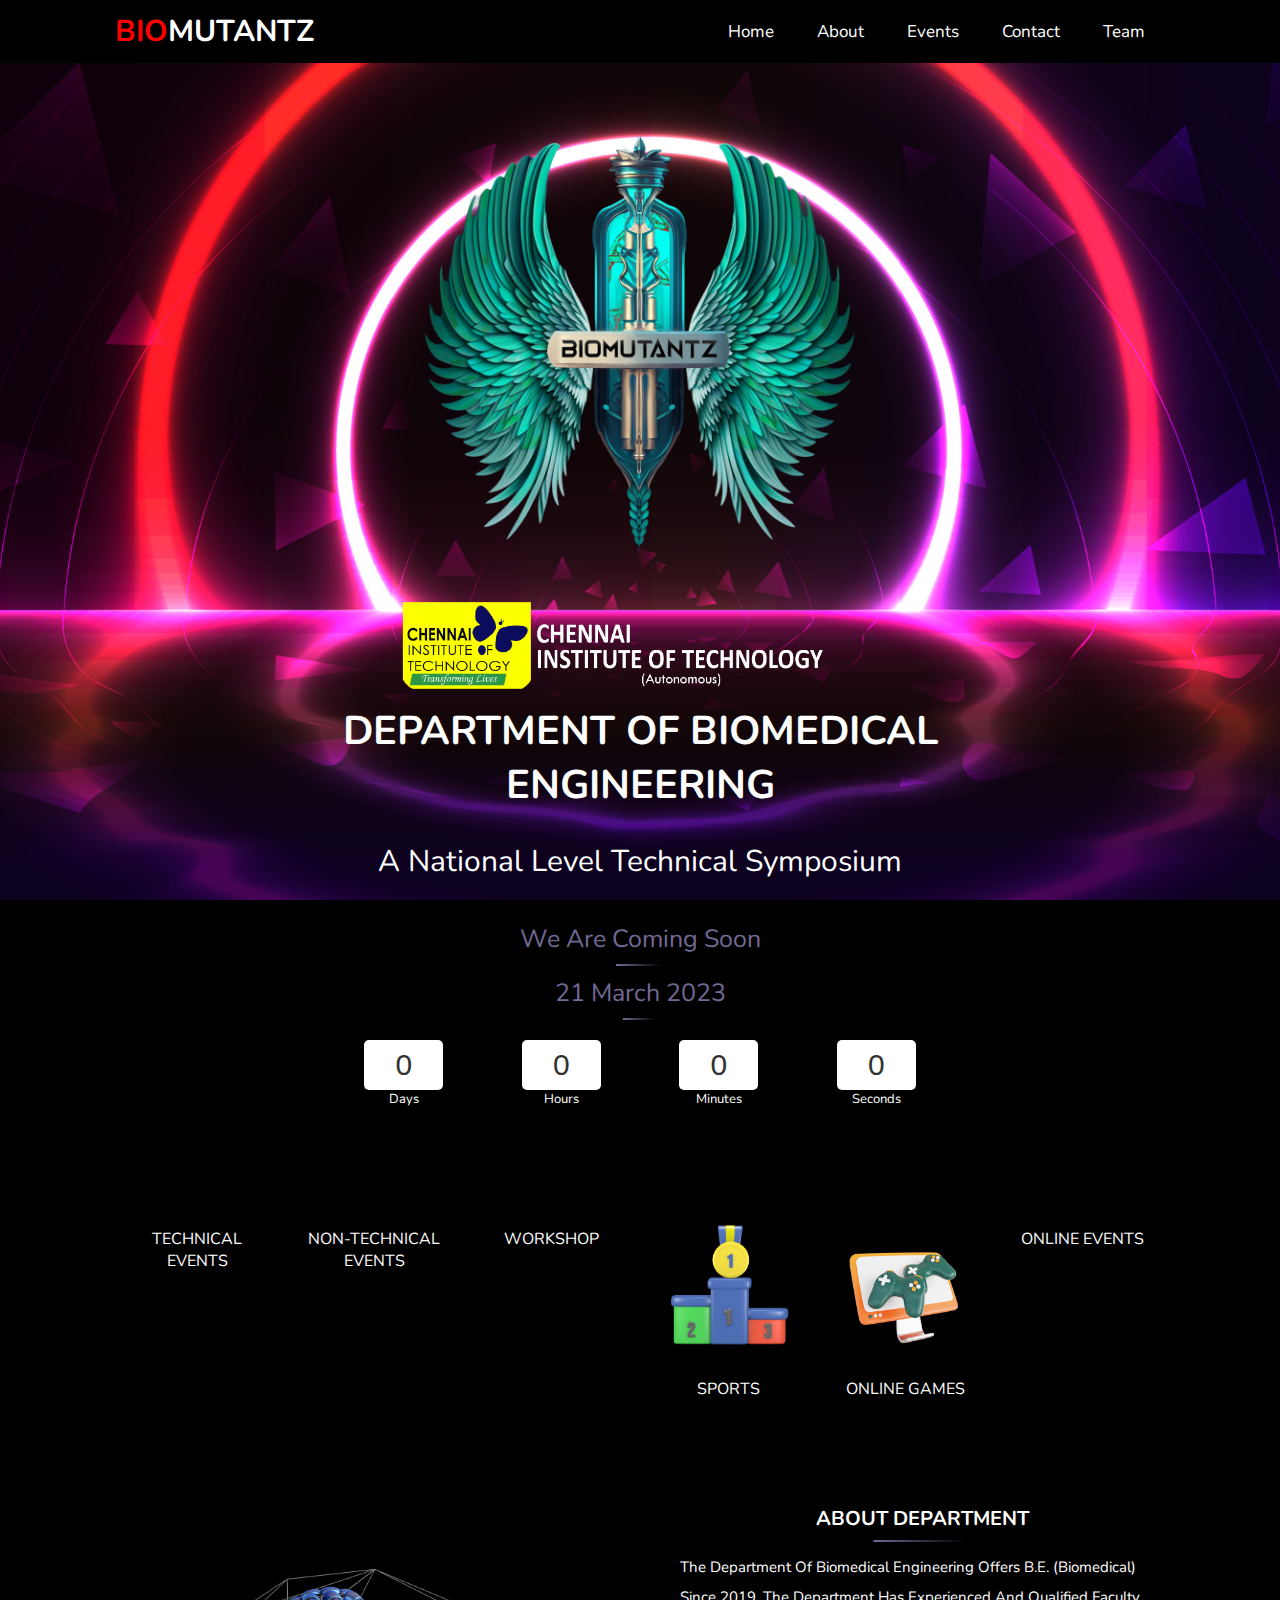
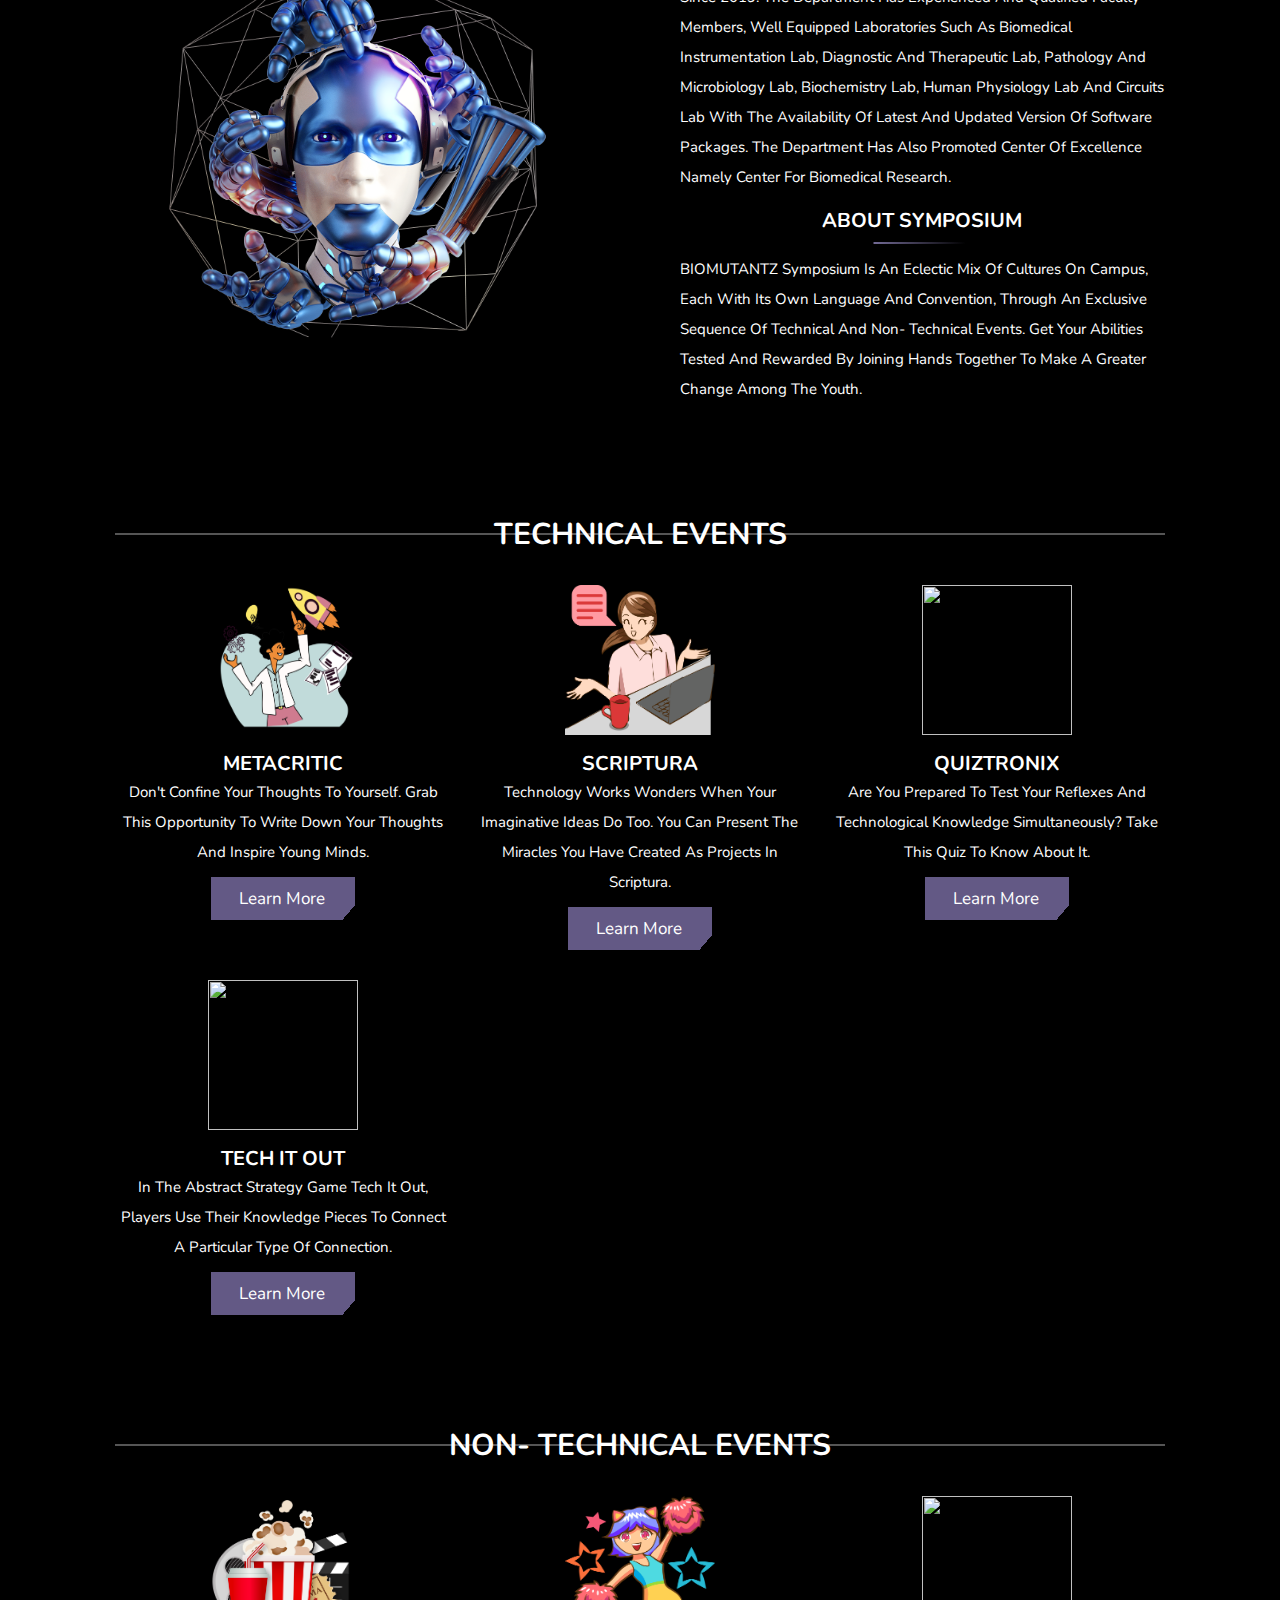
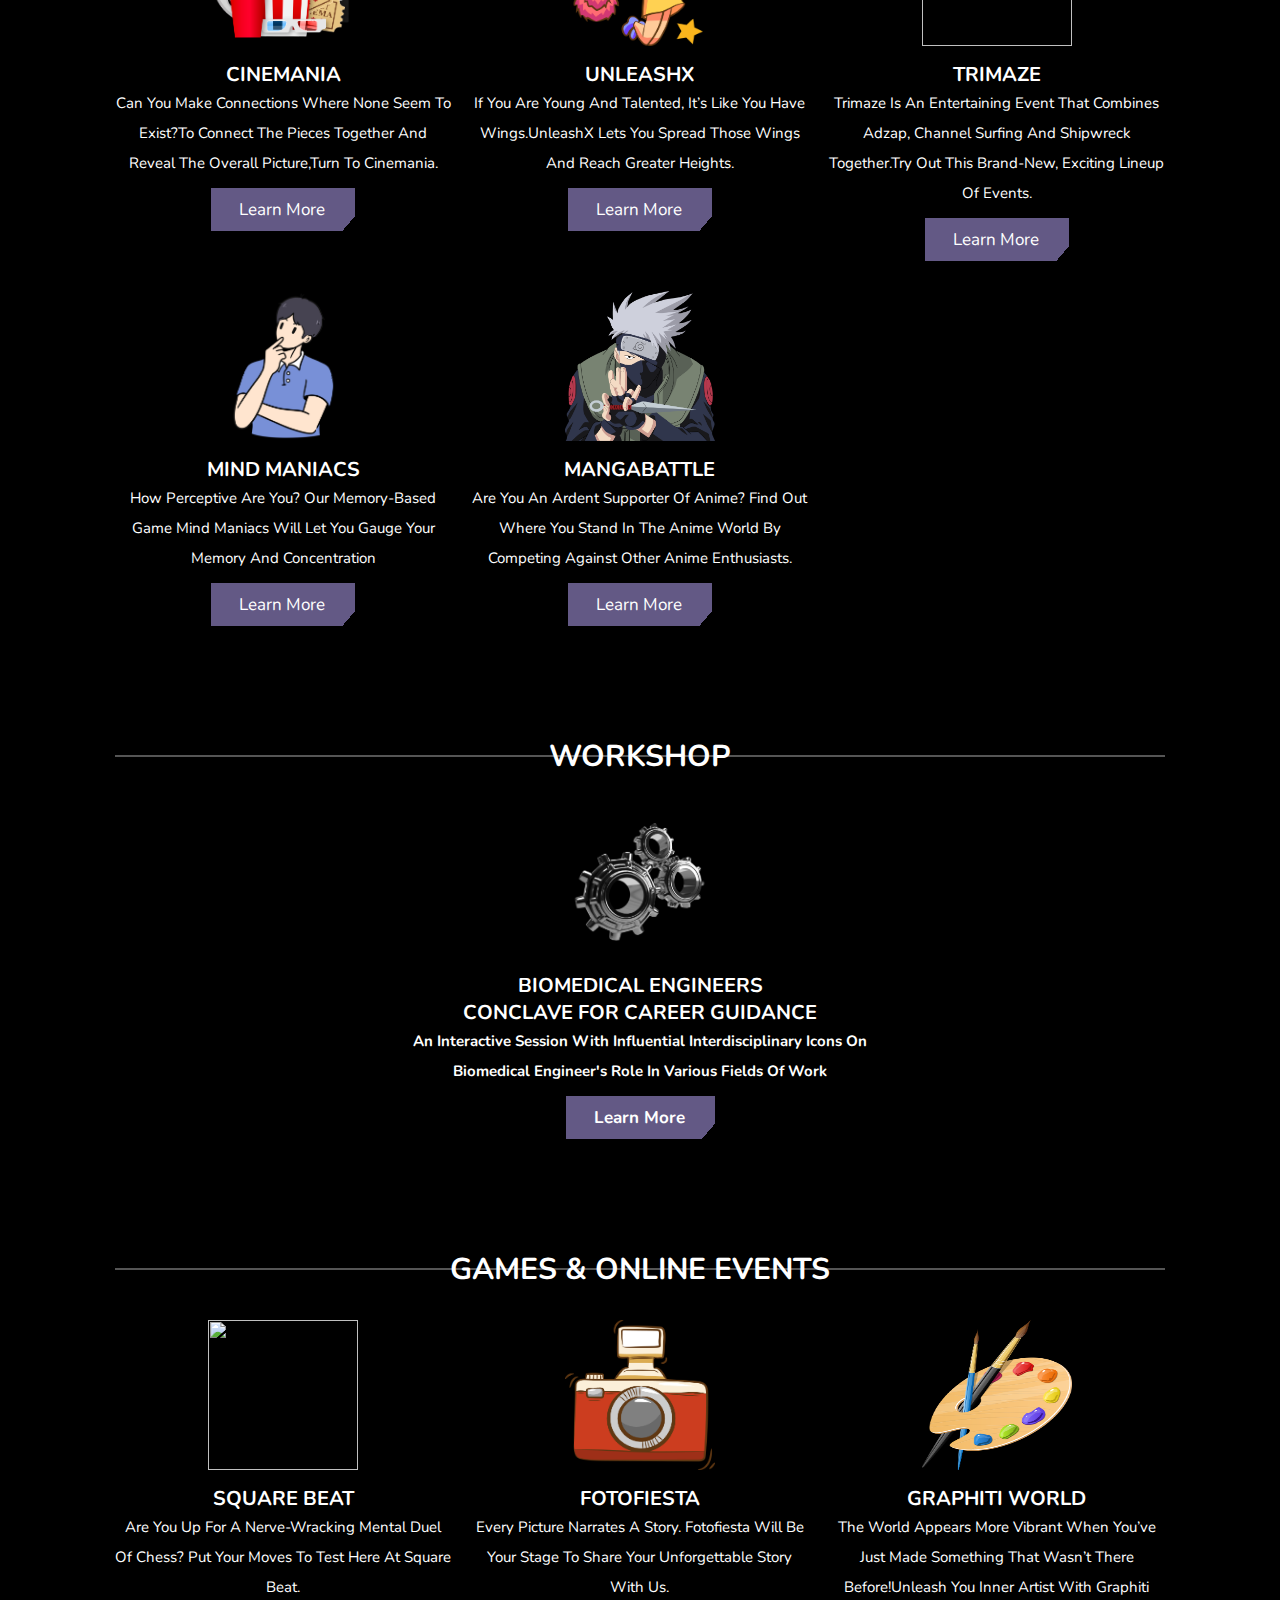
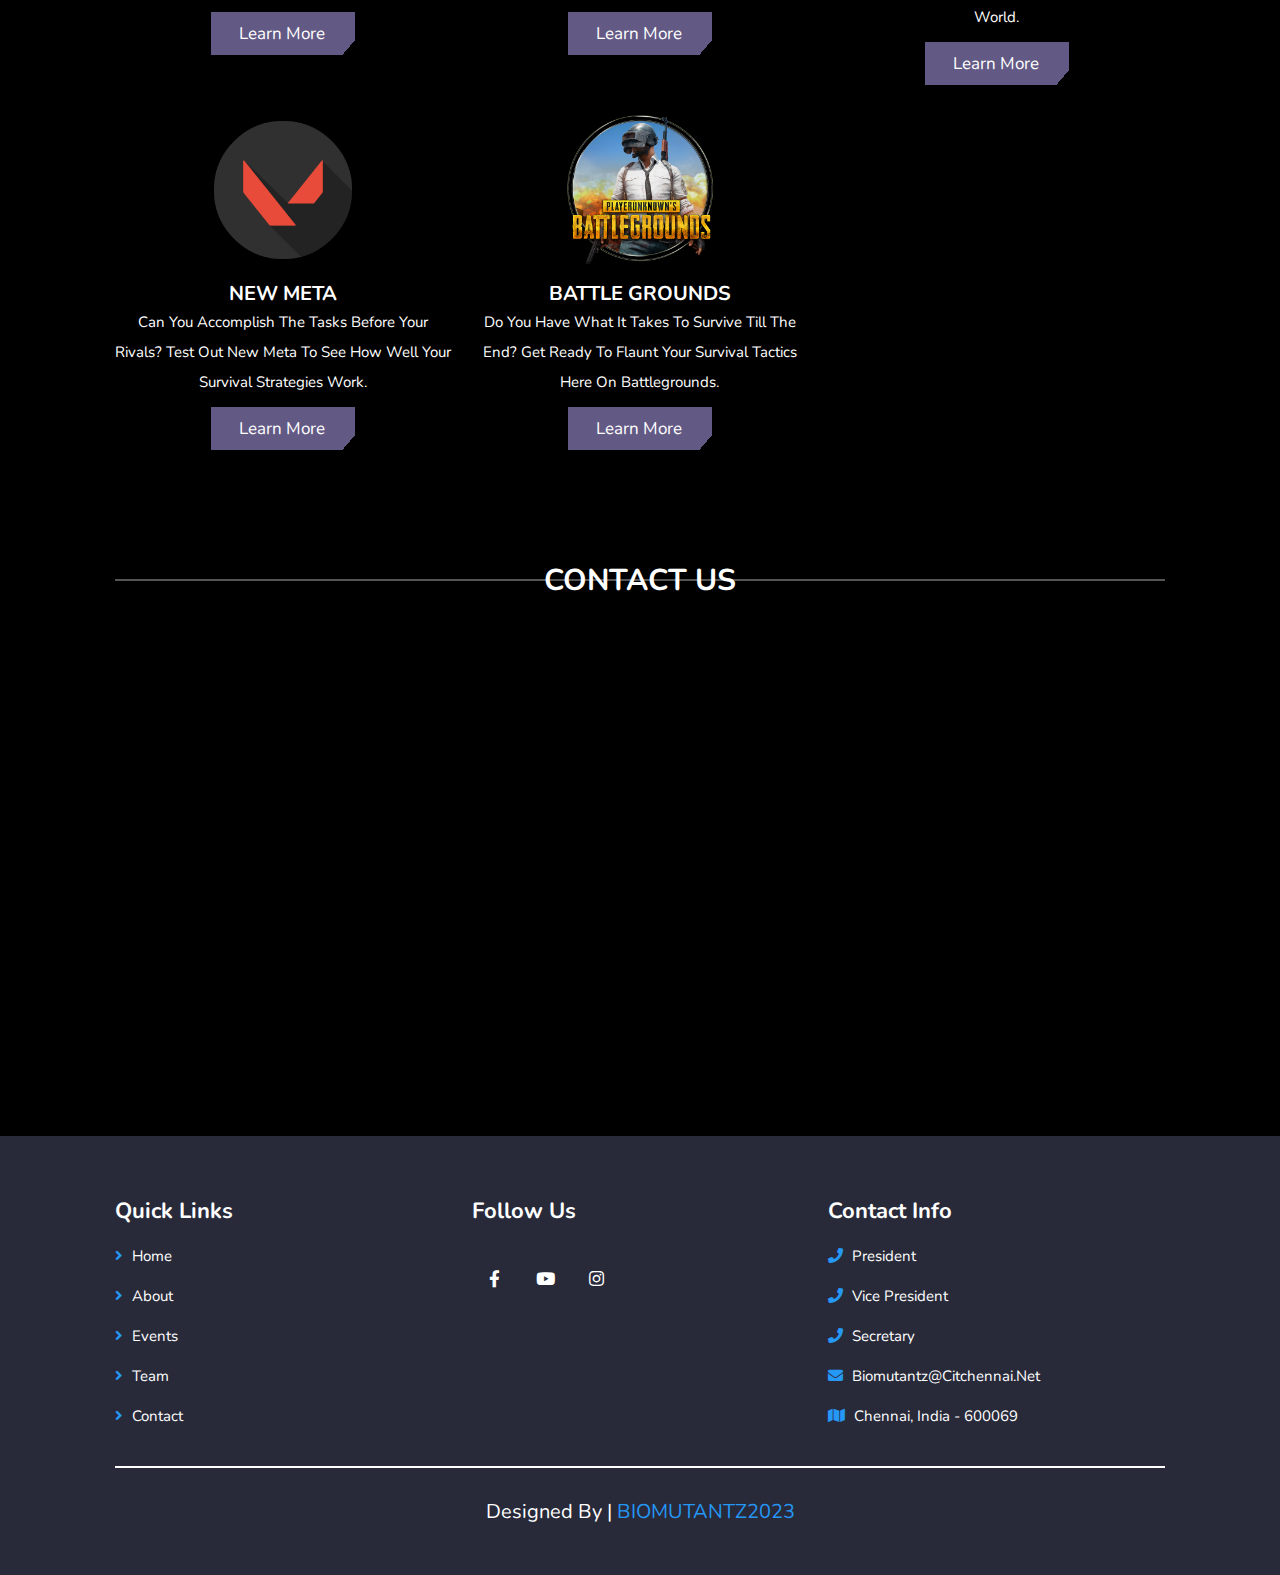
==== commit 54ba0b49: "Add files via upload" ====
--- a/index.html
+++ b/index.html
@@ -45,6 +45,7 @@
    <div class="content">
      
       <img data-aos="fade-up" data-aos-delay="150" src="images/final logo 2023.png"  alt="">
+      
       <img data-aos="fade-up" data-aos-delay="300" src="images/CIT Logo - White Text.png"  alt="">
       
       <h3 data-aos="fade-up" data-aos-delay="450" >Department of Biomedical Engineering</h3>
@@ -95,7 +96,7 @@
         <p>TECHNICAL EVENTS</p>
      </a>
      <a href="#events" class="box" data-aos="fade-up" data-aos-delay="300">
-        <img src="images/nontech-icon.png" alt="">
+        <img src="images/nontech-game.png" alt="">
         <p>NON-TECHNICAL EVENTS</p>
      </a>
      <a href="#events" class="box" data-aos="fade-up" data-aos-delay="450">
@@ -511,14 +512,14 @@
 
 <li>It is a one round competition and the best will be chosen by the judges.</li>
 
-
+<li> Registration : close </li>
             <h2>contact info</h2>
             <a href="teL: 6380514022 " class="link"> <i class="fas fa-phone"></i> PARTHASARATHY S </a>
             <a href="tel:8838290415 " class="link"> <i class="fas fa-phone"></i> VISALASHI JANANI  </a>
          </ul></h1>
          
          <div class="close_button">
-         <a href="https://docs.google.com/forms/d/e/1FAIpQLSdgMtSxZeQq2rGm8i67pNbNcJMhOkp8TArT6ALcEKaio_TwlA/viewform?usp=sf_link" class="btn2 s">register now</a>
+         <a href="" class="btn2 s">register now</a>
          <a class="btn2 c1">Close</a>
       
       </div>
@@ -989,10 +990,11 @@
             <li> In case of bug abuse or hacks the teams will be disqualified.</li>
             
             <li> No spectators will be allowed.</li>
-            <li> Registration ends on: 17/03/2023. </li>
+           
             <li>Game will be held on: 18/03/2023</li>
             <li>Mode:Online</li>
             <li>Entry fee: Rs.100/-per team</li>
+            <li> Registration : close </li>
             <h2>contact info</h2>
 
             <a href="teL: 6385156334 " class="link"> <i class="fas fa-phone"></i> Srimohnish K J </a>
@@ -1000,7 +1002,7 @@
          </ul></h1>
          
          <div class="close_button">
-         <a href="https://docs.google.com/forms/d/e/1FAIpQLSeZqqHLl3K3FojtOQcRn5Ze9w90dnCPgm11Px_t6zbmGqlf-w/viewform?usp=sf_link" class="btn2 s">register now</a>
+         <a href="" class="btn2 s">register now</a>
          <a class="btn2 s c14">Close</a>
       
       </div> 
@@ -1031,10 +1033,11 @@
            <li>Use of scripts and hacks leads to disqualification.</li>
             <li>Spectators will not be allowed.</li>
             <li>Results will be based on the points scored.</li>
-            <li>Last date for registration-17/03/2023</li>
+      
             <li>Game will be held on-18/03/2023</li>
             <li>Mode: Online. </li>
             <li>Entry fee-Rs.50/-per team</li>
+            <li> Registration : close </li>
             <h2>contact info</h2>
 
             <a href="teL: 8925498581 " class="link"> <i class="fas fa-phone"></i> Yashvanth.M</a>
@@ -1042,7 +1045,7 @@
          </ul></h1>
          
          <div class="close_button">
-         <a href="https://docs.google.com/forms/d/e/1FAIpQLSeZqqHLl3K3FojtOQcRn5Ze9w90dnCPgm11Px_t6zbmGqlf-w/viewform?usp=sf_link" class="btn2 s">register now</a>
+         <a href="" class="btn2 s">register now</a>
          <a class="btn2 s c15">Close</a>
       
       </div> 
@@ -1051,17 +1054,32 @@
          </div>
          </div>
    </div>
+
    <div class="team__page hide">
+      <section class="althaf">
+         <h1 class="title">our team</h1>
+         <div class="team-row">
+             <div class="member">
+                 <img src="images/IMG_5991 (1).JPG" alt="">
+                 <h2>Gana</h2>
+                 <p> President</p>
+             </div>
+             <div class="member">
+                 <img src="images/vice.jpeg" alt="">
+                 <h2>Dejadswini v</h2>
+                 <p>Vice President</p>
+             </div>
+             <div class="member">
+                 <img src="images/IMG_5253.JPG" alt="">
+                 <h2>Reshmaa</h2>
+                 <p>Secretary</p>
+             </div>
+      </div>
+     </section>
+
+     </div>
    
-   </div>
-
-
-
-
-
-
-
-
+   
 
 
 
--- a/css/button.css
+++ b/css/button.css
@@ -204,9 +204,6 @@
 .s {
   margin-right: 1rem;
 }
-.team__page {
-  background-color: #fff;
-}
 
 
 
--- a/css/team.css
+++ b/css/team.css
@@ -0,0 +1,76 @@
+*{
+  margin: 0;
+  padding: 0;
+  box-sizing: border-box;
+ 
+}
+.althaf{
+  background-color: #eee;
+  font-family: "Century Gothic";
+  min-height: 100vh;
+  
+
+}
+
+
+.title{
+  text-align: center;
+  text-transform: capitalize;
+  color: #726a95;
+  margin: 10px 0;
+  position: relative;
+  
+}
+
+.title::after{
+  content: "";
+  position: absolute;
+  width: 20%; height: 2px;
+  background-image: linear-gradient(to left, transparent 5%, #726a95);
+  bottom: -10px; left: 50%;
+  transform: translate(-50%);
+}
+
+.team-row{
+  display: flex;
+  justify-content: center;
+  flex-wrap: wrap;
+  padding: 40px 0;
+}
+
+.member{
+  flex: 1 1 250px;
+  margin: 20px;
+  text-align: center;
+  padding: 20px 10px;
+  cursor: pointer;
+  max-width: 300px;
+  transition: all 0.3s;
+}
+
+.member:hover{
+  box-shadow: 0 10px 20px rgba(0,0,0,0.1);
+  transform: translateY(-20px);
+}
+
+.member img{
+  display: block;
+  width: 150px; height: 150px;
+  object-fit: cover;
+  border:4px solid #726a95;
+  border-radius: 50%;
+  margin: 0 auto;
+}
+
+.member h2{
+  text-transform: uppercase;
+  font-size: 24px;
+  color: #726a95;
+  margin: 15px 0;
+}
+
+.member p{
+  font-size: 15px;
+  color: #838383;
+  line-height: 1.6;
+}
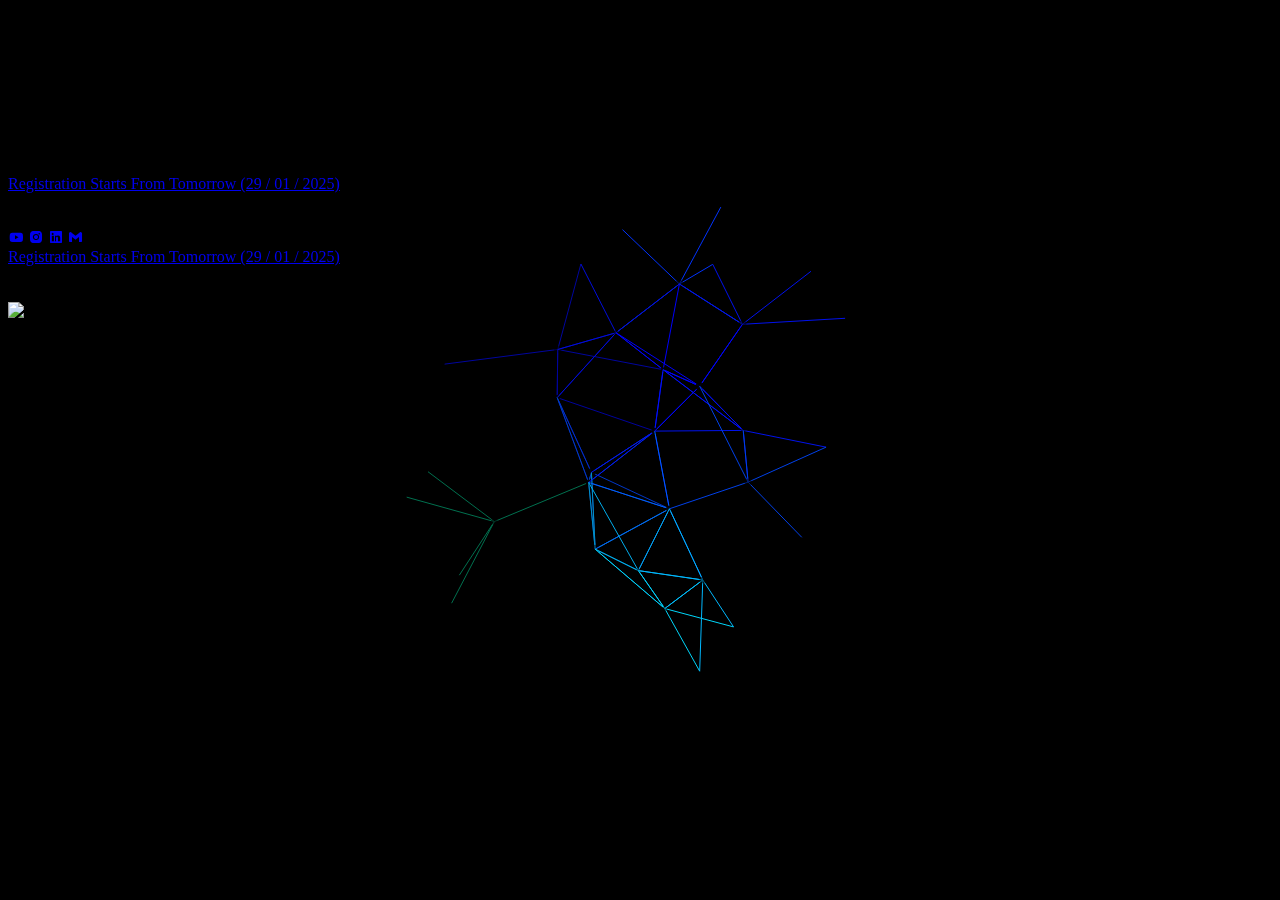
==== commit ff476a09: "Update index.html" ====
--- a/index.html
+++ b/index.html
@@ -1,1171 +1,271 @@
 <!DOCTYPE html>
-<html lang="en">
-<head>
-    <meta charset="UTF-8">
-    <meta http-equiv="X-UA-Compatible" content="IE=edge">
-    <meta name="viewport" content="width=device-width, initial-scale=1.0">
-    <title>BIO MUTANTZ2023</title>
-    <link rel="stylesheet" href="css/sytle.css">
-    <link rel="stylesheet" href="css/counter.css">
-    <link rel="stylesheet" href="https://cdnjs.cloudflare.com/ajax/libs/aos/2.3.4/aos.css">
-    <!-- font awesome cdn link  -->
-    <link rel="stylesheet" href="https://cdnjs.cloudflare.com/ajax/libs/font-awesome/5.15.1/css/all.min.css" integrity="sha512-+4zCK9k+qNFUR5X+cKL9EIR+ZOhtIloNl9GIKS57V1MyNsYpYcUrUeQc9vNfzsWfV28IaLL3i96P9sdNyeRssA==" crossorigin="anonymous" />
-    <link rel="stylesheet" href="https://cdnjs.cloudflare.com/ajax/libs/font-awesome/5.15.4/css/all.min.css">
-    <link rel="icon" href="images/final logo 2023.png" type="image/icon type">
-    <link rel="stylesheet" href="css/button.css">
-    <link rel="stylesheet" href="  https://fonts.googleapis.com/css2?family=Poppins:wght@400;600&display=swap" rel="stylesheet">
-    <link rel="stylesheet" href="./css/team.css">
-</head>
-<body>
-      <div class="main__container">
-    <!-- header section starts      -->
+    <html lang="en">
+    <head>
+        <meta charset="UTF-8">
+        <meta name="viewport" content="width=device-width, initial-scale=1.0">
+        <link rel="shortcut icon" href="BIOMUTANTZ.png" type="image/png">
+        <link href="https://cdn.jsdelivr.net/npm/remixicon@2.5.0/fonts/remixicon.css" rel="stylesheet">
+        <link rel="stylesheet" href="intro.css">
+        <link rel="stylesheet" href="swiper-bundle.min.css">
+        <link href='https://unpkg.com/boxicons@2.1.4/css/boxicons.min.css' rel='stylesheet'>
+        <link rel="preconnect" href="https://fonts.gstatic.com">
+        <link href="https://fonts.googleapis.com/css2?family=Poppins&display=swap" rel="stylesheet">
+        <link href="https://www.1001fonts.com/speedbackdemo-font.html?text=Biomutantz" rel="stylesheet">
+        <link rel="stylesheet" href="https://stackpath.bootstrapcdn.com/font-awesome/4.7.0/css/font-awesome.min.css">
+        <link href="https://fonts.googleapis.com/css2?family=Speedbackdemo&display=swap" rel="stylesheet">
+
+        <title>Biomutantz</title>
+        <style>
+            #demo-canvas {
+                position: fixed;
+                top: 0;
+                left: 0;
+                width: 100%;
+                height: 100%;
+                z-index: -1;
+                background-color: black;
+            }
+        </style>
+    </head>
+    <body>
+        <div id="preloader">
+            
+        </div>
+
+
+        <main class="main">            
+              <div class="hero-section">
+                <canvas id="demo-canvas"></canvas>
+                <div class="main-content">
+                    <div class="content">
+                        <h3 class="HIM">National level Technical Symposium</h3><br>
+                        <h1 class="XFH" style="font-family: Cinzel, serif;"><b>BIOMUTANTZ</b></h1>
+                        <br>
+                    </div>
+                    <a href="#about" class="button" id="hbd">Registration Starts From Tomorrow (29 / 01 / 2025)</a> 
+                    <br><br><br>
+                    <div class="home__social">
+                        <a href="https://youtube.com/@biomutantzcit3922?feature=shd" target="_blank" class="home__social-link"><i class='bx bxl-youtube'></i></a>
+                        <a href="https://www.instagram.com/biomutantzcit?igsh=cWNtbmE5N3l2MGJs" target="_blank" class="home__social-link"><i class='bx bxl-instagram-alt'></i></a>
+                        <a href="https://www.linkedin.com/company/biomutantzcit/" target="_blank" class="home__social-link"><i class='bx bxl-linkedin-square'></i></a>
+                        <a href="mailto:biomutanz@citchennai.net?subject=Subject" target="_blank" class="home__social-link"><i class='bx bxl-gmail'></i></a>
+                    </div>
+                    
+                    <a href="#about" class="button" id="hb">Registration Starts From Tomorrow (29 / 01 / 2025)</a> 
+                </div>
+                <br><br>
+                <div class="main-image">
+                    <img src="BIOMUTANTZ.png" alt="Main Image">
+                    <!-- <h3 class="HIM" id="mob">Registration starts from Toworrow (29.01.2025)</h3> -->
+                </div>
+                
+            </div>
+
+  
+                    </main>
+        </main>
+
+
+        <a href="#" class="scrollup" id="scroll-up">
+            <i class="ri-arrow-up-line scrollup__icon"></i>
+        </a>
+        
+        <script src="https://cdnjs.cloudflare.com/ajax/libs/gsap/3.9.1/gsap.min.js"></script>
+        <script>
+            (function() {
+                var width, height, canvas, ctx, points, target, animateHeader = true;
+            
+                // Initialize canvas and animation
+                initHeader();
+                initAnimation();
+                addListeners();
+            
+                function initHeader() {
+                    width = window.innerWidth;
+                    height = window.innerHeight; 
+                    target = { x: width / 2, y: height / 2 };
+            
+                    canvas = document.getElementById('demo-canvas');
+                    canvas.width = width;
+                    canvas.height = height;
+                    ctx = canvas.getContext('2d');
+            
+                    // Create points with a wider grid spacing
+                    points = [];
+                    for (var x = 0; x < width; x += width / 15) {  // Wider grid spacing
+                        for (var y = 0; y < height; y += height / 15) {
+                            var px = x + Math.random() * width / 15;
+                            var py = y + Math.random() * height / 15;
+                            var p = { x: px, originX: px, y: py, originY: py };
+                            points.push(p);
+                        }
+                    }
+            
+                    // Assign closest points
+                    for (var i = 0; i < points.length; i++) {
+                        var closest = [];
+                        var p1 = points[i];
+                        for (var j = 0; j < points.length; j++) {
+                            var p2 = points[j];
+                            if (p1 !== p2) closest.push(p2);
+                        }
+                        closest.sort((a, b) => getDistance(p1, a) - getDistance(p1, b));
+                        p1.closest = closest.slice(0, 5);  // Keeping 5 closest points for connection
+                    }
+            
+                    // Create circles for each point
+                    for (var i in points) {
+                        var c = new Circle(points[i], 2 + Math.random() * 2.5, 'rgba(255,255,255,0.3)');
+                        points[i].circle = c;
+                    }
+                }
+            
+                function addListeners() {
+                    if (!('ontouchstart' in window)) {
+                        window.addEventListener('mousemove', throttle(mouseMove, 20));
+                    }
+                    window.addEventListener('resize', resize);
+                }
+            
+                function mouseMove(e) {
+                    target.x = e.clientX || e.pageX;
+                    target.y = e.clientY || e.pageY;
+                }
+            
+                function resize() {
+                    width = window.innerWidth;
+                    height = window.innerHeight;
+                    canvas.width = width;
+                    canvas.height = height;
+                    initHeader();
+                }
+            
+                function initAnimation() {
+                    animate();
+                    for (var i in points) {
+                        shiftPoint(points[i]);
+                    }
+                }
+            
+                function animate() {
+                    ctx.clearRect(0, 0, width, height);
+                    for (var i in points) {
+                        var dist = getDistance(target, points[i]);
+                        if (dist < 10000) {  // Increased range for hover effect
+                            points[i].active = 0.5;
+                            points[i].circle.active = 0.9;
+                        } else if (dist < 30000) {
+                            points[i].active = 0.2;
+                            points[i].circle.active = 0.5;
+                        } else {
+                            points[i].active = 0;
+                            points[i].circle.active = 0;
+                        }
+            
+                        drawLines(points[i]);
+                        points[i].circle.draw();
+                    }
+                    requestAnimationFrame(animate);
+                }
+            
+                function shiftPoint(p) {
+                    gsap.to(p, 2 + Math.random() * 3, {  // Increased movement range and speed
+                        x: p.originX - 60 + Math.random() * 120,  // Wider shifting range
+                        y: p.originY - 60 + Math.random() * 120,
+                        ease: "power2.inOut",
+                        onComplete: function() {
+                            shiftPoint(p);
+                        }
+                    });
+                }
+                function drawLines(p) {
+    if (!p.active) return;
     
-    <header class="header">
-    
-      <a href="#" class="logo"> <span>BIO</span>MUTANTZ </a>
-  
-      <div id="menu-btn" class="fas fa-bars"></div>
-  
-      <nav class="navbar">
-          <a href="#home">home</a>
-          <a href="#about">about</a>
-          <a href="#events">events</a>
-          <a href="#contact">contact</a>
-          <a href="#team" class="team__button">team</a>
-          
-      </nav>
-  
-  </header>
-  
-  <!-- header section ends     -->
-
-
-  <section class="home" id="home">
+    // Generate dynamic color using sine wave function based on time for blue and green family
+    const time = Date.now() * 0.002;  // Get current time in milliseconds, scaled down
+    const blue = Math.sin(time + p.x * 0.01) * 127 + 128;  // Sine wave for blue
+    const green = Math.sin(time + p.y * 0.01) * 127 + 128;  // Sine wave for green
+
+    // Set red to a low value, keeping it in the blue-green family
+    const red = 0;  // Keep red low to focus on blue-green range
+
+    const color = `rgb(${Math.floor(red)}, ${Math.floor(green)}, ${Math.floor(blue)})`;
+
+    ctx.beginPath();
+    for (var i in p.closest) {
+        ctx.moveTo(p.x, p.y);
+        ctx.lineTo(p.closest[i].x, p.closest[i].y);
+    }
+    ctx.strokeStyle = color;  // Apply dynamic blue-green color
+    ctx.lineWidth = 1;
+    ctx.stroke();
+}
+
+
+            
+                function Circle(pos, rad, color) {
+                    this.pos = pos || null;
+                    this.radius = rad || null;
+                    this.color = color || null;
+            
+                    this.draw = function() {
+                        if (!this.active) return;
+                        ctx.beginPath();
+                        ctx.arc(this.pos.x, this.pos.y, this.radius, 0, 2 * Math.PI, false);
+                        ctx.fillStyle = `rgba(0,0,0, ${this.active})`;
+                        ctx.fill();
+                    };
+                }
+            
+                function getDistance(p1, p2) {
+                    return Math.pow(p1.x - p2.x, 2) + Math.pow(p1.y - p2.y, 2);
+                }
+            
+                function throttle(func, limit) {
+                    let inThrottle;
+                    return function() {
+                        if (!inThrottle) {
+                            func.apply(this, arguments);
+                            inThrottle = true;
+                            setTimeout(() => (inThrottle = false), limit);
+                        }
+                    };
+                }
+            
+            })();
+
+            const techElement = document.querySelector('.cont.TECH');
+if (techElement) {
+    techElement.addEventListener('click', function () {
+        window.location.href = 'events.html#TECH';
+    });
+}
+
+const nonTechElement = document.querySelector('.cont.NONTECH');
+if (nonTechElement) {
+    nonTechElement.addEventListener('click', function () {
+        window.location.href = 'events.html#NON-TECH';
+    });
+}
+
+const workElement = document.querySelector('.cont.WORK');
+if (workElement) {
+    workElement.addEventListener('click', function () {
+        window.location.href = 'events.html#WORKSHOP';
+    });
+}
+
+            </script>
+            
+            
+        <script src="scrollreveal.min.js"></script>
+        <script src="swiper-bundle.min.js"></script>
+        <script src="main.js"></script>
+        <script src="https://code.jquery.com/jquery-3.6.0.min.js"></script>
+        <script src="card.js"></script>
+
+        <script src="https://code.jquery.com/jquery-3.6.0.min.js"></script>
+        <script src="card.js"></script>
         
-   <div class="content">
-     
-      <img data-aos="fade-up" data-aos-delay="150" src="images/final logo 2023.png"  alt="">
-      
-      <img data-aos="fade-up" data-aos-delay="300" src="images/CIT Logo - White Text.png"  alt="">
-      
-      <h3 data-aos="fade-up" data-aos-delay="450" >Department of Biomedical Engineering</h3>
-      
-      <p data-aos="fade-up" data-aos-delay="600" >A National level technical Symposium</p>
-      
-      <div class="main" data-aos="fade-up" data-aos-delay="750" >
-         <div class="overlay">
-             <div class="title">We are coming soon</div>
-             <div class="title" id="end-date">21 March 2023</div>
-             <div class="col">
-                 <div>
-                     <input type="text" readonly value="0">
-                     <br/>
-                     <label for="">Days</label>
-                 </div>
-                 <div>
-                     <input type="text" readonly value="0">
-                     <br/>
-                     <label for="">Hours</label>
-                 </div>
-                 <div>
-                     <input type="text" readonly value="0">
-                     <br/>
-                     <label for="">Minutes</label>
-                 </div>
-                 <div>
-                     <input type="text" readonly value="0">
-                     <br/>
-                     <label for="">Seconds</label>
-                 </div>
-             </div>
-         </div>
-     </div>
-
-</section>
-
-<!-- home section ends -->
-
-<!-- icons section starts  -->
-
-<section class="icons-contiainer">
-
-  <div class="box-container">
-
-     <a href="#events" class="box"  data-aos="fade-up" data-aos-delay="150">
-        <img src="images/techevents-icon.png" alt="">
-        <p>TECHNICAL EVENTS</p>
-     </a>
-     <a href="#events" class="box" data-aos="fade-up" data-aos-delay="300">
-        <img src="images/nontech-game.png" alt="">
-        <p>NON-TECHNICAL EVENTS</p>
-     </a>
-     <a href="#events" class="box" data-aos="fade-up" data-aos-delay="450">
-        <img src="images/workshop-icon.png" alt="">
-        <p>WORKSHOP</p>
-     </a>
-     <a href="#events" class="box" data-aos="fade-up" data-aos-delay="600">
-        <img src="images/sp-icon.png" alt="">
-        <p>SPORTS</p>
-     </a>
-     <a href="#events" class="box" data-aos="fade-up" data-aos-delay="750">
-        <img src="images/onlinegame.icon.png" alt="">
-        <p>ONLINE GAMES</p>
-     </a>
-     <a href="#events" class="box" data-aos="fade-up" data-aos-delay="900">
-        <img src="images/onlineevents-icon.png" alt="">
-        <p>ONLINE EVENTS</p>
-     </a>
-
-  </div>
-
-</section>
-
-<!-- icons section ends -->
-
-
-
-      
-<!-- about section starts  -->
-
-<section class="about" id="about">
-            
-   <div class="image" class="box"  data-aos="fade-up" data-aos-delay="150">
-       <img src="images/about.png" alt="">
-   </div>
-
-   <div class="content" class="box"  data-aos="fade-up" data-aos-delay="300">
-      
-       <h3 class="title">ABOUT DEPARTMENT</h3>
-       <p>The Department of Biomedical Engineering offers B.E.
-         (Biomedical) since 2019. The department has experienced
-         and qualified faculty members, well equipped laboratories
-         such as Biomedical Instrumentation lab, Diagnostic and
-         Therapeutic Lab, Pathology and Microbiology Lab,
-         Biochemistry lab, Human Physiology lab and Circuits lab with
-         the availability of latest and updated version of software
-         packages. The department has also promoted Center of
-         excellence namely Center for Biomedical Research. </p>
-       <h3 class="title">ABOUT SYMPOSIUM</h3>
-       <p>BIOMUTANTZ symposium is an
-         eclectic mix of cultures on campus,
-         each with its own language and
-         convention, through an exclusive
-         sequence of technical and non-
-         technical events. Get your abilities
-         tested and rewarded by joining
-         hands together to make a greater
-         change among the youth.</p>
-     
-   </div>
-  
-  
-</section>
-
-<!-- about section ends -->
-
-
-
-
-<!-- a comment in html --><section class="events" id="events">
-      
-   <div class="heading" >
-      
-      <h3>TECHNICAL EVENTS </h3>
-   </div>
-
-   <div class="box-container">
-
-      <div class="box" data-aos="fade-up" data-aos-delay="150">
-         <img src="images/techevent1icon.png" width="50" alt="">
-         <div class="content">
-
-            <h3>METACRITIC</h3>
-            <p> Don't confine your thoughts to yourself. Grab this opportunity to write down your thoughts and inspire young minds.</p>
-            <a href="#events"  class="btn techd t">learn more</a>
-              
-         </div>
-         <div class="new__content"></div>
-  
-
-      </div>
-  
-      <div class="box" data-aos="fade-up" data-aos-delay="300">
-         <a href="#" ><img src="images/poject-icon.png" width="80" alt=""></a>
-         <div class="content">
-
-            <h3> SCRIPTURA</h3>
-            <p> Technology works wonders when your imaginative ideas do too. You can present the miracles you have created as projects in Scriptura.</p>
-            <a href="#events" class="btn tech2 t">learn more</a>
-         </div>
-         <div class="new__content"></div>
-
-         
-      </div>
-
-     
-      
-      <div class="box" data-aos="fade-up" data-aos-delay="450">
-         <img src="images/techq-icon.png" width="80" alt="">
-         <div class="content">
-
-            <h3>QUIZTRONIX</h3>
-            <p> Are you prepared to test your reflexes and technological knowledge simultaneously? Take this quiz to know about it.</p>
-            <a href="#events" class="btn tech3 t">learn more</a>
-         </div>
-         <div class="new__content"></div>
-
-      </div>
-
-      
-
-      <div class="box" data-aos="fade-up" data-aos-delay="600">
-         <img src="images/techitout2-icon.png" width="80" alt="">
-         <div class="content">
-
-            <h3>TECH IT OUT</h3>
-            <p> In the abstract strategy game Tech it out, players use their knowledge pieces to connect a particular type of connection.
-            </p>
-            <a href="#events" class="btn tech4 t">learn more</a>
-         </div>
-         <div class="new__content"></div>
-
-      </div>
-
-   </div>
-
-</section>
-
-
-<section class="events" id="events">
-   <div class="heading" >
-   
-      
-      <h3>NON- TECHNICAL EVENTS </h3>
-   </div>
-
-   <div class="box-container">
-
-      <div class="box" data-aos="fade-up" data-aos-delay="150">
-         <img src="images/cene-icon.png" width="80" alt="">
-         <div class="content">
-
-            <h3>CINEMANIA</h3>
-            <p> Can you make connections where none seem to exist?To connect the pieces together and reveal the overall picture,turn to Cinemania. </p>
-            <a href="#events" class="btn tech5 t">learn more</a>
-         </div>
-         <div class="new__content"></div>
-      </div>
-
-      <div class="box" data-aos="fade-up" data-aos-delay="300">
-         <img src="images/talent.png" width="80" alt="">
-         <div class="content">
-
-            <h3>UNLEASHX</h3>
-            <p>If you are young and talented, it’s like you have wings.UnleashX lets you spread those wings and reach greater heights.</p>
-            <a href="#events" class="btn tech6 t">learn more</a>
-         </div>
-         <div class="new__content"></div>
-      </div>
-      
-
-      <div class="box" data-aos="fade-up" data-aos-delay="450">
-         <img src="images/acting.png" width="80" alt="">
-         <div class="content">
-
-            <h3>TRIMAZE</h3>
-            <p>Trimaze is an entertaining event that combines Adzap, Channel Surfing and Shipwreck together.Try out this brand-new, exciting lineup of events.</p>
-            <a href="#events" class="btn tech7 t">learn more</a>
-         </div>
-      </div>
-
-      <div class="box" data-aos="fade-up" data-aos-delay="600">
-         <img src="images/mind.png" width="80" alt="">
-         <div class="content">
-
-            <h3>MIND MANIACS</h3>
-            <p> How perceptive are you? Our memory-based game Mind Maniacs will let you gauge your memory and concentration</p>
-            <a href="#events" class="btn tech8 t">learn more</a>
-
-         </div>
-         <div class="new__content"></div>
-      </div>
-
-      <div class="box" data-aos="fade-up" data-aos-delay="750">
-         <img src="images/anime q.png" width="80" alt="">
-         <div class="content">
-
-            <h3>MANGABATTLE</h3>
-            <p> Are you an ardent supporter of anime? Find out where you stand in the anime world by competing against other anime enthusiasts.</p>
-            <a href="#events" class="btn tech9 t">learn more</a>
-         </div>
-         <div class="new__content"></div>
-      </div>
-
-      
-   </div>
-
-</section>
-
-
-<section class="events" id="events">
-      
-   <div class="heading" >
-      
-      
-      <h3>WORKSHOP </h3>
-   </div>
-
-   <div class="box-container">
-
-   
-      <div class="box" data-aos="fade-up" data-aos-delay="150">
-         <img src="images/bmeworkshop-icon.png" width="80" alt="">
-         <div class="content">
-             <h3>BIOMEDICAL ENGINEERS</h3>
-            <h3> CONCLAVE FOR CAREER GUIDANCE <h3>
-            <p> An Interactive session with influential interdisciplinary icons on <br>biomedical engineer's role in various fields of work</p>
-            <a href="#events" class="btn tech10 t">learn more</a>
-         </div>
-         <div class="new__content"></div>
-      </div>
-
-</div>
-</section>
-
-
-<section class="events" id="events">
-      
-   <div class="heading" >
-   
-      
-      <h3>GAMES & ONLINE EVENTS </h3>
-   </div>
-
-   <div class="box-container">
-
-
-      <div class="box" data-aos="fade-up" data-aos-delay="150">
-         <img src="images/chess.png" width="80" alt="">
-         <div class="content">
-
-            <h3>SQUARE BEAT</h3>
-            <p>
-               Are you up for a nerve-wracking mental duel of chess? Put your moves to test here at Square beat.
-            </p>
-            <a href="#events" class="btn tech11 t">learn more</a>
-         </div>
-         <div class="new__content"></div>
-      </div>
-
-      <div class="box" data-aos="fade-up" data-aos-delay="300">
-         <img src="images/camera.png" width="80" alt="">
-         <div class="content">
-
-            <h3>FOTOFIESTA</h3>
-            <p>Every picture narrates a story. Fotofiesta will be your stage to share your unforgettable story with us.
-            </p>
-            <a href="#events" class="btn tech12 t">learn more</a>
-         </div>
-         <div class="new__content"></div>
-      </div>
-
-      <div class="box" data-aos="fade-up" data-aos-delay="450">
-         <img src="images/paint.png" width="80" alt="">
-         <div class="content">
-
-            <h3>GRAPHITI WORLD</h3>
-            <p>
-               The world appears more vibrant when you’ve just made something that wasn’t there before!Unleash you inner artist with Graphiti world.</p>
-            <a href="#events" class="btn tech13 t">learn more</a>
-
-         </div>
-         <div class="new__content"></div>
-      </div>
-
-      <div class="box" data-aos="fade-up" data-aos-delay="600">
-         <img src="images/icon valorant.png" width="80" alt="">
-         <div class="content">
-
-            <h3>NEW META</h3>
-            <p> Can you accomplish the tasks before your rivals? Test out New Meta to see how well your survival strategies work.
-            </p>
-            <a href="#events" class="btn tech14 t">learn more</a>
-         </div>
-         <div class="new__content"></div>
-      </div>
-
-      <div class="box" data-aos="fade-up" data-aos-delay="750">
-         <img src="images/pubg2.png " width="80" alt="">
-         <div class="content">
-
-            <h3>BATTLE GROUNDS</h3>
-            <p> Do you have what it takes to survive till the end? Get ready to flaunt your survival tactics here on Battlegrounds.</p>
-            <a href="#events" class="btn tech15 t">learn more</a>
-         </div>
-         <div class="new__content"></div>
-      </div>
-      
-
-   </div>
-   
-
-</div>
-</div>
-</section>
-
-
-  
-<section class="contact" id="contact">
-      
-   <div class="heading" >
-     
-      
-      <h3>CONTACT US </h3>
-   </div>
-
-   
-
-   <div class="row" data-aos="fade-up" data-aos-delay="150" >
-
-      <iframe class="map"  src="https://www.google.com/maps/embed?pb=!1m18!1m12!1m3!1d3888.004281572984!2d80.04168659560341!3d12.97157760486767!2m3!1f0!2f0!3f0!3m2!1i1024!2i768!4f13.1!3m3!1m2!1s0x3a52f4d07355bab5%3A0xbb6063169c4ed4d9!2sChennai%20Institute%20of%20Technology!5e0!3m2!1sen!2sin!4v1675518205072!5m2!1sen!2sin" width="400" height="450" style="border:0;" allowfullscreen="" loading="lazy" referrerpolicy="no-referrer-when-downgrade"" loading="lazy"></iframe>
-
-     
-
-   </div>
-
-</section>
-         
-
-
-
-      <!-- footer section starts  -->
-      
-      <section class="footer">
-      
-         <div class="box-container"  data-aos="fade-up" data-aos-delay="150">
-      
-            <div class="box">
-               <h3>quick links</h3>
-               <a class="link" href="#home"> <i class="fas fa-angle-right"></i> home</a>
-               <a class="link" href="#about"> <i class="fas fa-angle-right"></i> about</a>
-               <a class="link" href="#events"> <i class="fas fa-angle-right"></i> events</a>
-               <a class="link footer-team" href="#team" > <i class="fas fa-angle-right"></i> team</a>
-               <a class="link" href="#contact"> <i class="fas fa-angle-right"></i> contact</a>
-            </div>
-      
-            <div class="box">
-               <h3>follow us</h3>
-                
-               <div class="share"  data-aos="fade-up" data-aos-delay="300">
-                  <a href="https://www.facebook.com/profile.php?id=100090015940467&mibextid=ZbWKwL" class="fab fa-facebook-f"></a>
-                  <a  href="https://youtube.com/@biomutantzcit3922" class="fab fa-youtube"></a>
-                  <a href="https://instagram.com/biomutantzcit?igshid=YmMyMTA2M2Y=" class="fab fa-instagram"></a>
-                  
-               </div>
-            </div>
-      
-            <div class="box"  data-aos="fade-up" data-aos-delay="450">
-               <h3>contact info</h3>
-               <a href="tel:9080436837" class="link"> <i class="fas fa-phone"></i> President </a>
-               <a href="tel:9566248683" class="link"> <i class="fas fa-phone"></i> Vice  President</a>
-               <a href="tel: 8939758248" class="link"> <i class="fas fa-phone"></i> Secretary </a>
-               <a href="mailto: biomutantz@citchennai.net" class="link"> <i class="fas fa-envelope"></i> biomutantz@citchennai.net </a>
-               <a href="https://goo.gl/maps/QHF2iZrB6xtfSigx6" class="link"> <i class="fas fa-map"></i> chennai, india - 600069</a>
-            </div>
-      
-           
-      
-         </div>
-         
-      
-         <div class="credit">  Designed By  | <span> BIOMUTANTZ2023</span> </div>
-      
-      </section>
-      
-   </div>
-   
-   <div class="tech_page1 hide r">
-      <div class="wrapper" >
-         <div class="inner">
-         <div class="image-holder">
-         <img src="images/Metacritic Main.png" alt="image">
-         </div>
-         <form action="">
-         <h3>Rules and regulations </h3>
-         <h3>METACRITIC</h3>
-         <h1><ul>
-           <li> It is a paper presentation event.</li>
-
-<li>Maximum number of participants per team is 3.</li>
-
-<li>Participants should have a valid student ID.</li>
-
-<li>Participants from various institutions can be a part of a team</li>
-
-<li>Each participant should participate only for a single presentation.</li>
-
-<li>Paper should be presented in a powerpoint presentation.</li> 
-
-<li>Duration of the presentation is 10 mins followed by a Q&A session.</li>
-
-<li>Partial outputs are also considered.</li>
-
-<li>It is a one round competition and the best will be chosen by the judges.</li>
-
-<li> Registration : close </li>
-            <h2>contact info</h2>
-            <a href="teL: 6380514022 " class="link"> <i class="fas fa-phone"></i> PARTHASARATHY S </a>
-            <a href="tel:8838290415 " class="link"> <i class="fas fa-phone"></i> VISALASHI JANANI  </a>
-         </ul></h1>
-         
-         <div class="close_button">
-         <a href="" class="btn2 s">register now</a>
-         <a class="btn2 c1">Close</a>
-      
-      </div>
-
-         </form>
-         </div>
-         </div>
-   </div>
-
-
-   <div class="tech_page2 hide r">
-      <div class="wrapper" >
-         <div class="inner">
-         <div class="image-holder">
-         <img src="images/Scriptura pg-1-1.png" alt="image">
-         </div>
-         <form action="">
-         <h3>Rules and regulations </h3>
-         <h3>SCRIPTURA</h3>
-         <h1><ul>
-            <li>It is a Project Presentation Event.</li>
-            <li>Maximum number of participants per Team is 3.</li>
-            <li>Participants should have a valid student ID. </li>
-            <li>	Participants from various institutions can be a part of a team.</li>
-            <li>	Each participant should participate only for one presentation.</li>
-            <li>Project should be presented in a powerpoint presentation.</li>
-            <li>Duration of presentation is 10 minutes followed by Q&A session.</li>
-            <li>Partial outputs are considered.</li>
-            <li>Its one round competition and the best will be chosen by the judges.</li>
-            <li>	Last date for registration: 19/03/2023. </li>
-            <h2>contact info</h2>
-            <a href="tel:9790793359 " class="link"> <i class="fas fa-phone"></i> SOBITHA D </a>
-            <a href="tel:7305560779 " class="link"> <i class="fas fa-phone"></i>Grace Winifer W E  </a>
-         </ul></h1>
-         
-         <div class="close_button1">
-         <a href="https://docs.google.com/forms/d/e/1FAIpQLScVqVZu7YXJHVDJvgt8KOfjLXpUcDK92BRjh_Cl-tQYVFqglw/viewform?usp=sf_link" class="btn2 s">register now</a>
-         <a class="btn2 c2">Close</a>
-      
-      </div> 
-
-         </form>
-         </div>
-         </div>
-   </div>
-
-
-   <div class="tech_page3 hide r">
-      <div class="wrapper" >
-         <div class="inner">
-         <div class="image-holder">
-         <img src="images/Quiztronix first page-1.png" alt="image">
-         </div>
-         <form action="">
-         <h3>Rules and regulations </h3>
-         <h3>Quiztronix</h3>
-         <h1><ul>
-         
-         <li> Registration is open to all department.</li>
-         <li>Participants should have their  valid college Id.</li>
-         <li>It is an offline competition.</li>
-         <li>Event format is mentioned in the caption below.</li>
-         <li>	Malpractice will not be encouraged.</li>
-         <li>	 Team's decision is final</li>
-         <li>Grace marks will not be given.</li>
-         <li>	Last date for registration:19/03/2023</li>
-        
-            <h2>contact info</h2>
-            
-        
-         <a href="tel:9176896419 " class="link"> <i class="fas fa-phone"></i> Jothipriya V</a>
-         <a href="tel:7401813700" class="link"> <i class="fas fa-phone"></i> Jeevanandam V </a>
-         </ul></h1>
-         
-         <div class="close_button">
-         <a href="https://docs.google.com/forms/d/e/1FAIpQLSc6CTlZiaN_MNXalMgaC8XB-SGfUUMnmTqazmVet5YrQ2FAxQ/viewform?usp=sf_link" class="btn2 s">register now</a>
-         <a class="btn2 s c3">Close</a>
-      
-      </div> 
-
-         </form>
-         </div>
-         </div>
-   </div>
-
-
-
-
-   <div class="tech_page4 hide r">
-      <div class="wrapper" >
-         <div class="inner">
-         <div class="image-holder">
-         <img src="images/connections main.png" alt="image">
-         </div>
-         <form action="">
-         <h3>Rules and regulations </h3>
-         <h3>Tech It Out</h3>
-         <h1><ul>
-            
-            <li>Connect the images and find the technical word</li>
-            <li>Participants should take part individually.</li>
-            <li>Three rounds will be conducted .</li>
-            <li>	Participants should wear their individual valid college Id.</li>
-            <li>	Questions will be common to all department.</li>
-            <li>Winners will be selected based on maximum points scored .</li>
-            <li>	Any malpractice will lead to disqualification .</li>
-            <li>Decision of the judges will be final .</li>
-            <li>	Last date for registration: 19/03/2023. </li>
-            <h2>contact info</h2>
-            <a href="tel:9361200180 " class="link"> <i class="fas fa-phone"></i> Sumathi S </a>
-            <a href="tel:9445812797 " class="link"> <i class="fas fa-phone"></i>Thosini T. S  </a>
-         </ul></h1>
-         
-         <div class="close_button">
-         <a href="https://docs.google.com/forms/d/e/1FAIpQLSc6CTlZiaN_MNXalMgaC8XB-SGfUUMnmTqazmVet5YrQ2FAxQ/viewform?usp=sf_link" class="btn2 s">register now</a>
-         <a class="btn2 s c4">Close</a>
-      
-      </div> 
-
-         </form>
-         </div>
-         </div>
-   </div>
-
-
-   <div class="tech_page5 hide r">
-      <div class="wrapper" >
-         <div class="inner">
-         <div class="image-holder">
-         <img src="images/cine mania 1.png" alt="image">
-         </div>
-         <form action="">
-         <h3>Rules and regulations </h3>
-         <h3>Cinemania</h3>
-         <h1><ul>
-            <li>Connect the images and find the answer.</li>
-            <li> Participants must take part individually</li>
-            <li>There will be 3 rounds in total.</li>
-            <li>All the questions will be based on	Kollywood movies, songs and dialogues.</li>
-            <li>The difficulty level will rise with each round.</li>
-            <li>Winner will be declared according to their points.</li>
-            <li>	Last date for registration: 19/03/2023. </li>
-            <h2>contact info</h2>
-            <a href="tel:9361287990 " class="link"> <i class="fas fa-phone"></i> Janani V </a>
-            <a href="tel:8838600274 " class="link"> <i class="fas fa-phone"></i>  Hari Prasath AU </a>
-         </ul></h1>
-         
-         <div class="close_button">
-         <a href="https://docs.google.com/forms/d/e/1FAIpQLSc6CTlZiaN_MNXalMgaC8XB-SGfUUMnmTqazmVet5YrQ2FAxQ/viewform?usp=sf_link" class="btn2 s">register now</a>
-         <a class="btn2 s c5">Close</a>
-      
-      </div> 
-
-         </form>
-         </div>
-         </div>
-   </div>
-
-
-   <div class="tech_page6 hide r">
-      <div class="wrapper" >
-         <div class="inner">
-         <div class="image-holder">
-         <img src="images/1-2.png" alt="image">
-         </div>
-         <form action="">
-         <h3>Rules and regulations </h3>
-         <h3>UnleashX</h3>
-         <h1><ul>
-            <li>Events include singing, dancing, stand-up comedy, mimicry, beatboxing, poetry contests, and playing musical instruments.</li>
-         <li>Participants must bring their musical instruments, costumes, and art entries should bring the work done in offline mode and video proof.</li>
-         <li> Check out the individuak rules in our instagram caption.</li>
-         <li>Both solo and team performance are permitted.Time lloted for each performance is 3 mins.</li>
-         <li>Performers must avoid any language or content that is vulgar or could offend any religious or ethnic community.</li>
-         <li>Decision of the jury will be final.</li>
-         <li>LAST DATE FOR REGISTRATION:19/03/2023</li>
-          <h2>contact info</h2>
-         <a href="tel:6382923140 " class="link"> <i class="fas fa-phone"></i>  Sharmili S </a>
-         <a href="tel:6382 987 760 " class="link"> <i class="fas fa-phone"></i> Hari Haran S </a>
-         </ul></h1>
-         
-         <div class="close_button">
-         <a href="https://docs.google.com/forms/d/e/1FAIpQLSc6CTlZiaN_MNXalMgaC8XB-SGfUUMnmTqazmVet5YrQ2FAxQ/viewform?usp=sf_link" class="btn2 s">register now</a>
-         <a class="btn2 s c6">Close</a>
-      
-      </div> 
-
-         </form>
-         </div>
-         </div>
-   </div>
-
-
-   <div class="tech_page7 hide r">
-      <div class="wrapper" >
-         <div class="inner">
-         <div class="image-holder">
-         <img src="images/trimaze main.png" alt="image">
-         </div>
-         <form action="">
-         <h3>Rules and regulations </h3>
-         <h3>Trimaze</h3>
-         <h1><ul>
-            <li> Maximum of three people should be on the team.</li>
-            <li> Concept will be displayed on the spot.</li>
-            <li> Teams shortlisted by their content , humour and creativity.</li>
-            <li>	Preliminary Rounds :
-               i) adzap
-               ii) channel surfing</li>
-            <li>From the shortlisted teams 1 person will be selected by a fun game to the final round.</li>
-            <li>	Finale Round – Shipwreck</li>
-            <li> Vulgarity in any form will lead to disqualification.</li>
-            <li>Winners will be decided by judge.</li>
-            <li>	Last date for registration: 19/03/2023. </li>
-            <h2>contact info</h2>
-           
-            <a href="tel: 9884239545" class="link"> <i class="fas fa-phone"></i>  Harshitha S </a>
-            <a href="tel: 6382564583 " class="link"> <i class="fas fa-phone"></i> Kousalya S </a>
-         </ul></h1>
-         
-         <div class="close_button">
-         <a href="https://docs.google.com/forms/d/e/1FAIpQLSc6CTlZiaN_MNXalMgaC8XB-SGfUUMnmTqazmVet5YrQ2FAxQ/viewform?usp=sf_link" class="btn2 s">register now</a>
-         <a class="btn2 2 c7">Close</a>
-      
-      </div> 
-
-         </form>
-         </div>
-         </div>
-   </div>
-
-
-   <div class="tech_page8 hide r">
-      <div class="wrapper" >
-         <div class="inner">
-         <div class="image-holder">
-         <img src="images/Mind Maniacs pg-1-1.png" alt="image">
-         </div>
-         <form action="">
-         <h3>Rules and regulations </h3>
-         <h3>Mind Maniacs</h3>
-         <h1><ul>
-         
-            <li>Particpants should participate individually.</li>
-            <li>Participants must wear their  college ID card.</li>
-            <li>It is based on brain games and IQ challenges.</li>
-            <li>There will be 3 rounds totally with different difficulty level and their own time allocation.</li>
-            <li>2 participants with highest point will compete in final round.</li>
-            <li>Cash prize will be provided for winners and runners.</li>
-            <li>	Last date for registration: 19/03/2023. </li>
-            <h2>contact info</h2>
-           
-   
-            <a href="tel:6383010896 " class="link"> <i class="fas fa-phone"></i>   Gowtham R </a>
-            <a href="tel:- 8124259696 " class="link"> <i class="fas fa-phone"></i> Gurumoorthy B  </a>
-         </ul></h1>
-         
-         <div class="close_button">
-         <a href="https://docs.google.com/forms/d/e/1FAIpQLSc6CTlZiaN_MNXalMgaC8XB-SGfUUMnmTqazmVet5YrQ2FAxQ/viewform?usp=sf_link" class="btn2 s">register now</a>
-         <a class="btn2 2 c8">Close</a>
-      
-      </div> 
-
-         </form>
-         </div>
-         </div>
-   </div>
-
-
-   <div class="tech_page9 r hide">
-      <div class="wrapper" >
-         <div class="inner">
-         <div class="image-holder">
-         <img src="images/manga 1.png" alt="image">
-         </div>
-         <form action="">
-         <h3>Rules and regulations </h3>
-         <h3>Mangabattle</h3>
-         <h1><ul>
-            <li> Participants must take  part individually .</li>
-            <li>The quiz will be conducted on Kahoot platform.</li>
-            <li>	Two rounds will be conducted.</li>
-            <li>	Questions are based only on anime.</li>
-            <li>Based on the acquired points, the winners will be decided.</li>
-            <li>Any malpractice will lead to disqualification.</li>
-            <li>	Last date for registration:19/03/2023</li>
-           
-            <h2>contact info</h2>
-           
-   
-            <a href="tel:7845404409 " class="link"> <i class="fas fa-phone"></i>  Guruprasath </a>
-            <a href="tel:94452 31075 " class="link"> <i class="fas fa-phone"></i> Vishwa  </a>
-         </ul></h1>
-         
-         <div class="close_button">
-         <a href="https://docs.google.com/forms/d/e/1FAIpQLSc6CTlZiaN_MNXalMgaC8XB-SGfUUMnmTqazmVet5YrQ2FAxQ/viewform?usp=sf_link" class="btn2 s">register now</a>
-         <a class="btn2 s c9">Close</a>
-      
-      </div> 
-
-         </form>
-         </div>
-         </div>
-   </div>
-
-
-   <div class="tech_page10 r hide">
-      <div class="wrapper" >
-         <div class="inner">
-         <div class="image-holder">
-         <img src="images/Workshop_final.png" alt="image">
-         </div>
-         <form action="">
-     
-         <h3>workshop</h3>
-       <p>Biomedical engineering is a highly interdisciplinary field that combines principles from engineering, biology, and medicine. In addition to a solid grasp of the sciences and programming knowledge, biomedical engineers must possess exceptional problem-solving, critical thinking, and communication skills. Their diverse skill set and interdisciplinary knowledge make them valuable assets in a range of industries. The workshop aims to provide guidance and mentorship from experienced biomedical engineers across various industries to help students make informed career choices.</p>
-       <ul>
-         <li>	Last date for registration: 19/03/2023. </li>
-       </ul>
-            <h2>contact info</h2>
-            <a href="teL:9150455480 " class="link"> <i class="fas fa-phone"></i> Keziah Jean D  </a>
-            <a href="tel:9384189371" class="link"> <i class="fas fa-phone"></i> Ravimukilan M</a>
-         
-       
-         
-         <div class="close_button">
-         <a href="https://docs.google.com/forms/d/e/1FAIpQLScYi7E7ntO7Pf_DVizBe6V1eDI0IRe-XbxfcwVhwan9eUS9ng/viewform?usp=sf_link" class="btn2 s">register now</a>
-         <a class="btn2 s c10">Close</a>
-      
-      </div> 
-
-         </form>
-         </div>
-         </div>
-         
-   </div>
-
-
-   <div class="tech_page11 r hide">
-      <div class="wrapper" >
-         <div class="inner">
-         <div class="image-holder">
-         <img src="images/Chess Poster.png" alt="image">
-         </div>
-         <form action="">
-         <h3>Rules and regulations </h3>
-         <h3>Square beat</h3>
-         <h1><ul>
-           
-         <li>The time control will be announced at the beginning of the game</li>
-         <li>Number of rounds will be decided based on number of participants.</li>
-         <li>Watches,Mobile Phones and Tablets are not allowed,If found any,The player will be disqualified</li>
-         <li>Stalement rule-Draw will be agreed by players is followed.</li>
-         <li>Touch move law(If a player touches a particular chess piece,then he/she should move that chess piece only) must be strictly followed.</li>
-         <li>Discipline must be maintained throughout the event.</li>
-         <li>For proof, Participants should bring their College ID Card for proof.</li>
-         <li>	Last date for registration: 19/03/2023. </li>
-         <h2>contact info</h2>
-
-         <a href="tel:9345440422 " class="link"> <i class="fas fa-phone"></i> Adhi Prasanth B  </a>
-         <a href="tel:9345202986 " class="link"> <i class="fas fa-phone"></i> Dhanush P </a>
-         </ul></h1>
-         
-         <div class="close_button">
-         <a href="https://docs.google.com/forms/d/e/1FAIpQLSetT5R_O__1SFpDCzZ-mbEmgiF55apOPSvj3sQno7LkUtW_nQ/viewform?usp=sf_link" class="btn2 s">register now</a>
-         <a class="btn2 s c11">Close</a>
-      
-      </div> 
-
-         </form>
-         </div>
-         </div>
-   </div>
-
-
-   <div class="tech_page12 r hide">
-      <div class="wrapper" >
-         <div class="inner">
-         <div class="image-holder">
-         <img src="images/foto fiesta main.png" alt="image">
-         </div>
-         <form action="">
-         <h3>Rules and regulations </h3>
-         <h3>Fotofiesta</h3>
-         <h1><ul>
-            <li>It is an OPEN THEME photography contest.</li>
-         <li>Single person per entry.</li>
-         <li>Photos taken with mobiles are allowed.</li>
-         <li>Basic editing is allowed.</li>
-         <li>Shortlisting is based on the number of likes obtained.</li>
-         <li>Jury's decision is final.</li>
-         <li>Plagiarism will lead to disqualification.</li>
-         <li>	Last date for registration: 18/03/2023. </li>
-         <h2>contact info</h2>
-         <a href="tel: 9952260910 " class="link"> <i class="fas fa-phone"></i> Magesh </a>
-         <a href="tel:7395949063" class="link"> <i class="fas fa-phone"></i> Indhuja </a>
-         </ul></h1>
-         
-         <div class="close_button">
-         <a href=" https://docs.google.com/forms/d/e/1FAIpQLSc6CTlZiaN_MNXalMgaC8XB-SGfUUMnmTqazmVet5YrQ2FAxQ/viewform?usp=sf_link" class="btn2 s">register now</a>
-         <a class="btn2 s c12">Close</a>
-      
-      </div> 
-
-         </form>
-         </div>
-         </div>
-   </div>
-
-
-   <div class="tech_page13 r hide">
-      <div class="wrapper" >
-         <div class="inner">
-         <div class="image-holder">
-         <img src="images/Graphiti main.png " alt="image">
-         </div>
-         <form action="">
-         <h3>Rules and regulations </h3>
-         <h3>Graphiti world</h3>
-         <h1><ul>
-
-            <li>Theme of the competition is mental awareness.</li>
-            <li>Drawings, paintings, art, pencil sketch are allowed.</li>
-            <li>Only original works of art will be allowed.</li>
-            <li>Entries containing discriminatory content,  insignia will be disqualified.</li>
-            <li>The shortlisting will be based on likes</li>
-            <li>Decision of the jury will be final.</li>
-            <li>	Last date for registration: 18/03/2023. </li>
-            <h2>contact info</h2>
-            <a href="teL: 9150140194 " class="link"> <i class="fas fa-phone"></i> saipriyanka </a>
-            <a href="tel: 7010311435 " class="link"> <i class="fas fa-phone"></i> asha </a>
-         </ul></h1>
-         
-         <div class="close_button">
-         <a href="https://docs.google.com/forms/d/e/1FAIpQLSc6CTlZiaN_MNXalMgaC8XB-SGfUUMnmTqazmVet5YrQ2FAxQ/viewform?usp=sf_link" class="btn2 s">register now</a>
-         <a class="btn2 s c13">Close</a>
-      
-      </div> 
-
-         </form>
-         </div>
-         </div>
-   </div>
-
- 
-   <div class="tech_page14 r hide">
-      <div class="wrapper" >
-         <div class="inner">
-         <div class="image-holder">
-         <img src="images/valo main.png" alt="image">
-         </div>
-         <form action="">
-         <h3>Rules and regulations </h3>
-         <h3> New Meta</h3>
-         <h1><ul>
-          <li>Participants are allowed to participate in a team of 5. </li>
-
-           <li> Participants can be from the same or different colleges.</li>
-            
-           <li> One registration per team is allowed.</li>
-            
-            <li>Registered team must have a discord account.</li>
-            
-            <li> Maps will be selected by having a toss.</li>
-            
-           <li>  Matches will be conducted in a knockout format.</li>
-            
-            <li> In case of bug abuse or hacks the teams will be disqualified.</li>
-            
-            <li> No spectators will be allowed.</li>
-           
-            <li>Game will be held on: 18/03/2023</li>
-            <li>Mode:Online</li>
-            <li>Entry fee: Rs.100/-per team</li>
-            <li> Registration : close </li>
-            <h2>contact info</h2>
-
-            <a href="teL: 6385156334 " class="link"> <i class="fas fa-phone"></i> Srimohnish K J </a>
-            <a href="tel:8610901995 " class="link"> <i class="fas fa-phone"></i> Gokulnath M </a>
-         </ul></h1>
-         
-         <div class="close_button">
-         <a href="" class="btn2 s">register now</a>
-         <a class="btn2 s c14">Close</a>
-      
-      </div> 
-
-         </form>
-         </div>
-         </div>
-   </div>
-
-   
-
-
-
-
-   <div class="tech_page15 r hide">
-      <div class="wrapper" >
-         <div class="inner">
-         <div class="image-holder">
-         <img src="images/Pubg Main.png" alt="image">
-         </div>
-         <form action="">
-         <h3>Rules and regulations </h3>
-         <h3>Battle Grounds</h3>
-         <h1><ul>
-           <li>Participants should participate in a team of 2(classic-duo).</li>
-            <li>No player should change theri ID during the game .</li>
-            <li>Only classic (2 rounds)</li>
-           <li>Use of scripts and hacks leads to disqualification.</li>
-            <li>Spectators will not be allowed.</li>
-            <li>Results will be based on the points scored.</li>
-      
-            <li>Game will be held on-18/03/2023</li>
-            <li>Mode: Online. </li>
-            <li>Entry fee-Rs.50/-per team</li>
-            <li> Registration : close </li>
-            <h2>contact info</h2>
-
-            <a href="teL: 8925498581 " class="link"> <i class="fas fa-phone"></i> Yashvanth.M</a>
-            <a href="tel:9789908359 " class="link"> <i class="fas fa-phone"></i> Pranesh.L </a>
-         </ul></h1>
-         
-         <div class="close_button">
-         <a href="" class="btn2 s">register now</a>
-         <a class="btn2 s c15">Close</a>
-      
-      </div> 
-
-         </form>
-         </div>
-         </div>
-   </div>
-
-   <div class="team__page hide">
-      <section class="althaf">
-         <h1 class="title">our team</h1>
-         <div class="team-row">
-             <div class="member">
-                 <img src="images/IMG_5991 (1).JPG" alt="">
-                 <h2>Gana</h2>
-                 <p> President</p>
-             </div>
-             <div class="member">
-                 <img src="images/vice.jpeg" alt="">
-                 <h2>Dejadswini v</h2>
-                 <p>Vice President</p>
-             </div>
-             <div class="member">
-                 <img src="images/IMG_5253.JPG" alt="">
-                 <h2>Reshmaa</h2>
-                 <p>Secretary</p>
-             </div>
-      </div>
-     </section>
-
-     </div>
-   
-   
-
-
-
-
-
-
-
-
-
-
-
-
-
-
-
-
-
-
-
-
-
-
-
-
-
-
-
-
-
-
-
-
-
-
-
-
-
-
-
-
-
-
-
-
-
-
-
-
-
-
-
-
-
-
-
-
-
-
-
-
-
-
-
-
-
-
-
-
-
-
-
-
-
-<script src="js/script.js"></script>
-<script src="js/main.js"></script>
-<script src="js/modal.js"></script>
-    
-<script src="https://cdnjs.cloudflare.com/ajax/libs/aos/2.3.4/aos.js"></script>
-
-<script>
-
-AOS.init({
-   duration: 800,
-});
-
-
-</script>
-</body>
-</html>+        </body>
+    </html>
